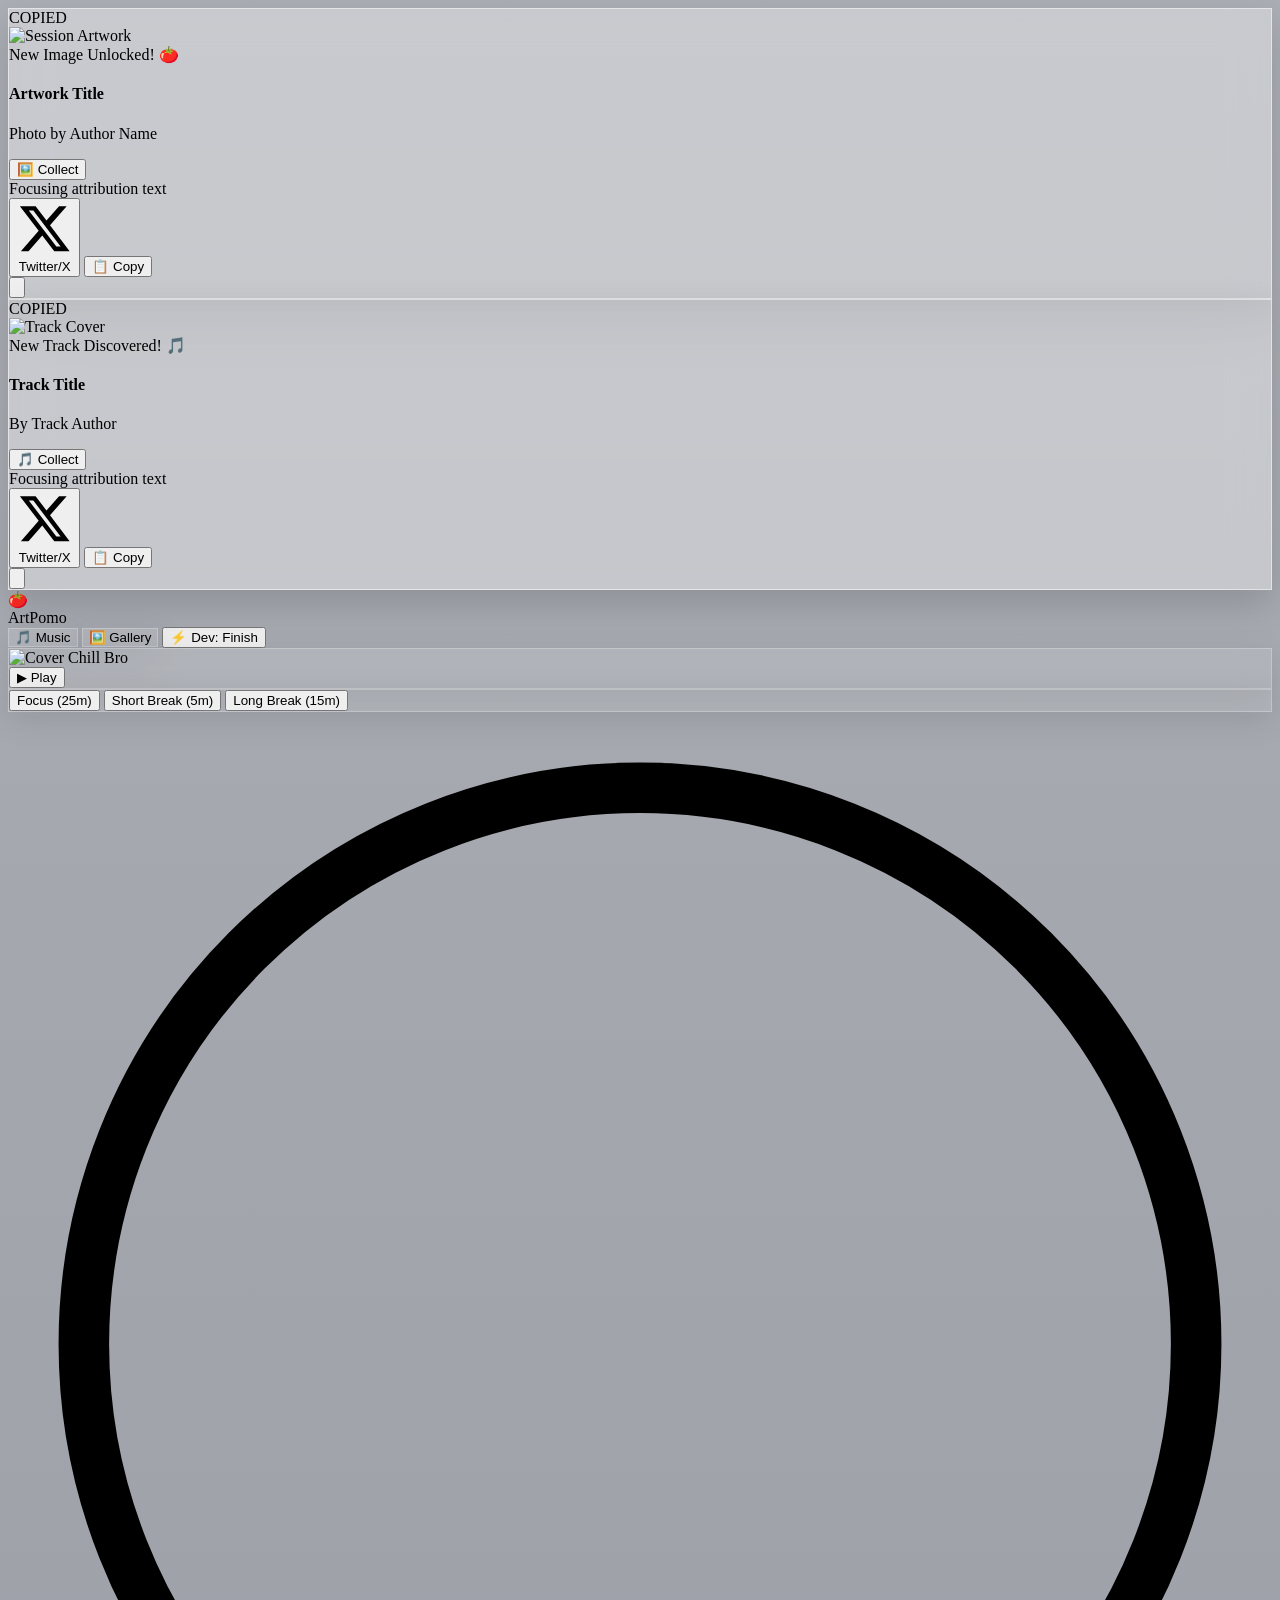
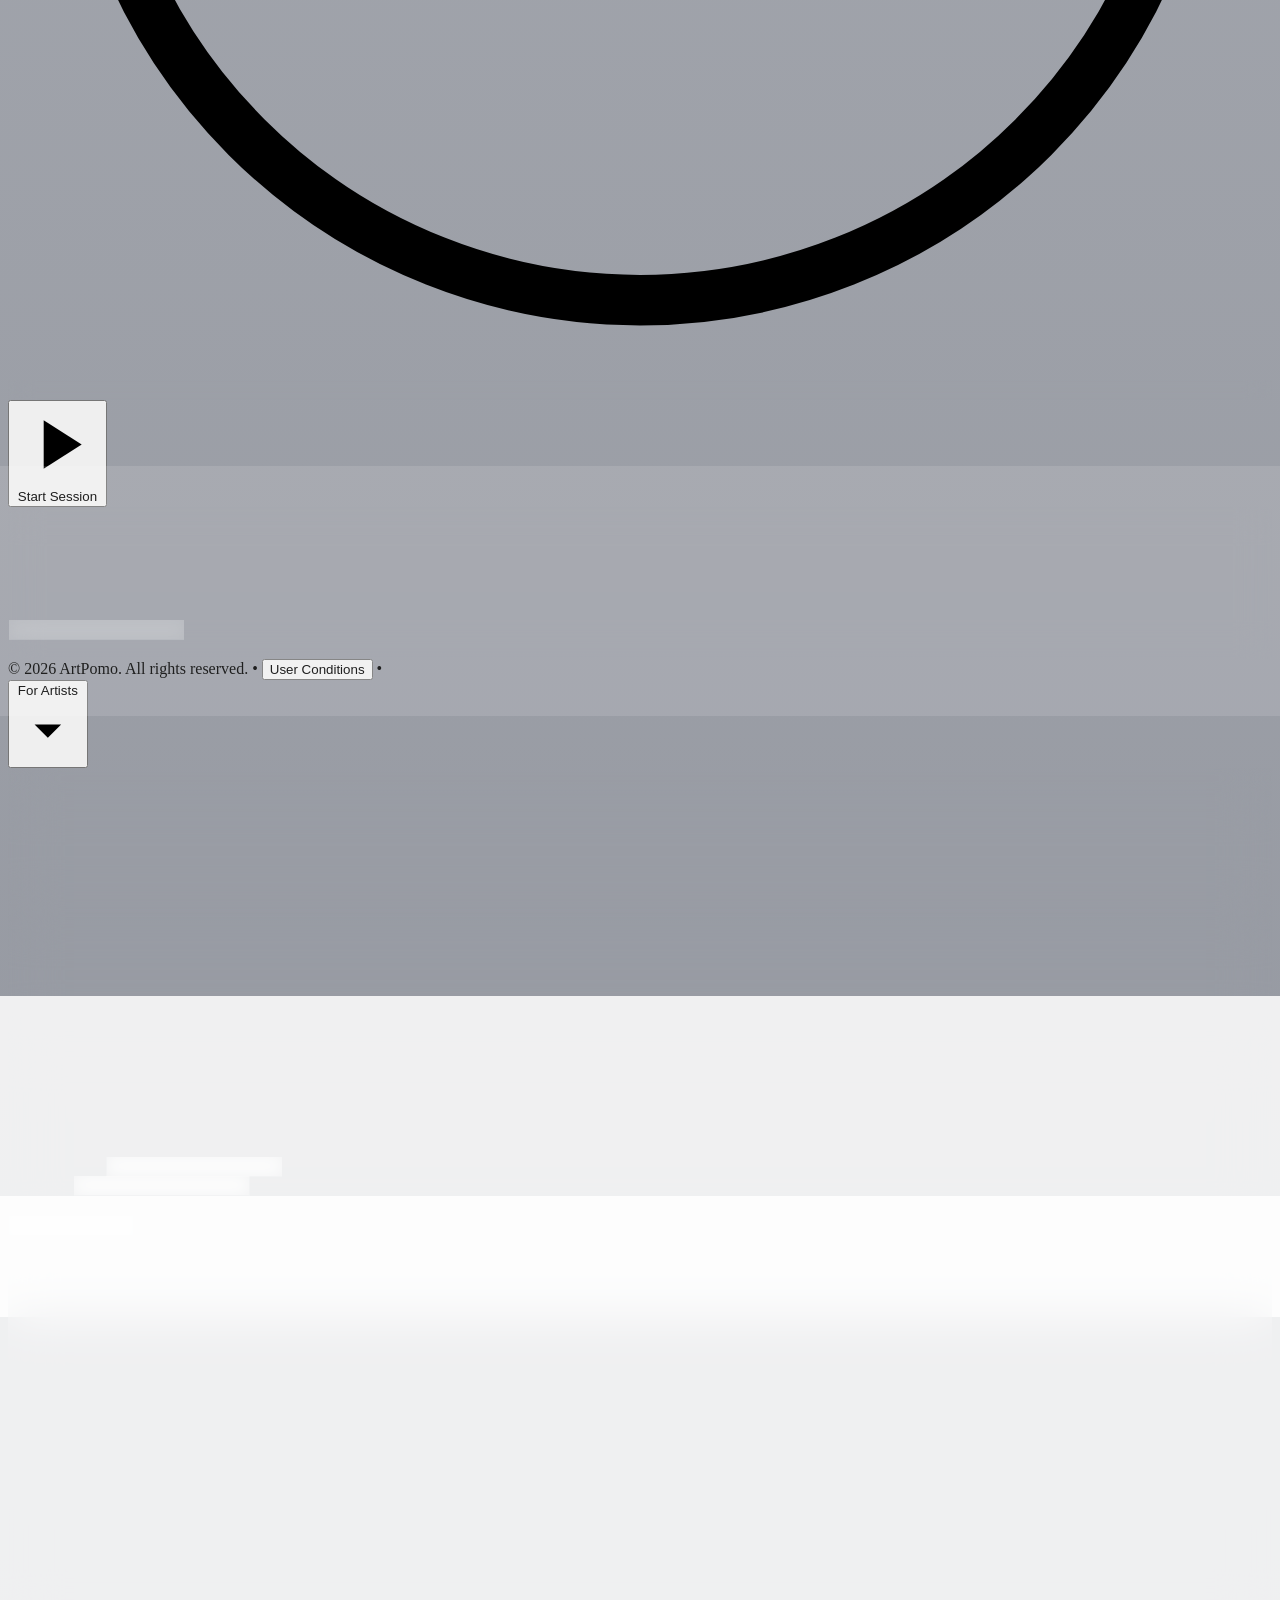
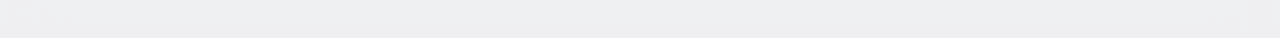
==== index.html @ 600d74e3 "Rename gg3.html to index.html" ====
<!DOCTYPE html>
<html lang="en" class="h-full">
<head>
    <meta charset="UTF-8">
    <meta name="viewport" content="width=device-width, initial-scale=1.0">
    <title>ArtPomo Pomodoro & Gallery</title>
    <!-- Tailwind CSS -->
    <script src="https://cdn.tailwindcss.com"></script>
    <!-- Inter Font -->
    <link href="https://fonts.googleapis.com/css2?family=Inter:wght@300;400;500;600;700&display=swap" rel="stylesheet">
    <script>
        tailwind.config = {
            theme: {
                extend: {
                    fontFamily: {
                        sans: ['Inter', 'sans-serif'],
                    },
                }
            }
        }
    </script>

    <script src="https://w.soundcloud.com/player/api.js"></script>

    <style>
        *, ::after, ::before, button, input, [role="button"], a, select, textarea, label, span {
            cursor: default;
        }
        input[type="text"], input[type="password"], input[type="email"] {
            cursor: text;
        }
        button, a, input[type="checkbox"] {
            cursor: pointer;
        }

        .glass-panel {
            background-color: rgba(255, 255, 255, 0.12);
            backdrop-filter: blur(16px);
            -webkit-backdrop-filter: blur(16px);
            border: 1px solid rgba(255, 255, 255, 0.25);
            box-shadow: 0 8px 32px 0 rgba(0, 0, 0, 0.1);
        }

        .transparent-panel {
            background-color: transparent !important;
            backdrop-filter: none !important;
            -webkit-backdrop-filter: none !important;
            border: none !important;
            box-shadow: none !important;
        }

        .glass-header {
            background-color: transparent !important;
            backdrop-filter: none !important;
            -webkit-backdrop-filter: none !important;
            border-bottom: none !important;
            box-shadow: none !important;
        }

        .glass-input {
            background-color: rgba(255, 255, 255, 0.2);
            backdrop-filter: blur(8px);
            border: 1px solid rgba(255, 255, 255, 0.35);
            color: #0f172a;
        }
        .glass-input::placeholder {
            color: rgba(15, 23, 42, 0.5);
        }
        .glass-modal {
            background-color: rgba(255, 255, 255, 0.85);
            backdrop-filter: blur(24px);
            -webkit-backdrop-filter: blur(24px);
            border: 1px solid rgba(255, 255, 255, 0.6);
            box-shadow: 0 20px 40px rgba(0,0,0,0.15);
        }
        .glass-alert {
            background-color: rgba(255, 255, 255, 0.35);
            backdrop-filter: blur(20px);
            -webkit-backdrop-filter: blur(20px);
            border: 1px solid rgba(255, 255, 255, 0.5);
            box-shadow: 0 15px 35px rgba(0,0,0,0.15);
        }

        /* Clock circle semi-transparent frosted background for readability */
        .clock-frosted-bg {
            background: rgba(255, 255, 255, 0.28);
            backdrop-filter: blur(12px);
            -webkit-backdrop-filter: blur(12px);
            border: 1px solid rgba(255, 255, 255, 0.4);
        }

        ::-webkit-scrollbar {
            width: 8px;
        }
        ::-webkit-scrollbar-track {
            background: rgba(255, 255, 255, 0.1);
            border-radius: 9999px;
        }
        ::-webkit-scrollbar-thumb {
            background: rgba(15, 23, 42, 0.3);
            border-radius: 9999px;
            transition: background 0.2s ease;
        }
        ::-webkit-scrollbar-thumb:hover {
            background: rgba(15, 23, 42, 0.5);
        }
    </style>
</head>
<body id="app-body" class="bg-slate-900 bg-cover bg-center text-slate-900 h-full flex flex-col font-sans antialiased selection:bg-rose-500 selection:text-white transition-all duration-1000 relative">

  <!-- Audio Element for MP3 Music Player System -->
    <audio id="bg-audio" preload="auto" loop></audio>

    <!-- Sliding Top Banner Alert for Image Session Completion -->
    <div id="session-alert" class="fixed top-0 left-0 right-0 z-50 transform -translate-y-full opacity-0 pointer-events-none p-4 transition-all">
        <div class="max-w-xl mx-auto glass-alert rounded-2xl p-4 shadow-2xl relative overflow-hidden flex flex-col">
            <div id="copied-notification" class="absolute top-2 right-4 bg-emerald-600 text-white text-[10px] font-bold px-2 py-0.5 rounded-full shadow-sm hidden">
                COPIED
            </div>

            <!-- Alert Step 1 -->
            <div id="alert-step-1" class="flex items-center justify-between gap-4">
                <div class="flex items-center space-x-3.5 flex-1 min-w-0">
                    <div class="w-16 h-16 sm:w-20 sm:h-20 rounded-xl overflow-hidden shadow-md flex-shrink-0 bg-slate-200">
                        <img id="alert-thumbnail" src="" alt="Session Artwork" class="w-full h-full object-cover">
                    </div>
                    <div class="min-w-0 flex-1">
                        <span class="inline-block px-2 py-0.5 bg-rose-500/20 text-rose-700 text-xs font-bold rounded-full mb-1">New Image Unlocked! 🍅</span>
                        <h4 id="alert-img-title" class="text-slate-900 font-bold text-sm sm:text-base truncate">Artwork Title</h4>
                        <p class="text-slate-700 text-xs truncate mt-0.5">Photo by <span id="alert-img-author-name" class="font-semibold text-rose-700">Author Name</span></p>
                    </div>
                </div>

                <div class="flex-shrink-0">
                    <button id="collect-img-btn" class="bg-rose-500 hover:bg-rose-600 text-white text-xs font-bold px-4 py-2.5 rounded-xl transition shadow-md">
                        🖼️ Collect
                    </button>
                </div>
            </div>

            <!-- Alert Step 2 -->
            <div id="alert-step-2" class="hidden flex flex-col gap-3 py-1">
                <div class="text-slate-900 text-xs sm:text-sm font-medium pr-6" id="focusing-message-text">
                    Focusing attribution text
                </div>
                <div class="flex items-center space-x-2">
                    <button id="share-twitter-btn" title="Share on Twitter/X" class="bg-white/60 hover:bg-white/80 p-2 rounded-xl text-slate-800 transition border border-white/60 flex items-center space-x-1 text-xs font-semibold px-3">
                        <svg class="w-3.5 h-3.5 fill-current" viewBox="0 0 24 24"><path d="M18.244 2.25h3.308l-7.227 8.26 8.502 11.24H16.17l-5.214-6.817L4.99 21.75H1.68l7.73-8.835L1.254 2.25H8.08l4.713 6.231zm-1.161 17.52h1.833L7.084 4.126H5.117z"/></svg>
                        <span>Twitter/X</span>
                    </button>
                    <button id="copy-msg-btn" title="Copy Message" class="bg-rose-500 hover:bg-rose-600 text-white p-2 rounded-xl transition flex items-center space-x-1 text-xs font-semibold px-3 shadow-sm">
                        <span>📋 Copy</span>
                    </button>
                </div>
            </div>

            <button id="dismiss-alert-btn" class="absolute top-2.5 right-2.5 text-slate-600 hover:text-slate-900 p-1 rounded-lg transition">
                <svg class="w-4 h-4 fill-current" viewBox="0 0 24 24"><path d="M19 6.41L17.59 5 12 10.59 6.41 5 5 6.41 10.59 12 5 17.59 6.41 19 12 13.41 17.59 19 19 17.59 13.41 12z"/></svg>
            </button>
        </div>
    </div>

    <!-- Sliding Top Banner Alert for Task Completion (Music Track) -->
    <!-- Requirement 2: Aligned music alert to top-0 to match image session alert position -->
    <div id="music-alert" class="fixed top-0 left-0 right-0 z-50 transform -translate-y-full opacity-0 pointer-events-none p-4 transition-all">
        <div class="max-w-xl mx-auto glass-alert rounded-2xl p-4 shadow-2xl relative overflow-hidden flex flex-col">
            <div id="music-copied-notification" class="absolute top-2 right-4 bg-emerald-600 text-white text-[10px] font-bold px-2 py-0.5 rounded-full shadow-sm hidden">
                COPIED
            </div>

            <!-- Music Alert Step 1 -->
            <div id="music-alert-step-1" class="flex items-center justify-between gap-4">
                <div class="flex items-center space-x-3.5 flex-1 min-w-0">
                    <div class="w-16 h-16 sm:w-20 sm:h-20 rounded-xl overflow-hidden shadow-md flex-shrink-0 bg-slate-200">
                        <img id="music-alert-thumbnail" src="" alt="Track Cover" class="w-full h-full object-cover">
                    </div>
                    <div class="min-w-0 flex-1">
                        <span class="inline-block px-2 py-0.5 bg-blue-500/20 text-blue-700 text-xs font-bold rounded-full mb-1">New Track Discovered! 🎵</span>
                        <h4 id="music-alert-title" class="text-slate-900 font-bold text-sm sm:text-base truncate">Track Title</h4>
                        <p class="text-slate-700 text-xs truncate mt-0.5">By <span id="music-alert-author" class="font-semibold text-blue-700">Track Author</span></p>
                    </div>
                </div>

                <div class="flex-shrink-0">
                    <button id="collect-music-btn" class="bg-blue-600 hover:bg-blue-700 text-white text-xs font-bold px-4 py-2.5 rounded-xl transition shadow-md">
                        🎵 Collect
                    </button>
                </div>
            </div>

            <!-- Music Alert Step 2 (Showing combined string with background image and music track) -->
            <div id="music-alert-step-2" class="hidden flex flex-col gap-3 py-1">
                <div class="text-slate-900 text-xs sm:text-sm font-medium pr-6" id="music-focusing-message-text">
                    Focusing attribution text
                </div>
                <div class="flex items-center space-x-2">
                    <button id="music-share-twitter-btn" title="Share on Twitter/X" class="bg-white/60 hover:bg-white/80 p-2 rounded-xl text-slate-800 transition border border-white/60 flex items-center space-x-1 text-xs font-semibold px-3">
                        <svg class="w-3.5 h-3.5 fill-current" viewBox="0 0 24 24"><path d="M18.244 2.25h3.308l-7.227 8.26 8.502 11.24H16.17l-5.214-6.817L4.99 21.75H1.68l7.73-8.835L1.254 2.25H8.08l4.713 6.231zm-1.161 17.52h1.833L7.084 4.126H5.117z"/></svg>
                        <span>Twitter/X</span>
                    </button>
                    <button id="music-copy-msg-btn" title="Copy Message" class="bg-blue-600 hover:bg-blue-700 text-white p-2 rounded-xl transition flex items-center space-x-1 text-xs font-semibold px-3 shadow-sm">
                        <span>📋 Copy</span>
                    </button>
                </div>
            </div>

            <button id="dismiss-music-alert-btn" class="absolute top-2.5 right-2.5 text-slate-600 hover:text-slate-900 p-1 rounded-lg transition">
                <svg class="w-4 h-4 fill-current" viewBox="0 0 24 24"><path d="M19 6.41L17.59 5 12 10.59 6.41 5 5 6.41 10.59 12 5 17.59 6.41 19 12 13.41 17.59 19 19 17.59 13.41 12z"/></svg>
            </button>
        </div>
    </div>

    <!-- Top Navigation Bar -->
    <header class="w-full glass-header px-6 py-4 flex justify-between items-center z-10">
        <div class="flex items-center space-x-3">
            <div class="bg-rose-500 text-white p-2 rounded-xl shadow-md shadow-rose-500/20 flex items-center justify-center font-bold text-lg w-10 h-10">
                🍅
            </div>
            <span class="font-bold text-xl tracking-tight text-slate-900 drop-shadow-sm">Art<span class="text-rose-600">Pomo</span></span>
        </div>

        <div class="flex items-center space-x-3">
            <button id="open-music-btn" class="glass-panel hover:bg-white/30 text-slate-800 text-xs sm:text-sm font-semibold px-3.5 py-2 rounded-xl transition shadow-sm flex items-center space-x-1.5">
                <span>🎵 Music</span>
            </button>
            <button id="open-gallery-btn" class="glass-panel hover:bg-white/30 text-slate-800 text-xs sm:text-sm font-semibold px-4 py-2 rounded-xl transition shadow-sm flex items-center space-x-1.5">
                <span>🖼️ Gallery</span>
            </button>
            <button id="dev-finish-btn" title="Developer: Instantly finish session" class="bg-amber-500/20 hover:bg-amber-500/30 text-amber-900 text-xs font-semibold px-3 py-2 rounded-xl transition border border-amber-500/30 flex items-center space-x-1">
                <span>⚡ Dev: Finish</span>
            </button>
        </div>
    </header>

    <!-- Main Container -->
    <main class="flex-1 overflow-y-auto p-4 sm:p-8 flex flex-col items-center justify-start">

        <div id="app-dashboard" class="w-full max-w-2xl flex flex-col space-y-6 pb-12 items-center">

            <!-- Music Strip placed above the clock, matching exact height and width dimensions of mode tabs container -->
            <div id="music-strip" class="glass-panel p-1.5 rounded-2xl shadow-inner flex items-center justify-between w-full max-w-md h-[46px]">
                <div class="flex items-center space-x-2.5 overflow-hidden px-2">
                    <img id="player-current-cover" src="" alt="Cover" class="w-6 h-6 rounded-md object-cover flex-shrink-0">
                    <span id="player-current-title" class="text-xs font-bold text-slate-900 truncate">Select a track</span>
                </div>
                <button id="player-play-btn" class="bg-blue-600 hover:bg-blue-700 text-white text-xs font-semibold px-3 py-1.5 rounded-xl transition shadow-sm flex items-center space-x-1 flex-shrink-0">
                    <span id="player-play-icon">▶</span>
                    <span id="player-play-text">Play</span>
                </button>
            </div>

            <!-- Mode Switcher Tabs -->
            <div class="flex glass-panel p-1.5 rounded-2xl shadow-inner w-full max-w-md h-[46px] items-center">
                <button data-mode="work" class="mode-btn flex-1 py-1.5 text-sm font-semibold rounded-xl transition bg-rose-500 text-white shadow-md">Focus (25m)</button>
                <button data-mode="shortBreak" class="mode-btn flex-1 py-1.5 text-sm font-semibold rounded-xl transition text-slate-800 hover:text-slate-950">Short Break (5m)</button>
                <button data-mode="longBreak" class="mode-btn flex-1 py-1.5 text-sm font-semibold rounded-xl transition text-slate-800 hover:text-slate-950">Long Break (15m)</button>
            </div>

            <!-- Timer Card -->
            <div class="transparent-panel rounded-3xl p-6 flex flex-col items-center relative overflow-hidden w-full">
                <div class="relative w-64 h-64 flex items-center justify-center my-2">
                    <!-- SVG Progress Ring -->
                    <svg class="w-full h-full transform -rotate-90 absolute inset-0" viewBox="0 0 100 100">
                        <circle cx="50" cy="50" r="44" class="text-white/30" stroke-width="4" stroke="currentColor" fill="none"></circle>
                        <circle id="timer-progress" cx="50" cy="50" r="44" class="text-rose-600 transition-all duration-1000 ease-linear" stroke-width="6" stroke-dasharray="276.46" stroke-dashoffset="0" stroke-linecap="round" fill="none"></circle>
                    </svg>

                    <!-- Semi-transparent frosted glass background inside the clock circle -->
                    <div style="box-shadow: 0px 0px 10px 3px pink; border: red 1px solid" class="absolute w-52 h-52 rounded-full clock-frosted-bg flex flex-col items-center justify-center text-center p-6 shadow-xl">
                        <span id="timer-display" class="text-5xl font-extrabold tracking-tight text-slate-900 drop-shadow-sm">25:00</span>
                    </div>
                </div>

                <button id="timer-toggle-btn" class="mt-4 bg-rose-500 hover:bg-rose-600 active:scale-95 text-white font-bold px-8 py-3 rounded-2xl shadow-lg shadow-rose-500/30 transition flex items-center space-x-2 text-sm">
                    <svg id="play-icon" class="w-4 h-4 fill-current" viewBox="0 0 24 24"><path d="M8 5v14l11-7z"/></svg>
                    <span id="timer-toggle-text">Start Session</span>
                </button>
            </div>

            <!-- To-Do Section -->
            <div class="glass-panel rounded-3xl p-6 sm:p-8 shadow-2xl w-full">
                <div class="flex justify-between items-center mb-6">
                    <div>
                        <h3 class="text-xl font-bold text-slate-900">Tasks</h3>
                        <p class="text-slate-700 text-sm">Ticking off tasks unlocks new music tracks!</p>
                    </div>
                    <span id="task-counter" class="glass-panel text-slate-800 px-3.5 py-1 rounded-full text-xs font-semibold shadow-sm">0 completed</span>
                </div>

                <form id="task-form" class="flex gap-3 mb-6">
                    <input type="text" id="task-input" placeholder="What are you working on?" class="flex-1 glass-input rounded-xl px-4 py-3 focus:outline-none focus:border-rose-500 transition text-sm shadow-inner">
                    <button type="submit" class="bg-rose-500 hover:bg-rose-600 active:scale-95 text-white font-semibold px-5 py-3 rounded-xl transition text-sm shadow-md shadow-rose-500/20">
                        Add Task
                    </button>
                </form>

                <div id="task-list" class="space-y-3 max-h-80 overflow-y-auto pr-1"></div>
                <div id="empty-tasks" class="text-center py-8 text-slate-600 text-sm hidden font-medium">
                    No tasks yet. Add one above to get started!
                </div>
            </div>

        </div>

    </main>

    <!-- Footer with User Conditions Link and For Artists Options -->
    <footer class="w-full glass-header py-4 text-center z-10 text-xs text-slate-700 flex justify-center items-center space-x-3">
        <span>© 2026 ArtPomo. All rights reserved.</span>
        <span>•</span>
        <button id="open-conditions-btn" class="hover:underline font-semibold text-slate-800">User Conditions</button>
        <span>•</span>
        <!-- For Artists dropdown placed right next to User Conditions -->
        <div class="relative inline-block text-left">
            <button id="artists-dropdown-btn" class="hover:underline font-semibold text-slate-800 inline-flex items-center space-x-0.5">
                <span>For Artists</span>
                <svg class="w-3 h-3 fill-current opacity-70 ml-0.5" viewBox="0 0 24 24"><path d="M7 10l5 5 5-5z"/></svg>
            </button>
            <div id="artists-dropdown-menu" class="absolute bottom-full left-1/2 -translate-x-1/2 mb-2 w-36 glass-modal rounded-xl shadow-xl py-2 hidden z-50 border border-white/60">
                <a href="https://forms.gle/visual_form_example" target="_blank" class="block px-3 py-1.5 text-xs font-semibold text-slate-800 hover:bg-rose-500/10 hover:text-rose-600 transition text-left">🖼️ Visual Form</a>
                <a href="https://forms.gle/music_form_example" target="_blank" class="block px-3 py-1.5 text-xs font-semibold text-slate-800 hover:bg-blue-500/10 hover:text-blue-600 transition text-left">🎵 Music Form</a>
            </div>
        </div>
    </footer>

    <!-- Gallery Modal -->
    <div id="gallery-modal" class="fixed inset-0 bg-slate-900/40 backdrop-blur-sm flex items-center justify-center p-4 z-50 hidden">
        <div class="glass-modal rounded-3xl p-6 sm:p-8 max-w-4xl w-full shadow-2xl relative border border-slate-300 max-h-[85vh] flex flex-col">
            <button id="gallery-close-btn" class="absolute top-5 right-5 text-slate-400 hover:text-slate-700 transition">
                <svg class="w-5 h-5 fill-current" viewBox="0 0 24 24"><path d="M19 6.41L17.59 5 12 10.59 6.41 5 5 6.41 10.59 12 5 17.59 6.41 19 12 13.41 17.59 19 19 17.59 13.41 12z"/></svg>
            </button>

            <div class="mb-6 flex-shrink-0">
                <h2 class="text-2xl font-bold text-slate-900 mb-1">Background Gallery (<span id="gallery-count-span">1</span>/18)</h2>
                <p class="text-slate-600 text-sm">Select Blank Frame to randomize on session completion, or choose any collected background image.</p>
            </div>

            <div id="gallery-grid" class="grid grid-cols-2 sm:grid-cols-3 gap-4 overflow-y-auto pr-2 flex-1 max-h-[60vh]"></div>
        </div>
    </div>

    <!-- Music Modal -->
    <div id="music-modal" class="fixed inset-0 bg-slate-900/40 backdrop-blur-sm flex items-center justify-center p-4 z-50 hidden">
        <div class="glass-modal rounded-3xl p-6 sm:p-8 max-w-4xl w-full shadow-2xl relative border border-slate-300 max-h-[85vh] flex flex-col">
            <button id="music-close-btn" class="absolute top-5 right-5 text-slate-400 hover:text-slate-700 transition">
                <svg class="w-5 h-5 fill-current" viewBox="0 0 24 24"><path d="M19 6.41L17.59 5 12 10.59 6.41 5 5 6.41 10.59 12 5 17.59 6.41 19 12 13.41 17.59 19 19 17.59 13.41 12z"/></svg>
            </button>

            <div class="mb-6 flex-shrink-0">
                <h2 class="text-2xl font-bold text-slate-900 mb-1">Music Collection (<span id="music-count-span">1</span>/16)</h2>
                <p class="text-slate-600 text-sm">Select Random Track to rotate on task completion, or choose a specific track to play permanently.</p>
            </div>

            <div id="music-grid" class="grid grid-cols-2 sm:grid-cols-3 gap-4 overflow-y-auto pr-2 flex-1 max-h-[60vh]"></div>
        </div>
    </div>

    <!-- Registration Modal -->
    <div id="registration-modal" class="fixed inset-0 bg-slate-900/50 backdrop-blur-md flex items-center justify-center p-4 z-50 hidden">
        <div class="glass-modal rounded-3xl p-8 max-w-md w-full shadow-2xl relative border border-slate-300 text-center">
            <div class="text-4xl mb-3">🎉</div>
            <h2 id="reg-modal-title" class="text-2xl font-bold text-slate-900 mb-2">Collection Limit Reached!</h2>
            <p id="reg-modal-desc" class="text-slate-600 text-sm mb-6">You have collected all standard items! Register for a free account now to unlock unlimited storage.</p>

            <form id="reg-form" class="space-y-4 mb-4 text-left">
                <div>
                    <label class="block text-xs font-semibold uppercase tracking-wider text-slate-700 mb-1">Email Address</label>
                    <input type="email" id="reg-email" required class="w-full glass-input rounded-xl px-4 py-2.5 focus:outline-none focus:border-rose-500 text-sm shadow-inner" placeholder="jane@example.com">
                </div>
                <div>
                    <label class="block text-xs font-semibold uppercase tracking-wider text-slate-700 mb-1">Password</label>
                    <input type="password" id="reg-password" required class="w-full glass-input rounded-xl px-4 py-2.5 focus:outline-none focus:border-rose-500 text-sm shadow-inner" placeholder="••••••••">
                </div>
                <button type="submit" class="w-full bg-rose-500 hover:bg-rose-600 text-white font-semibold py-3 rounded-xl transition shadow-lg shadow-rose-500/25">
                    Register Free Account
                </button>
            </form>
            <button id="close-reg-modal-btn" class="w-full glass-panel hover:bg-white/40 text-slate-800 font-semibold py-2.5 rounded-xl transition text-sm">
                Continue as Guest
            </button>
        </div>
    </div>

    <!-- User Conditions Modal -->
    <div id="conditions-modal" class="fixed inset-0 bg-slate-900/40 backdrop-blur-sm flex items-center justify-center p-4 z-50 hidden">
        <div class="glass-modal rounded-3xl p-6 sm:p-8 max-w-2xl w-full shadow-2xl relative border border-slate-300 max-h-[85vh] flex flex-col">
            <button id="conditions-close-btn" class="absolute top-5 right-5 text-slate-400 hover:text-slate-700 transition">
                <svg class="w-5 h-5 fill-current" viewBox="0 0 24 24"><path d="M19 6.41L17.59 5 12 10.59 6.41 5 5 6.41 10.59 12 5 17.59 6.41 19 12 13.41 17.59 19 19 17.59 13.41 12z"/></svg>
            </button>

            <div class="mb-4 flex-shrink-0">
                <h2 class="text-2xl font-bold text-slate-900 mb-1">User Conditions</h2>
                <p class="text-slate-600 text-xs">Last updated: June 2026</p>
            </div>

            <div class="space-y-4 overflow-y-auto pr-2 flex-1 text-sm text-slate-700 leading-relaxed">
                <p>Welcome to ArtPomo. By using our web application, you agree to respect creative attributions and enjoy a peaceful, productive environment.</p>
                <h4 class="font-bold text-slate-900">1. Image & Music Collections</h4>
                <p>All background imagery and audio tracks are curated for your focus sessions. Collection limits (18 images, 16 music tracks) encourage discovering independent creators.</p>
                <h4 class="font-bold text-slate-900">2. Sharing & Attribution</h4>
                <p>When sharing session accomplishments on social media, proper attribution to the visual and musical artists is automatically included to support the creator community.</p>
                <h4 class="font-bold text-slate-900">3. Privacy</h4>
                <p>Your task lists, collection progress, and preferences are stored securely in your browser's local storage.</p>
            </div>
        </div>
    </div>

    <!-- Application Script Logic -->
    <script>
        // 18 Background Images Dataset
        const backgroundImages = [
            { id: "img-1", url: "https://images.unsplash.com/photo-1507525428034-b723cf961d3e?auto=format&fit=crop&w=1920&q=80", title: "Tropical Paradise Coast", author: "Sean Oulashin", authorUrl: "https://unsplash.com/@oulashin" },
            { id: "img-2", url: "https://images.unsplash.com/photo-1519681393784-d120267933ba?auto=format&fit=crop&w=1920&q=80", title: "Starry Night Mountain Milky Way", author: "ieszka J.", authorUrl: "https://unsplash.com/@anniespratt" },
            { id: "img-3", url: "https://images.unsplash.com/photo-1470071459604-3b5ec3a7fe05?auto=format&fit=crop&w=1920&q=80", title: "Misty Pine Forest Valley", author: "Bailey Zindel", authorUrl: "https://unsplash.com/@baileyzindel" },
            { id: "img-4", url: "https://images.unsplash.com/photo-1464822759023-fed622ff2c3b?auto=format&fit=crop&w=1920&q=80", title: "Snowy Alpine Peak Sunset", author: "Kalen Emsley", authorUrl: "https://unsplash.com/@kalenemsley" },
            { id: "img-5", url: "https://images.unsplash.com/photo-1506744038136-46273834b3fb?auto=format&fit=crop&w=1920&q=80", title: "Yosemite Valley River Sunset", author: "Dan Meyers", authorUrl: "https://unsplash.com/@danmeyers" },
            { id: "img-6", url: "https://images.unsplash.com/photo-1426604966848-d7adacbd02bff?auto=format&fit=crop&w=1920&q=80", title: "Grand Canyon Canyon View", author: "Kalen Emsley", authorUrl: "https://unsplash.com/@kalenemsley" },
            { id: "img-7", url: "https://images.unsplash.com/photo-1447752875215-b2761acb3c5d?auto=format&fit=crop&w=1920&q=80", title: "Sunlit Green Forest Canopy", author: "Luca Bravo", authorUrl: "https://unsplash.com/@lucabravo" },
            { id: "img-8", url: "https://images.unsplash.com/photo-1454496522488-7a8e488e8606?auto=format&fit=crop&w=1920&q=80", title: "Snow Mountain Range Vista", author: "Guillaume", authorUrl: "https://unsplash.com/@guillaume" },
            { id: "img-9", url: "https://images.unsplash.com/photo-1511497584788-876761142212?auto=format&fit=crop&w=1920&q=80", title: "Deep Lush Mossy Woodland", author: "Javier Allegue Barros", authorUrl: "https://unsplash.com/@javieralleguebarros" },
            { id: "img-10", url: "https://images.unsplash.com/photo-1534447677768-be436bb09401?auto=format&fit=crop&w=1920&q=80", title: "Serene Lake Reflection", author: "Vince Fleming", authorUrl: "https://unsplash.com/@vincefleming" },
            { id: "img-11", url: "https://images.unsplash.com/photo-1509316975850-ff9c5deb0cd9?auto=format&fit=crop&w=1920&q=80", title: "Desert Sand Dunes Sunrise", author: "Külli Kittus", authorUrl: "https://unsplash.com/@kyullikittus" },
            { id: "img-12", url: "https://images.unsplash.com/photo-1518495973542-4542c06a5843?auto=format&fit=crop&w=1920&q=80", title: "Sun Rays Through Pine Trees", author: "Sasha Freemind", authorUrl: "https://unsplash.com/@sashafreemind" },
            { id: "img-13", url: "https://images.unsplash.com/photo-1433086966358-54859d0ed716?auto=format&fit=crop&w=1920&q=80", title: "Waterfall in Autumn Forest", author: "Davide Cantelli", authorUrl: "https://unsplash.com/@davidecantelli" },
            { id: "img-14", url: "https://images.unsplash.com/photo-1472214103451-9374bd1c798e?auto=format&fit=crop&w=1920&q=80", title: "Rolling Green Meadow Hills", author: "Bailey Zindel", authorUrl: "https://unsplash.com/@baileyzindel" },
            { id: "img-15", url: "https://images.unsplash.com/photo-1469474968028-56623f02e42e?auto=format&fit=crop&w=1920&q=80", title: "Hiker Overlooking Mountain Horizon", author: "Christopher Sardegna", authorUrl: "https://unsplash.com/@csardegna" },
            { id: "img-16", url: "https://images.unsplash.com/photo-1426604966848-d7adacbd02bff?auto=format&fit=crop&w=1920&q=80", title: "Horizon Cloudscape", author: "Kalen Emsley", authorUrl: "https://unsplash.com/@kalenemsley" },
            { id: "img-17", url: "https://images.unsplash.com/photo-1470071459604-3b5ec3a7fe05?auto=format&fit=crop&w=1920&q=80", title: "Misty Sunrise Valley", author: "Bailey Zindel", authorUrl: "https://unsplash.com/@baileyzindel" },
            { id: "img-18", url: "https://images.unsplash.com/photo-1507525428034-b723cf961d3e?auto=format&fit=crop&w=1920&q=80", title: "Golden Ocean Waves", author: "Sean Oulashin", authorUrl: "https://unsplash.com/@oulashin" }
        ];

        // 16 Built-in MP3 Music Tracks Dataset
        // Requirement 3: Use  for all music track URLs while keeping distinct covers and attributions
        const musicTracks = [
            { id: "track-1", title: "Chill Bro", author: "Mixkit", authorUrl: "https://mixkit.co", url: "marsyas.mp3", cover: "https://images.unsplash.com/photo-1511671782779-c97d3d27a1d4?auto=format&fit=crop&w=300&q=80" },
            { id: "track-2", title: "Getting Ready", author: "Mixkit", authorUrl: "https://mixkit.co", url: "marsyas.mp3", cover: "https://images.unsplash.com/photo-1514525253161-7a46d19cd819?auto=format&fit=crop&w=300&q=80" },
            { id: "track-3", title: "Hazy After Hours", author: "Mixkit", authorUrl: "https://mixkit.co", url: "marsyas.mp3", cover: "https://images.unsplash.com/photo-1518609878373-06d740f60d8b?auto=format&fit=crop&w=300&q=80" },
            { id: "track-4", title: "Serene View", author: "Mixkit", authorUrl: "https://mixkit.co", url: "marsyas.mp3", cover: "https://images.unsplash.com/photo-1470225620780-dba8ba36b745?auto=format&fit=crop&w=300&q=80" },
            { id: "track-5", title: "Dreaming", author: "Mixkit", authorUrl: "https://mixkit.co", url: "marsyas.mp3", cover: "https://images.unsplash.com/photo-1511379938547-c1f69419868d?auto=format&fit=crop&w=300&q=80" },
            { id: "track-6", title: "Acoustic Breeze", author: "Mixkit", authorUrl: "https://mixkit.co", url: "marsyas.mp3", cover: "https://images.unsplash.com/photo-1465847899084-d164df4dedc6?auto=format&fit=crop&w=300&q=80" },
            { id: "track-7", title: "Valley Sunset", author: "Mixkit", authorUrl: "https://mixkit.co", url: "marsyas.mp3", cover: "https://images.unsplash.com/photo-1508700115892-45ecd05ae2ad?auto=format&fit=crop&w=300&q=80" },
            { id: "track-8", title: "TC4", author: "Mixkit", authorUrl: "https://mixkit.co", url: "marsyas.mp3", cover: "https://images.unsplash.com/photo-1526478806334-5fd488fcaabc?auto=format&fit=crop&w=300&q=80" },
            { id: "track-9", title: "Sun and His Daughter", author: "Mixkit", authorUrl: "https://mixkit.co", url: "marsyas.mp3", cover: "https://images.unsplash.com/photo-1498038432885-c6f3f1b912ee?auto=format&fit=crop&w=300&q=80" },
            { id: "track-10", title: "Slow Trail", author: "Mixkit", authorUrl: "https://mixkit.co", url: "marsyas.mp3", cover: "https://images.unsplash.com/photo-1501386761578-eac5c94b800a?auto=format&fit=crop&w=300&q=80" },
            { id: "track-11", title: "CORAL", author: "Mixkit", authorUrl: "https://mixkit.co", url: "marsyas.mp3", cover: "https://images.unsplash.com/photo-1509198397868-475647b2a1e5?auto=format&fit=crop&w=300&q=80" },
            { id: "track-12", title: "Comedie", author: "Mixkit", authorUrl: "https://mixkit.co", url: "marsyas.mp3", cover: "https://images.unsplash.com/photo-1514525253161-7a46d19cd819?auto=format&fit=crop&w=300&q=80" },
            { id: "track-13", title: "Tech House Vibes", author: "Mixkit", authorUrl: "https://mixkit.co", url: "marsyas.mp3", cover: "https://images.unsplash.com/photo-1516450360452-9312f5e86fc7?auto=format&fit=crop&w=300&q=80" },
            { id: "track-14", title: "Deep Urban", author: "Mixkit", authorUrl: "https://mixkit.co", url: "marsyas.mp3", cover: "https://images.unsplash.com/photo-1492684223066-81342ee5ff30?auto=format&fit=crop&w=300&q=80" },
            { id: "track-15", title: "Summer Breeze", author: "Mixkit", authorUrl: "https://mixkit.co", url: "marsyas.mp3", cover: "https://images.unsplash.com/photo-1507525428034-b723cf961d3e?auto=format&fit=crop&w=300&q=80" },
            { id: "track-16", title: "Raising Me", author: "Mixkit", authorUrl: "https://mixkit.co", url: "marsyas.mp3", cover: "https://images.unsplash.com/photo-1519681393784-d120267933ba?auto=format&fit=crop&w=300&q=80" }
        ];

        let tasks = JSON.parse(localStorage.getItem('artpomo_tasks')) || [];
        let collectedGallery = JSON.parse(localStorage.getItem('artpomo_collected')) || [];
        let selectedGalleryBg = JSON.parse(localStorage.getItem('artpomo_selected_bg')) !== undefined ? JSON.parse(localStorage.getItem('artpomo_selected_bg')) : 'blank';

        let collectedMusic = JSON.parse(localStorage.getItem('artpomo_collected_music')) || [];
        let selectedMusicTrack = JSON.parse(localStorage.getItem('artpomo_selected_music')) !== undefined ? JSON.parse(localStorage.getItem('artpomo_selected_music')) : 'random';

        let currentImageIndex = 0;
        let currentMusicIndex = 0;
        let alertTimeout = null;
        let musicAlertTimeout = null;

        const DURATIONS = {
            work: 25 * 60,
            shortBreak: 5 * 60,
            longBreak: 15 * 60
        };
        let currentMode = 'work';
        let timeLeft = DURATIONS.work;
        let timerInterval = null;
        let isRunning = false;
        let isAudioPlaying = false;

        const appBody = document.getElementById('app-body');
        const bgAudio = document.getElementById('bg-audio');

        const sessionAlert = document.getElementById('session-alert');
        const alertStep1 = document.getElementById('alert-step-1');
        const alertStep2 = document.getElementById('alert-step-2');
        const alertImgTitle = document.getElementById('alert-img-title');
        const alertImgAuthorName = document.getElementById('alert-img-author-name');
        const alertThumbnail = document.getElementById('alert-thumbnail');
        const focusingMessageText = document.getElementById('focusing-message-text');
        const copiedNotification = document.getElementById('copied-notification');

        const musicAlert = document.getElementById('music-alert');
        const musicAlertStep1 = document.getElementById('music-alert-step-1');
        const musicAlertStep2 = document.getElementById('music-alert-step-2');
        const musicAlertTitle = document.getElementById('music-alert-title');
        const musicAlertAuthor = document.getElementById('music-alert-author');
        const musicAlertThumbnail = document.getElementById('music-alert-thumbnail');
        const musicFocusingMessageText = document.getElementById('music-focusing-message-text');
        const musicCopiedNotification = document.getElementById('music-copied-notification');

        const playerCurrentCover = document.getElementById('player-current-cover');
        const playerCurrentTitle = document.getElementById('player-current-title');
        const playerPlayBtn = document.getElementById('player-play-btn');
        const playerPlayIcon = document.getElementById('player-play-icon');
        const playerPlayText = document.getElementById('player-play-text');

        const galleryModal = document.getElementById('gallery-modal');
        const openGalleryBtn = document.getElementById('open-gallery-btn');
        const galleryCloseBtn = document.getElementById('gallery-close-btn');
        const galleryGrid = document.getElementById('gallery-grid');
        const galleryCountSpan = document.getElementById('gallery-count-span');

        const musicModal = document.getElementById('music-modal');
        const openMusicBtn = document.getElementById('open-music-btn');
        const musicCloseBtn = document.getElementById('music-close-btn');
        const musicGrid = document.getElementById('music-grid');
        const musicCountSpan = document.getElementById('music-count-span');

        const registrationModal = document.getElementById('registration-modal');
        const closeRegModalBtn = document.getElementById('close-reg-modal-btn');
        const regForm = document.getElementById('reg-form');
        const regModalTitle = document.getElementById('reg-modal-title');
        const regModalDesc = document.getElementById('reg-modal-desc');

        const conditionsModal = document.getElementById('conditions-modal');
        const openConditionsBtn = document.getElementById('open-conditions-btn');
        const conditionsCloseBtn = document.getElementById('conditions-close-btn');

        const artistsDropdownBtn = document.getElementById('artists-dropdown-btn');
        const artistsDropdownMenu = document.getElementById('artists-dropdown-menu');

        const timerDisplay = document.getElementById('timer-display');
        const timerProgress = document.getElementById('timer-progress');
        const timerToggleBtn = document.getElementById('timer-toggle-btn');
        const timerToggleText = document.getElementById('timer-toggle-text');
        const playIcon = document.getElementById('play-icon');
        const modeButtons = document.querySelectorAll('.mode-btn');
        const devFinishBtn = document.getElementById('dev-finish-btn');

        const taskForm = document.getElementById('task-form');
        const taskInput = document.getElementById('task-input');
        const taskListContainer = document.getElementById('task-list');
        const emptyTasks = document.getElementById('empty-tasks');
        const taskCounter = document.getElementById('task-counter');

        const CIRCUMFERENCE = 2 * Math.PI * 44;

        function saveState() {
            localStorage.setItem('artpomo_tasks', JSON.stringify(tasks));
            localStorage.setItem('artpomo_collected', JSON.stringify(collectedGallery));
            localStorage.setItem('artpomo_selected_bg', JSON.stringify(selectedGalleryBg));
            localStorage.setItem('artpomo_collected_music', JSON.stringify(collectedMusic));
            localStorage.setItem('artpomo_selected_music', JSON.stringify(selectedMusicTrack));
        }

        function applyImageByIndex(index) {
            currentImageIndex = index;
            const imgData = backgroundImages[currentImageIndex];
            appBody.style.backgroundImage = `linear-gradient(rgba(15, 23, 42, 0.35), rgba(15, 23, 42, 0.45)), url('${imgData.url}')`;
        }

        function setInitialOrRandomBackground() {
            if (selectedGalleryBg === 'blank') {
                const randIdx = Math.floor(Math.random() * backgroundImages.length);
                applyImageByIndex(randIdx);
            } else {
                const foundIdx = backgroundImages.findIndex(img => img.id === selectedGalleryBg);
                if (foundIdx !== -1) {
                    applyImageByIndex(foundIdx);
                } else {
                    applyImageByIndex(0);
                }
            }
        }

        function applyMusicTrackByIndex(index) {
            currentMusicIndex = index;
            const track = musicTracks[currentMusicIndex];
            bgAudio.src = track.url;
            playerCurrentCover.src = track.cover;
            playerCurrentTitle.textContent = track.title;
            if (isAudioPlaying) {
                bgAudio.play().catch(e => console.log("Audio play error:", e));
            }
        }

        function setInitialOrRandomMusic() {
            if (selectedMusicTrack === 'random') {
                const randIdx = Math.floor(Math.random() * musicTracks.length);
                applyMusicTrackByIndex(randIdx);
            } else {
                const foundIdx = musicTracks.findIndex(t => t.id === selectedMusicTrack);
                if (foundIdx !== -1) {
                    applyMusicTrackByIndex(foundIdx);
                } else {
                    applyMusicTrackByIndex(0);
                }
            }
        }

        function toggleAudioPlayback() {
            if (isAudioPlaying) {
                bgAudio.pause();
                isAudioPlaying = false;
                playerPlayIcon.textContent = "▶";
                playerPlayText.textContent = "Play";
            } else {
                bgAudio.play().then(() => {
                    isAudioPlaying = true;
                    playerPlayIcon.textContent = "⏸";
                    playerPlayText.textContent = "Pause";
                }).catch(err => {
                    console.log("Audio playback blocked:", err);
                });
            }
        }

        playerPlayBtn.addEventListener('click', toggleAudioPlayback);

        // Session completion triggers Image alert
        function triggerSessionCompletion(modeType) {
            if (modeType !== 'work') return;

            if (selectedGalleryBg === 'blank') {
                let newIndex;
                do {
                    newIndex = Math.floor(Math.random() * backgroundImages.length);
                } while (newIndex === currentImageIndex && backgroundImages.length > 1);
                applyImageByIndex(newIndex);

                const currentImg = backgroundImages[currentImageIndex];
                if (!collectedGallery.includes(currentImg.id)) {
                    alertImgTitle.textContent = currentImg.title;
                    alertImgAuthorName.textContent = currentImg.author;
                    alertThumbnail.src = currentImg.url;

                    alertStep1.classList.remove('hidden');
                    alertStep2.classList.add('hidden');
                    copiedNotification.classList.add('hidden');

                    sessionAlert.classList.remove('-translate-y-full', 'opacity-0', 'pointer-events-none');
                    sessionAlert.classList.add('translate-y-0', 'opacity-100', 'pointer-events-auto');

                    if (alertTimeout) clearTimeout(alertTimeout);
                    alertTimeout = setTimeout(() => dismissAlert(), 10000);
                }
            } else {
                const foundIdx = backgroundImages.findIndex(img => img.id === selectedGalleryBg);
                if (foundIdx !== -1) applyImageByIndex(foundIdx);
            }
        }

        // Task completion triggers Music alert (Only if track is NOT already in collected list)
        // Requirement 1: Do NOT change the music track when a task is ticked off / marked as finished
        function triggerTaskCompletion() {
            const currentTrack = musicTracks[currentMusicIndex];

            // Check if track is already collected
            if (collectedMusic.includes(currentTrack.id)) {
                return; // Do not show music alert if already collected
            }

            musicAlertTitle.textContent = currentTrack.title;
            musicAlertAuthor.textContent = currentTrack.author;
            musicAlertThumbnail.src = currentTrack.cover;

            musicAlertStep1.classList.remove('hidden');
            musicAlertStep2.classList.add('hidden');
            musicCopiedNotification.classList.add('hidden');

            musicAlert.classList.remove('-translate-y-full', 'opacity-0', 'pointer-events-none');
            musicAlert.classList.add('translate-y-0', 'opacity-100', 'pointer-events-auto');

            if (musicAlertTimeout) clearTimeout(musicAlertTimeout);
            musicAlertTimeout = setTimeout(() => dismissMusicAlert(), 10000);
        }

        function dismissAlert() {
            sessionAlert.classList.remove('translate-y-0', 'opacity-100', 'pointer-events-auto');
            sessionAlert.classList.add('-translate-y-full', 'opacity-0', 'pointer-events-none');
            if (alertTimeout) clearTimeout(alertTimeout);
        }

        function dismissMusicAlert() {
            musicAlert.classList.remove('translate-y-0', 'opacity-100', 'pointer-events-auto');
            musicAlert.classList.add('-translate-y-full', 'opacity-0', 'pointer-events-none');
            if (musicAlertTimeout) clearTimeout(musicAlertTimeout);
        }

        document.getElementById('dismiss-alert-btn').addEventListener('click', dismissAlert);
        document.getElementById('dismiss-music-alert-btn').addEventListener('click', dismissMusicAlert);

        function handleCollectClick() {
            if (alertTimeout) clearTimeout(alertTimeout);
            const currentImg = backgroundImages[currentImageIndex];

            if (!collectedGallery.includes(currentImg.id)) {
                if (collectedGallery.length >= 18) {
                    dismissAlert();
                    showRegistrationModal('image');
                    return;
                }
                collectedGallery.push(currentImg.id);
                saveState();
            }

            alertStep1.classList.add('hidden');
            sessionAlert.classList.remove('translate-y-0', 'opacity-100');
            sessionAlert.classList.add('-translate-y-full', 'opacity-0');

            setTimeout(() => {
                const currentTrack = musicTracks[currentMusicIndex];
                let message = "";
                if (isAudioPlaying && currentTrack) {
                    message = `focusing with ${currentImg.author} <a href="${currentImg.authorUrl}" target="_blank" class="underline text-rose-700 font-semibold">${currentImg.authorUrl}</a> and ${currentTrack.author} <a href="${currentTrack.authorUrl}" target="_blank" class="underline text-blue-700 font-semibold">${currentTrack.authorUrl}</a>`;
                } else {
                    message = `focusing with ${currentImg.author} <a href="${currentImg.authorUrl}" target="_blank" class="underline text-rose-700 font-semibold">${currentImg.authorUrl}</a>`;
                }

                focusingMessageText.innerHTML = message;
                alertStep2.classList.remove('hidden');

                sessionAlert.classList.remove('-translate-y-full', 'opacity-0', 'pointer-events-none');
                sessionAlert.classList.add('translate-y-0', 'opacity-100', 'pointer-events-auto');

                if (alertTimeout) clearTimeout(alertTimeout);
                alertTimeout = setTimeout(() => dismissAlert(), 10000);
            }, 300);
        }

        document.getElementById('collect-img-btn').addEventListener('click', handleCollectClick);

        function handleCollectMusicClick() {
            if (musicAlertTimeout) clearTimeout(musicAlertTimeout);
            const currentTrack = musicTracks[currentMusicIndex];
            const currentImg = backgroundImages[currentImageIndex];

            if (!collectedMusic.includes(currentTrack.id)) {
                if (collectedMusic.length >= 16) {
                    dismissMusicAlert();
                    showRegistrationModal('music');
                    return;
                }
                collectedMusic.push(currentTrack.id);
                saveState();
            }

            musicAlertStep1.classList.add('hidden');
            musicAlert.classList.remove('translate-y-0', 'opacity-100');
            musicAlert.classList.add('-translate-y-full', 'opacity-0');

            setTimeout(() => {
                const combinedMessage = `focusing with ${currentImg.author} <a href="${currentImg.authorUrl}" target="_blank" class="underline text-rose-700 font-semibold">${currentImg.authorUrl}</a> and ${currentTrack.author} <a href="${currentTrack.authorUrl}" target="_blank" class="underline text-blue-700 font-semibold">${currentTrack.authorUrl}</a>`;
                musicFocusingMessageText.innerHTML = combinedMessage;
                musicAlertStep2.classList.remove('hidden');

                musicAlert.classList.remove('-translate-y-full', 'opacity-0', 'pointer-events-none');
                musicAlert.classList.add('translate-y-0', 'opacity-100', 'pointer-events-auto');

                if (musicAlertTimeout) clearTimeout(musicAlertTimeout);
                musicAlertTimeout = setTimeout(() => dismissMusicAlert(), 10000);
            }, 300);
        }

        document.getElementById('collect-music-btn').addEventListener('click', handleCollectMusicClick);

        function showRegistrationModal(type) {
            if (type === 'music') {
                regModalTitle.textContent = "Music Collection Complete! 🎵";
                regModalDesc.textContent = "You have collected all 16 music tracks! Register for a free account to unlock unlimited storage.";
            } else {
                regModalTitle.textContent = "Gallery Limit Reached! 🖼️";
                regModalDesc.textContent = "You have collected all 18 standard background images! Register for a free account to unlock an unlimited collection.";
            }
            registrationModal.classList.remove('hidden');
        }

        function showCopiedBadge() {
            copiedNotification.classList.remove('hidden');
            setTimeout(() => copiedNotification.classList.add('hidden'), 2500);
        }

        function showMusicCopiedBadge() {
            musicCopiedNotification.classList.remove('hidden');
            setTimeout(() => musicCopiedNotification.classList.add('hidden'), 2500);
        }

        function copyFocusMessage() {
            const currentImg = backgroundImages[currentImageIndex];
            const currentTrack = musicTracks[currentMusicIndex];
            let textToCopy = "";
            if (isAudioPlaying && currentTrack) {
                textToCopy = `focusing with ${currentImg.author} ${currentImg.authorUrl} and ${currentTrack.author} ${currentTrack.authorUrl}`;
            } else {
                textToCopy = `focusing with ${currentImg.author} ${currentImg.authorUrl}`;
            }

            const textArea = document.createElement("textarea");
            textArea.value = textToCopy;
            document.body.appendChild(textArea);
            textArea.select();
            try {
                document.execCommand('copy');
                showCopiedBadge();
            } catch (err) {
                console.error('Failed to copy', err);
            }
            document.body.removeChild(textArea);
        }

        function copyMusicFocusMessage() {
            const currentImg = backgroundImages[currentImageIndex];
            const currentTrack = musicTracks[currentMusicIndex];
            const textToCopy = `focusing with ${currentImg.author} ${currentImg.authorUrl} and ${currentTrack.author} ${currentTrack.authorUrl}`;

            const textArea = document.createElement("textarea");
            textArea.value = textToCopy;
            document.body.appendChild(textArea);
            textArea.select();
            try {
                document.execCommand('copy');
                showMusicCopiedBadge();
            } catch (err) {
                console.error('Failed to copy', err);
            }
            document.body.removeChild(textArea);
        }

        document.getElementById('copy-msg-btn').addEventListener('click', copyFocusMessage);
        document.getElementById('music-copy-msg-btn').addEventListener('click', copyMusicFocusMessage);

        function shareOnSocial(platform) {
            copyFocusMessage();
            const currentImg = backgroundImages[currentImageIndex];
            const text = `Focusing with ${currentImg.author}!`;
            const url = currentImg.authorUrl;
            if (platform === 'twitter') {
                const shareUrl = `https://twitter.com/intent/tweet?text=${encodeURIComponent(text)}&url=${encodeURIComponent(url)}`;
                window.open(shareUrl, '_blank', 'width=600,height=400');
            }
        }

        function shareMusicOnSocial(platform) {
            copyMusicFocusMessage();
            const currentTrack = musicTracks[currentMusicIndex];
            const text = `Focusing with ${currentTrack.author} music!`;
            const url = currentTrack.authorUrl;
            if (platform === 'twitter') {
                const shareUrl = `https://twitter.com/intent/tweet?text=${encodeURIComponent(text)}&url=${encodeURIComponent(url)}`;
                window.open(shareUrl, '_blank', 'width=600,height=400');
            }
        }

        document.getElementById('share-twitter-btn').addEventListener('click', () => shareOnSocial('twitter'));
        document.getElementById('music-share-twitter-btn').addEventListener('click', () => shareMusicOnSocial('twitter'));

        // Dropdown toggle for For Artists
        artistsDropdownBtn.addEventListener('click', (e) => {
            e.stopPropagation();
            artistsDropdownMenu.classList.toggle('hidden');
        });

        window.addEventListener('click', () => {
            if (!artistsDropdownMenu.classList.contains('hidden')) {
                artistsDropdownMenu.classList.add('hidden');
            }
        });

        openGalleryBtn.addEventListener('click', () => {
            renderGallery();
            galleryModal.classList.remove('hidden');
        });

        galleryCloseBtn.addEventListener('click', () => galleryModal.classList.add('hidden'));

        openMusicBtn.addEventListener('click', () => {
            renderMusicModal();
            musicModal.classList.remove('hidden');
        });

        musicCloseBtn.addEventListener('click', () => musicModal.classList.add('hidden'));

        closeRegModalBtn.addEventListener('click', () => registrationModal.classList.add('hidden'));

        openConditionsBtn.addEventListener('click', () => conditionsModal.classList.remove('hidden'));
        conditionsCloseBtn.addEventListener('click', () => conditionsModal.classList.add('hidden'));

        regForm.addEventListener('submit', (e) => {
            e.preventDefault();
            registrationModal.classList.add('hidden');
            alert("Registration successful! Unlimited storage unlocked.");
        });

        function renderGallery() {
            galleryGrid.innerHTML = '';
            galleryCountSpan.textContent = collectedGallery.length + 1;

            const isBlankSelected = selectedGalleryBg === 'blank';
            const blankCard = document.createElement('div');
            blankCard.className = `rounded-2xl p-4 border-2 transition flex flex-col items-center justify-center text-center aspect-video ${isBlankSelected ? 'border-rose-500 bg-rose-500/10 shadow-md ring-2 ring-rose-500/50' : 'border-slate-300/80 bg-white/60 hover:bg-white/80'}`;
            blankCard.innerHTML = `
                <div class="text-3xl mb-1">🔲</div>
                <h4 class="font-bold text-slate-900 text-sm">Blank Frame</h4>
                <p class="text-xs text-slate-500 mt-0.5">Randomizes on completion</p>
                ${isBlankSelected ? '<span class="mt-2 text-xs bg-rose-500 text-white px-2 py-0.5 rounded-full font-semibold">Active</span>' : ''}
            `;
            blankCard.addEventListener('click', () => {
                selectedGalleryBg = 'blank';
                saveState();
                renderGallery();
            });
            galleryGrid.appendChild(blankCard);

            backgroundImages.forEach(img => {
                if (!collectedGallery.includes(img.id)) return;
                const isSelected = selectedGalleryBg === img.id;

                const card = document.createElement('div');
                card.className = `rounded-2xl p-3 border-2 transition flex flex-col justify-between relative overflow-hidden aspect-video bg-cover bg-center ${isSelected ? 'border-rose-500 shadow-lg ring-2 ring-rose-500/50' : 'border-slate-300 hover:border-slate-400 shadow-sm'}`;
                card.style.backgroundImage = `linear-gradient(rgba(0,0,0,0.3), rgba(0,0,0,0.6)), url('${img.url}')`;

                card.innerHTML = `
                    <div class="flex justify-end items-start z-10">
                        ${isSelected ? '<span class="text-xs bg-rose-500 text-white px-2 py-0.5 rounded-full font-semibold">Active</span>' : ''}
                    </div>
                    <div class="z-10">
                        <h4 class="text-white font-bold text-xs truncate">${img.title}</h4>
                        <p class="text-slate-200 text-[10px]">by ${img.author}</p>
                    </div>
                `;

                card.addEventListener('click', () => {
                    selectedGalleryBg = img.id;
                    saveState();
                    renderGallery();
                    const idx = backgroundImages.findIndex(b => b.id === img.id);
                    applyImageByIndex(idx);
                });
                galleryGrid.appendChild(card);
            });
        }

        function renderMusicModal() {
            musicGrid.innerHTML = '';
            musicCountSpan.textContent = collectedMusic.length + 1;

            const isRandomSelected = selectedMusicTrack === 'random';
            const randomCard = document.createElement('div');
            randomCard.className = `rounded-2xl p-4 border-2 transition flex flex-col items-center justify-center text-center aspect-video ${isRandomSelected ? 'border-blue-600 bg-blue-600/10 shadow-md ring-2 ring-blue-600/50' : 'border-slate-300/80 bg-white/60 hover:bg-white/80'}`;
            randomCard.innerHTML = `
                <div class="text-3xl mb-1">🎲</div>
                <h4 class="font-bold text-slate-900 text-sm">Random Track</h4>
                <p class="text-xs text-slate-500 mt-0.5">Randomizes on new session</p>
                ${isRandomSelected ? '<span class="mt-2 text-xs bg-blue-600 text-white px-2 py-0.5 rounded-full font-semibold">Active</span>' : ''}
            `;
            randomCard.addEventListener('click', () => {
                selectedMusicTrack = 'random';
                saveState();
                renderMusicModal();
            });
            musicGrid.appendChild(randomCard);

            musicTracks.forEach(track => {
                if (!collectedMusic.includes(track.id)) return;
                const isSelected = selectedMusicTrack === track.id;

                const card = document.createElement('div');
                card.className = `rounded-2xl p-3 border-2 transition flex flex-col justify-between relative overflow-hidden aspect-video bg-cover bg-center ${isSelected ? 'border-blue-600 shadow-lg ring-2 ring-blue-600/50' : 'border-slate-300 hover:border-slate-400 shadow-sm'}`;
                card.style.backgroundImage = `linear-gradient(rgba(0,0,0,0.3), rgba(0,0,0,0.6)), url('${track.cover}')`;

                card.innerHTML = `
                    <div class="flex justify-end items-start z-10">
                        ${isSelected ? '<span class="text-xs bg-blue-600 text-white px-2 py-0.5 rounded-full font-semibold">Active</span>' : ''}
                    </div>
                    <div class="z-10">
                        <h4 class="text-white font-bold text-xs truncate">${track.title}</h4>
                        <p class="text-slate-200 text-[10px]">by ${track.author}</p>
                    </div>
                `;

                card.addEventListener('click', () => {
                    selectedMusicTrack = track.id;
                    saveState();
                    renderMusicModal();
                    const idx = musicTracks.findIndex(t => t.id === track.id);
                    applyMusicTrackByIndex(idx);
                });
                musicGrid.appendChild(card);
            });
        }

        function setMode(mode) {
            pauseTimer();
            currentMode = mode;
            timeLeft = DURATIONS[mode];

            modeButtons.forEach(btn => {
                if (btn.dataset.mode === mode) {
                    btn.className = "mode-btn flex-1 py-1.5 text-sm font-semibold rounded-xl transition bg-rose-500 text-white shadow-md";
                } else {
                    btn.className = "mode-btn flex-1 py-1.5 text-sm font-semibold rounded-xl transition text-slate-800 hover:text-slate-950";
                }
            });

            updateDisplay();
        }

        modeButtons.forEach(btn => {
            btn.addEventListener('click', () => setMode(btn.dataset.mode));
        });

        function updateDisplay() {
            const minutes = Math.floor(timeLeft / 60);
            const seconds = timeLeft % 60;
            timerDisplay.textContent = `${String(minutes).padStart(2, '0')}:${String(seconds).padStart(2, '0')}`;

            const totalDuration = DURATIONS[currentMode];
            const progress = timeLeft / totalDuration;
            const strokeDashoffset = CIRCUMFERENCE * (1 - progress);
            timerProgress.style.strokeDashoffset = strokeDashoffset;

            document.title = `${timerDisplay.textContent} - ArtPomo`;
        }

        function toggleTimer() {
            if (isRunning) {
                pauseTimer();
            } else {
                startTimer();
            }
        }

        function startTimer() {
            if (isRunning) return;

            // Requirement 1: Change current music track on start of a new session if random track option is chosen
            if (selectedMusicTrack === 'random' && currentMode === 'work') {
                let newMusicIdx;
                do {
                    newMusicIdx = Math.floor(Math.random() * musicTracks.length);
                } while (newMusicIdx === currentMusicIndex && musicTracks.length > 1);
                applyMusicTrackByIndex(newMusicIdx);
            }

            isRunning = true;
            timerToggleText.textContent = "Pause Session";
            playIcon.innerHTML = '<path d="M6 19h4V5H6v14zm8-14v14h4V5h-4z"/>';

            timerInterval = setInterval(() => {
                if (timeLeft > 0) {
                    timeLeft--;
                    updateDisplay();
                } else {
                    clearInterval(timerInterval);
                    isRunning = false;
                    timerToggleText.textContent = "Start Session";
                    playIcon.innerHTML = '<path d="M8 5v14l11-7z"/>';

                    const finishedMode = currentMode;
                    triggerSessionCompletion(finishedMode);

                    if (finishedMode === 'work') {
                        setMode('shortBreak');
                    } else {
                        setMode('work');
                    }
                }
            }, 1000);
        }

        function pauseTimer() {
            if (!isRunning) return;
            isRunning = false;
            clearInterval(timerInterval);
            timerToggleText.textContent = "Resume Session";
            playIcon.innerHTML = '<path d="M8 5v14l11-7z"/>';
        }

        timerToggleBtn.addEventListener('click', toggleTimer);

        devFinishBtn.addEventListener('click', () => {
            pauseTimer();
            const finishedMode = currentMode;
            triggerSessionCompletion(finishedMode);
            timeLeft = 0;
            updateDisplay();
            if (finishedMode === 'work') {
                setMode('shortBreak');
            } else {
                setMode('work');
            }
        });

        taskForm.addEventListener('submit', (e) => {
            e.preventDefault();
            const text = taskInput.value.trim();
            if (!text) return;

            tasks.push({ id: Date.now().toString(), text, completed: false });
            saveState();
            taskInput.value = '';
            renderTasks();
        });

        function toggleTask(id) {
            let wasCompleted = false;
            tasks = tasks.map(t => {
                if (t.id === id) {
                    const nextCompleted = !t.completed;
                    if (nextCompleted) wasCompleted = true;
                    return { ...t, completed: nextCompleted };
                }
                return t;
            });
            saveState();
            renderTasks();

            if (wasCompleted) {
                triggerTaskCompletion();
            }
        }

        function deleteTask(id) {
            tasks = tasks.filter(t => t.id !== id);
            saveState();
            renderTasks();
        }

        function renderTasks() {
            taskListContainer.innerHTML = '';

            if (tasks.length === 0) {
                emptyTasks.classList.remove('hidden');
            } else {
                emptyTasks.classList.add('hidden');
                tasks.forEach(task => {
                    const taskItem = document.createElement('div');
                    taskItem.className = `flex items-center justify-between p-3.5 rounded-xl border transition-all ${task.completed ? 'bg-white/10 border-white/20 text-slate-500 line-through' : 'bg-white/25 border-white/35 text-slate-900 shadow-sm'}`;

                    taskItem.innerHTML = `
                        <div class="flex items-center space-x-3 overflow-hidden">
                            <input type="checkbox" ${task.completed ? 'checked' : ''} data-id="${task.id}" class="task-checkbox w-4 h-4 accent-rose-500 rounded">
                            <span class="truncate text-sm font-medium">${escapeHtml(task.text)}</span>
                        </div>
                        <button data-id="${task.id}" class="delete-task-btn text-slate-600 hover:text-rose-600 p-1 transition">
                            <svg class="w-4 h-4 fill-current" viewBox="0 0 24 24"><path d="M6 19c0 1.1.9 2 2 2h8c1.1 0 2-.9 2-2V7H6v12zM19 4h-3.5l-1-1h-5l-1 1H5v2h14V4z"/></svg>
                        </button>
                    `;
                    taskListContainer.appendChild(taskItem);
                });

                document.querySelectorAll('.task-checkbox').forEach(box => {
                    box.addEventListener('change', (e) => toggleTask(e.target.dataset.id));
                });
                document.querySelectorAll('.delete-task-btn').forEach(btn => {
                    btn.addEventListener('click', (e) => deleteTask(e.currentTarget.dataset.id));
                });
            }

            const completedCount = tasks.filter(t => t.completed).length;
            taskCounter.textContent = `${completedCount}/${tasks.length} completed`;
        }

        function escapeHtml(str) {
            return str.replace(/&/g, "&amp;").replace(/</g, "&lt;").replace(/>/g, "&gt;").replace(/"/g, "&quot;").replace(/'/g, "&#039;");
        }

        window.addEventListener('DOMContentLoaded', () => {
            timerProgress.style.strokeDasharray = CIRCUMFERENCE;
            setInitialOrRandomBackground();
            setInitialOrRandomMusic();
            renderTasks();
            updateDisplay();
        });
    </script>
</body>
</html>
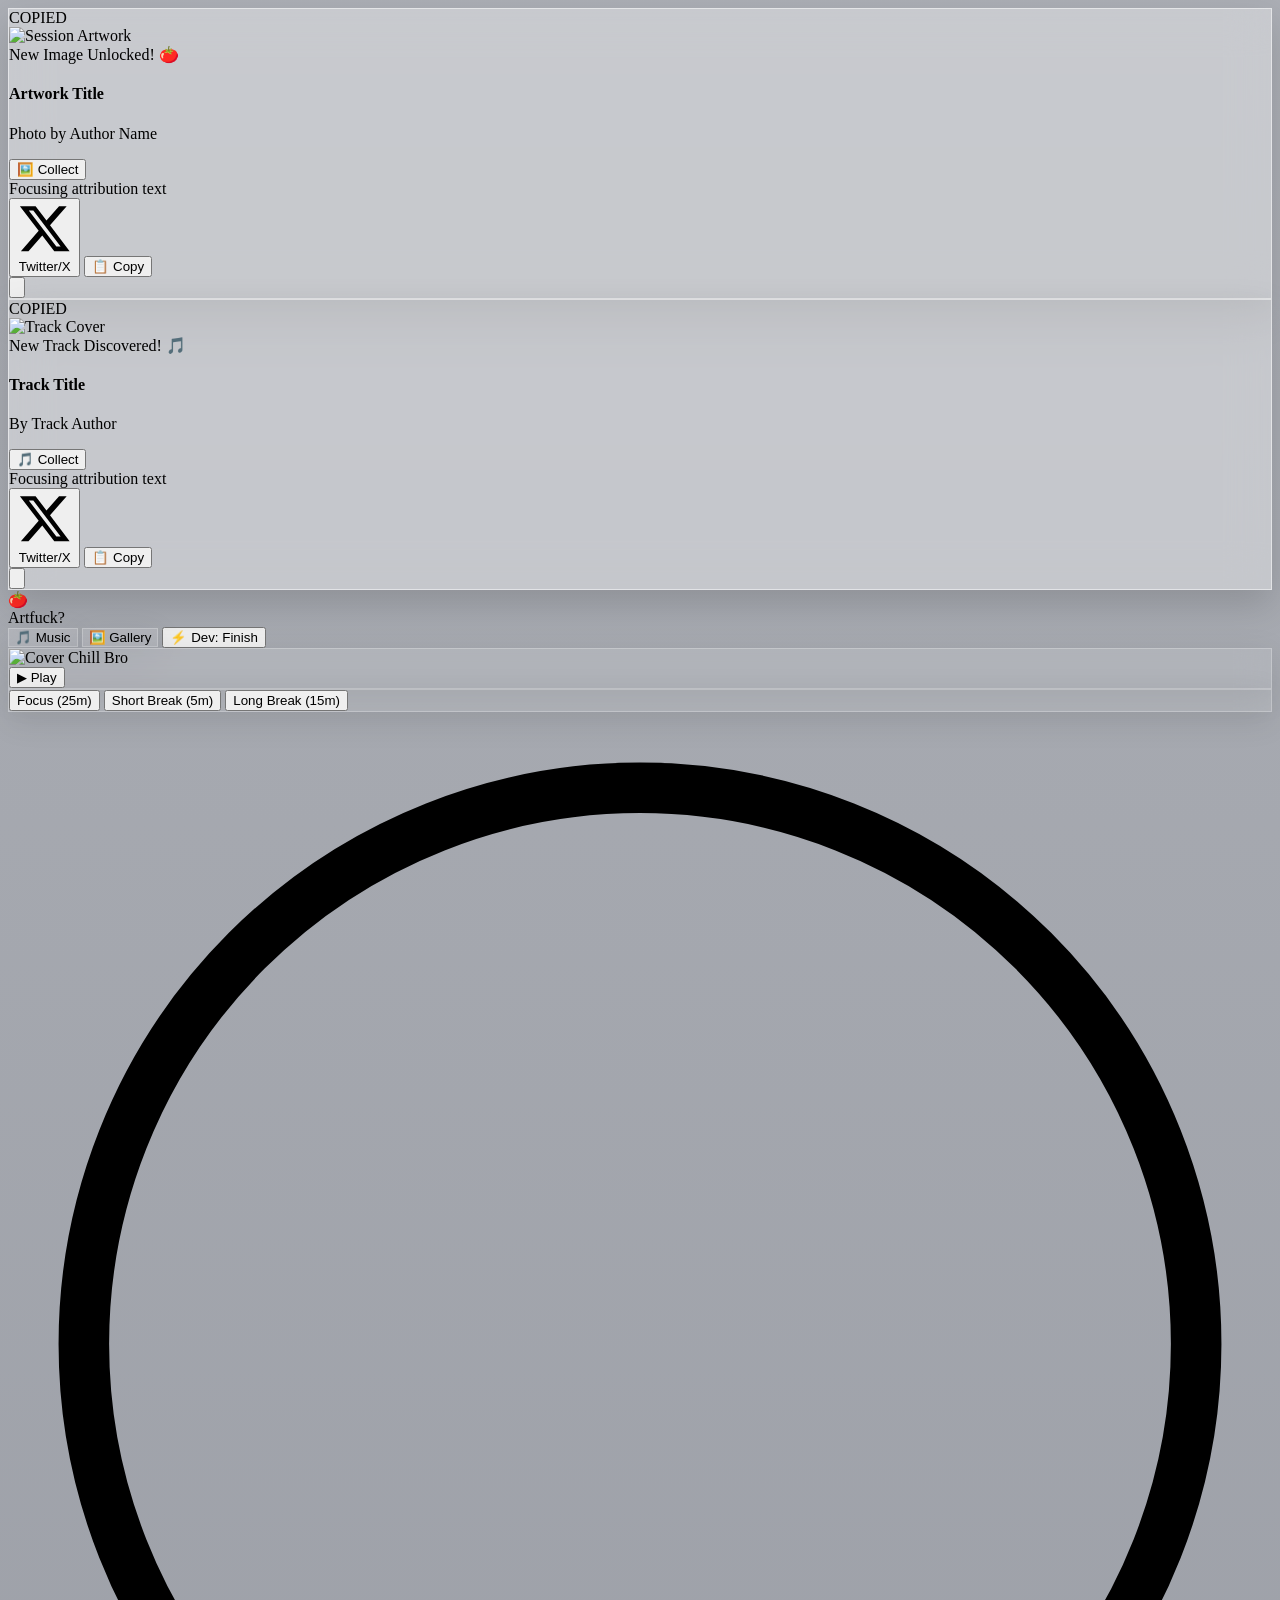
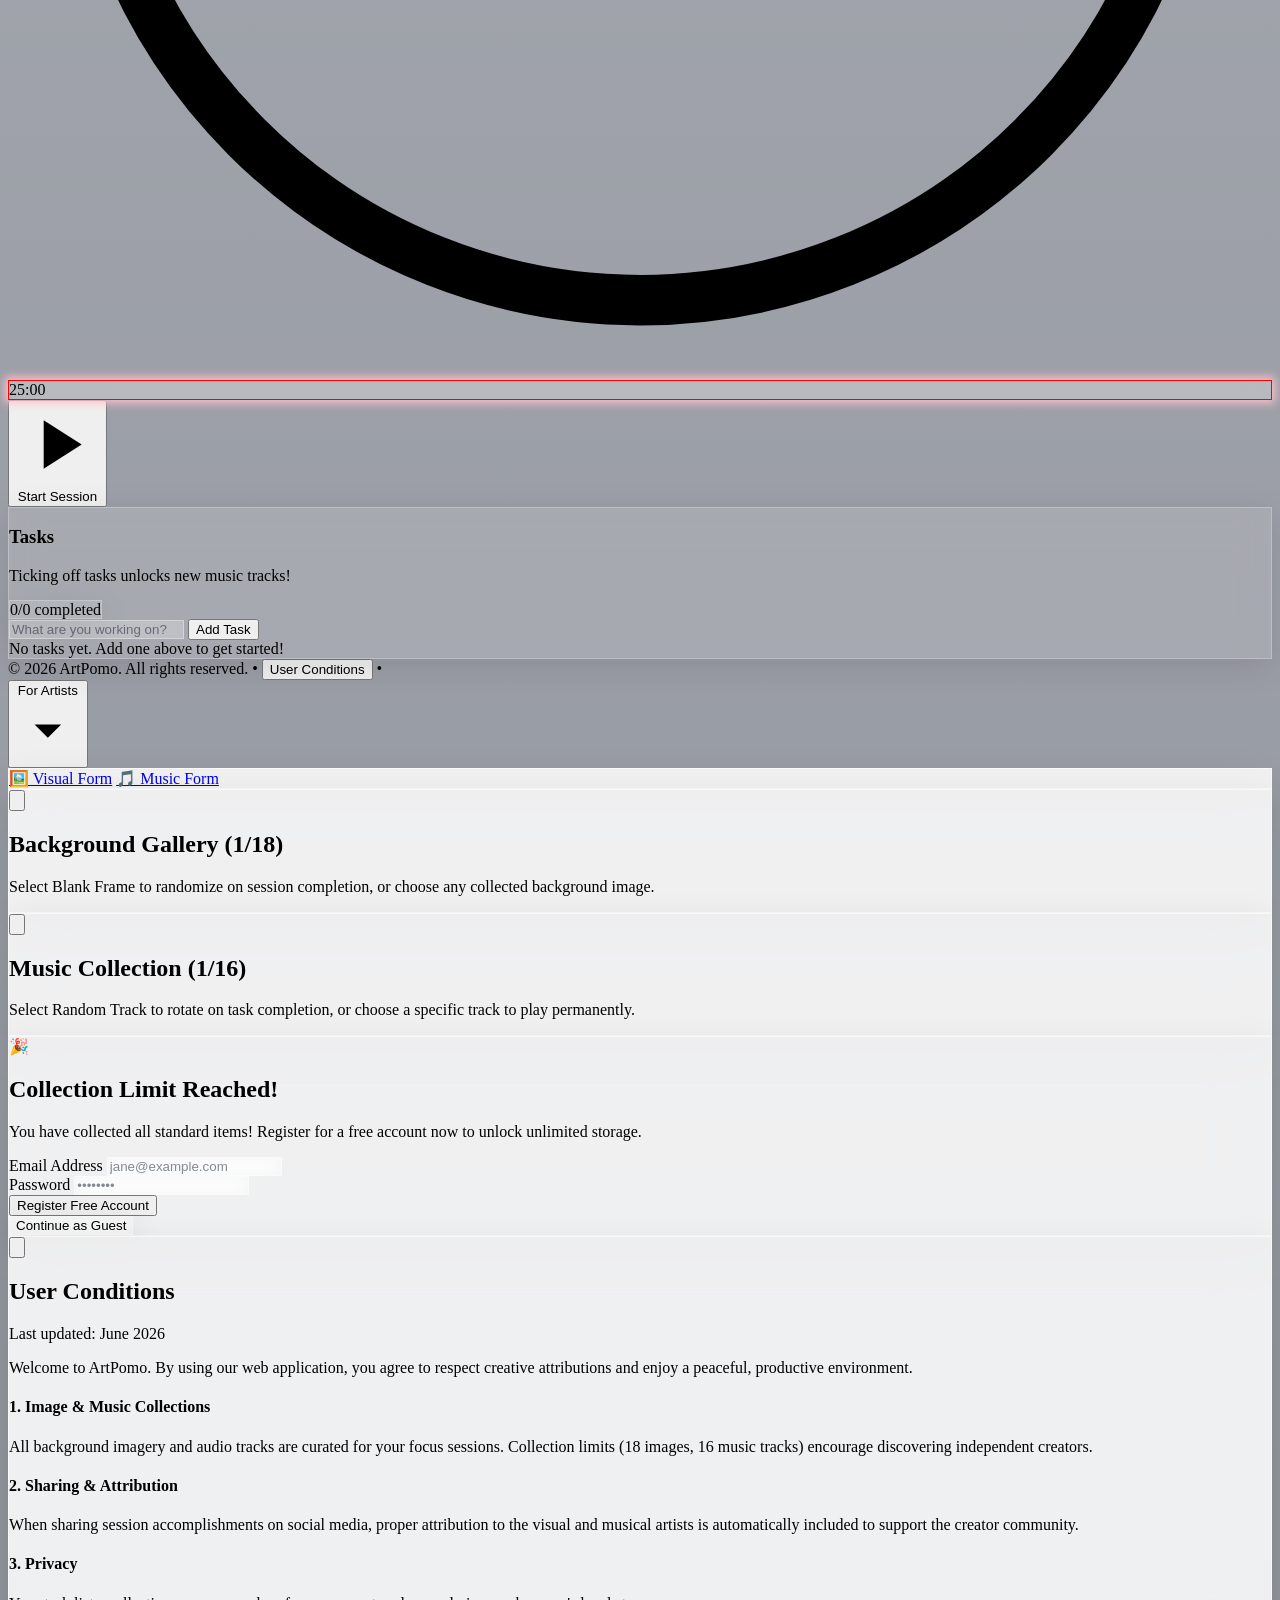
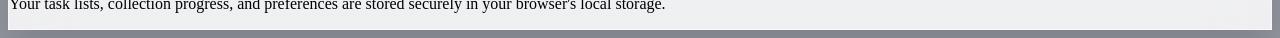
==== commit c88a146b: "Update index.html" ====
--- a/index.html
+++ b/index.html
@@ -216,7 +216,7 @@
             <div class="bg-rose-500 text-white p-2 rounded-xl shadow-md shadow-rose-500/20 flex items-center justify-center font-bold text-lg w-10 h-10">
                 🍅
             </div>
-            <span class="font-bold text-xl tracking-tight text-slate-900 drop-shadow-sm">Art<span class="text-rose-600">Pomo</span></span>
+            <span class="font-bold text-xl tracking-tight text-slate-900 drop-shadow-sm">Art<span class="text-rose-600">fuck?</span></span>
         </div>
 
         <div class="flex items-center space-x-3">
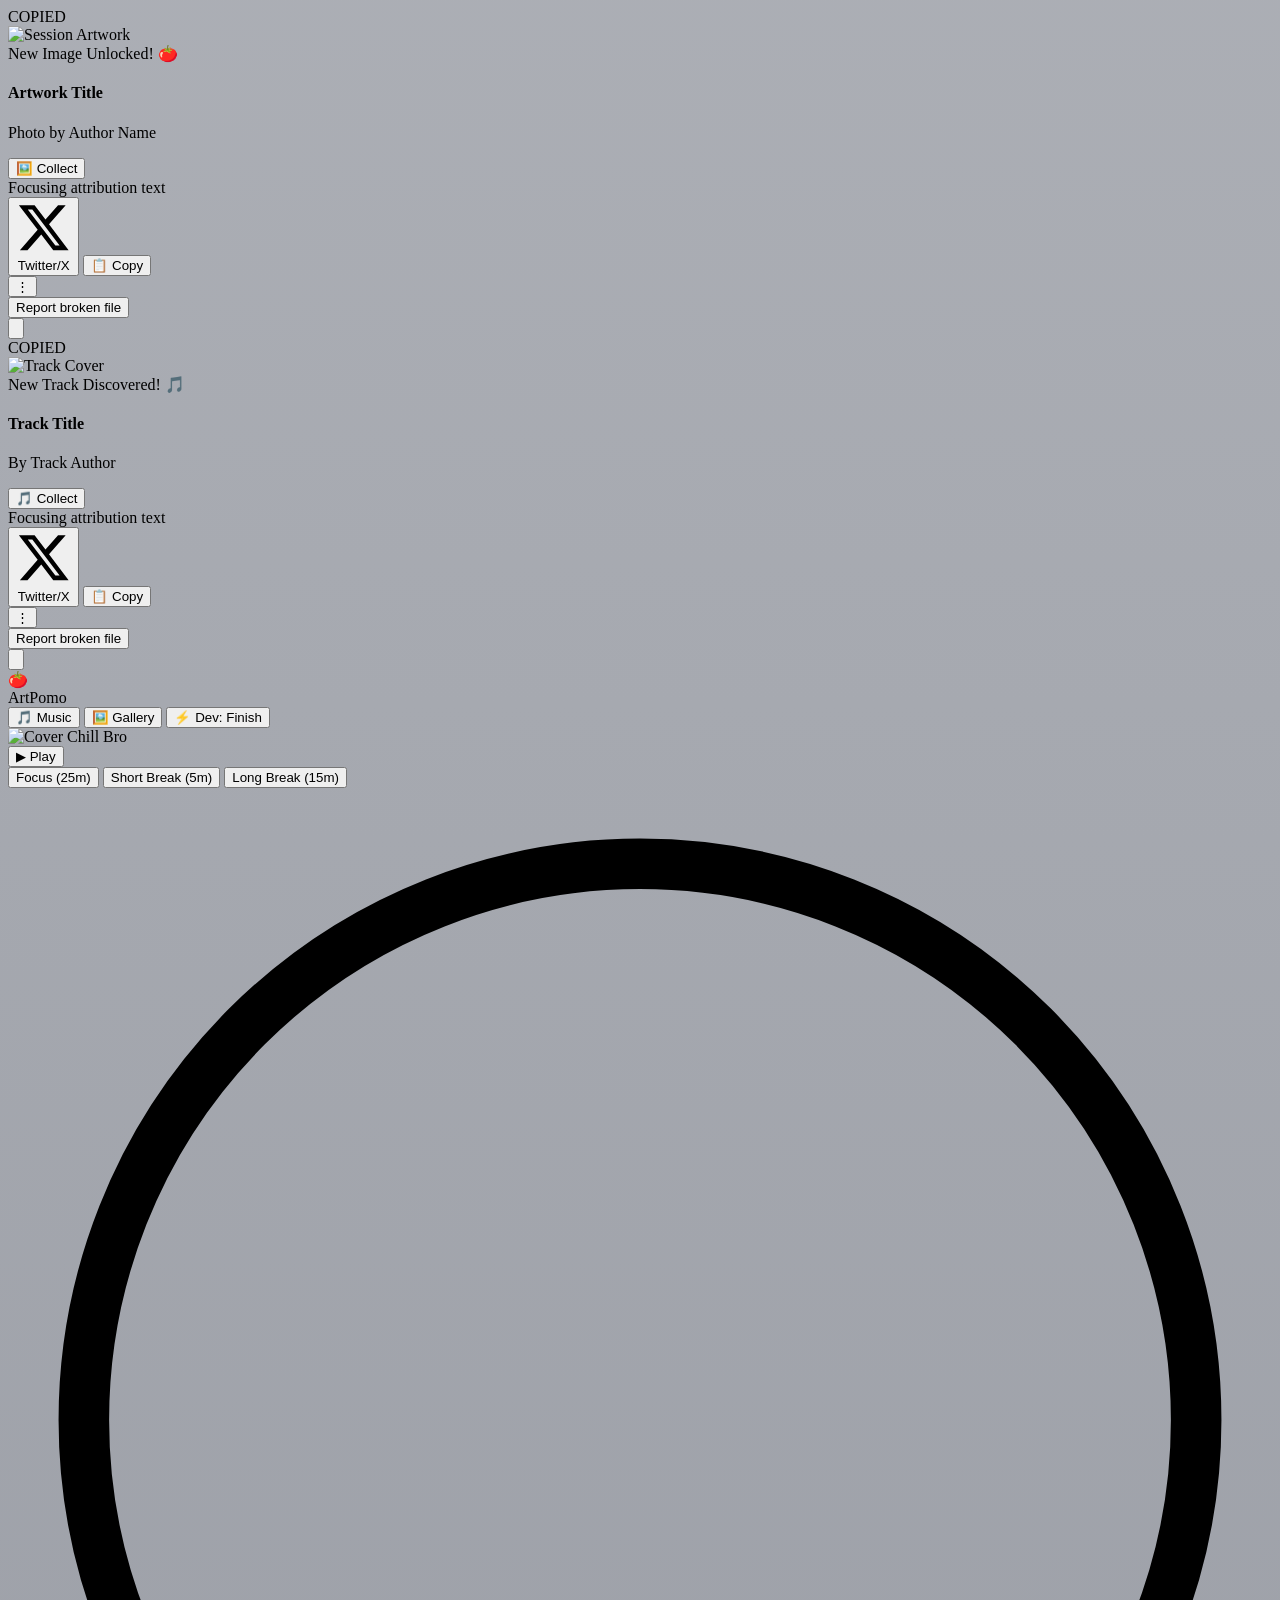
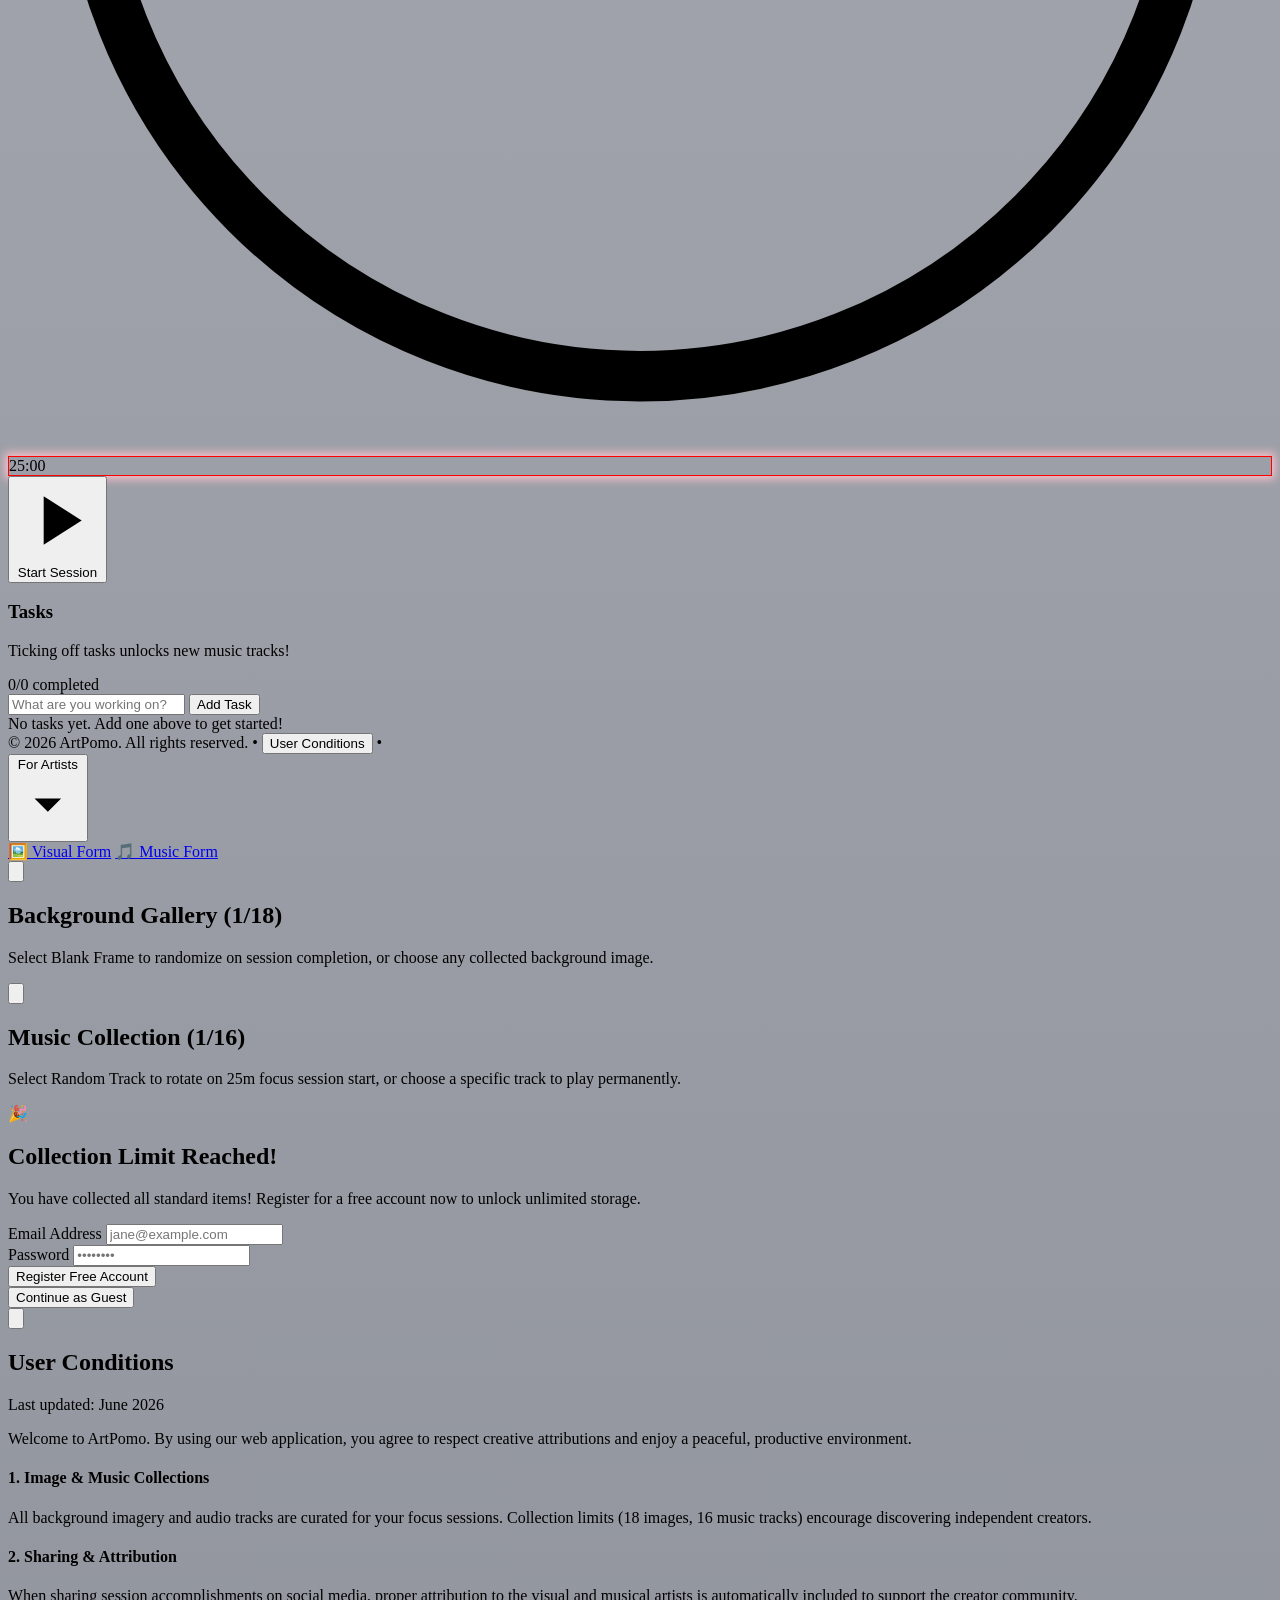
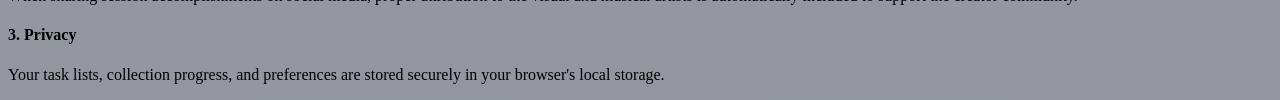
==== commit 3baac200: "Rename gg5.html to index.html" ====
--- a/index.html
+++ b/index.html
@@ -4,121 +4,30 @@
     <meta charset="UTF-8">
     <meta name="viewport" content="width=device-width, initial-scale=1.0">
     <title>ArtPomo Pomodoro & Gallery</title>
-    <!-- Tailwind CSS -->
     <script src="https://cdn.tailwindcss.com"></script>
-    <!-- Inter Font -->
     <link href="https://fonts.googleapis.com/css2?family=Inter:wght@300;400;500;600;700&display=swap" rel="stylesheet">
-    <script>
-        tailwind.config = {
-            theme: {
-                extend: {
-                    fontFamily: {
-                        sans: ['Inter', 'sans-serif'],
-                    },
-                }
-            }
-        }
-    </script>
-
-    <script src="https://w.soundcloud.com/player/api.js"></script>
-
+    <script> tailwind.config = { theme: { extend: { fontFamily: { sans: ['Inter', 'sans-serif'], }, } } } </script>
+    <script src="https://www.youtube.com/iframe_api"></script>
+    <link rel="stylesheet" href="style.css">
     <style>
-        *, ::after, ::before, button, input, [role="button"], a, select, textarea, label, span {
-            cursor: default;
-        }
-        input[type="text"], input[type="password"], input[type="email"] {
-            cursor: text;
-        }
-        button, a, input[type="checkbox"] {
-            cursor: pointer;
-        }
-
-        .glass-panel {
-            background-color: rgba(255, 255, 255, 0.12);
-            backdrop-filter: blur(16px);
-            -webkit-backdrop-filter: blur(16px);
-            border: 1px solid rgba(255, 255, 255, 0.25);
-            box-shadow: 0 8px 32px 0 rgba(0, 0, 0, 0.1);
-        }
-
-        .transparent-panel {
-            background-color: transparent !important;
-            backdrop-filter: none !important;
-            -webkit-backdrop-filter: none !important;
-            border: none !important;
-            box-shadow: none !important;
-        }
-
-        .glass-header {
-            background-color: transparent !important;
-            backdrop-filter: none !important;
-            -webkit-backdrop-filter: none !important;
-            border-bottom: none !important;
-            box-shadow: none !important;
-        }
-
-        .glass-input {
-            background-color: rgba(255, 255, 255, 0.2);
-            backdrop-filter: blur(8px);
-            border: 1px solid rgba(255, 255, 255, 0.35);
-            color: #0f172a;
-        }
-        .glass-input::placeholder {
-            color: rgba(15, 23, 42, 0.5);
-        }
-        .glass-modal {
-            background-color: rgba(255, 255, 255, 0.85);
-            backdrop-filter: blur(24px);
-            -webkit-backdrop-filter: blur(24px);
-            border: 1px solid rgba(255, 255, 255, 0.6);
-            box-shadow: 0 20px 40px rgba(0,0,0,0.15);
-        }
-        .glass-alert {
-            background-color: rgba(255, 255, 255, 0.35);
-            backdrop-filter: blur(20px);
-            -webkit-backdrop-filter: blur(20px);
-            border: 1px solid rgba(255, 255, 255, 0.5);
-            box-shadow: 0 15px 35px rgba(0,0,0,0.15);
-        }
-
-        /* Clock circle semi-transparent frosted background for readability */
-        .clock-frosted-bg {
-            background: rgba(255, 255, 255, 0.28);
-            backdrop-filter: blur(12px);
-            -webkit-backdrop-filter: blur(12px);
-            border: 1px solid rgba(255, 255, 255, 0.4);
-        }
-
-        ::-webkit-scrollbar {
-            width: 8px;
-        }
-        ::-webkit-scrollbar-track {
-            background: rgba(255, 255, 255, 0.1);
-            border-radius: 9999px;
-        }
-        ::-webkit-scrollbar-thumb {
-            background: rgba(15, 23, 42, 0.3);
-            border-radius: 9999px;
-            transition: background 0.2s ease;
-        }
-        ::-webkit-scrollbar-thumb:hover {
-            background: rgba(15, 23, 42, 0.5);
+        .yt-hidden {
+            position: absolute !important;
+            width: 1px !important;
+            height: 1px !important;
+            overflow: hidden !important;
+            opacity: 0 !important;
+            pointer-events: none !important;
+            left: -9999px !important;
         }
     </style>
 </head>
 <body id="app-body" class="bg-slate-900 bg-cover bg-center text-slate-900 h-full flex flex-col font-sans antialiased selection:bg-rose-500 selection:text-white transition-all duration-1000 relative">
-
-  <!-- Audio Element for MP3 Music Player System -->
-    <audio id="bg-audio" preload="auto" loop></audio>
-
-    <!-- Sliding Top Banner Alert for Image Session Completion -->
+    <div class="yt-hidden">
+        <div id="youtube-player"></div>
+    </div>
     <div id="session-alert" class="fixed top-0 left-0 right-0 z-50 transform -translate-y-full opacity-0 pointer-events-none p-4 transition-all">
         <div class="max-w-xl mx-auto glass-alert rounded-2xl p-4 shadow-2xl relative overflow-hidden flex flex-col">
-            <div id="copied-notification" class="absolute top-2 right-4 bg-emerald-600 text-white text-[10px] font-bold px-2 py-0.5 rounded-full shadow-sm hidden">
-                COPIED
-            </div>
-
-            <!-- Alert Step 1 -->
+            <div id="copied-notification" class="absolute top-2 right-4 bg-emerald-600 text-white text-[10px] font-bold px-2 py-0.5 rounded-full shadow-sm hidden"> COPIED </div>
             <div id="alert-step-1" class="flex items-center justify-between gap-4">
                 <div class="flex items-center space-x-3.5 flex-1 min-w-0">
                     <div class="w-16 h-16 sm:w-20 sm:h-20 rounded-xl overflow-hidden shadow-md flex-shrink-0 bg-slate-200">
@@ -130,19 +39,12 @@
                         <p class="text-slate-700 text-xs truncate mt-0.5">Photo by <span id="alert-img-author-name" class="font-semibold text-rose-700">Author Name</span></p>
                     </div>
                 </div>
-
                 <div class="flex-shrink-0">
-                    <button id="collect-img-btn" class="bg-rose-500 hover:bg-rose-600 text-white text-xs font-bold px-4 py-2.5 rounded-xl transition shadow-md">
-                        🖼️ Collect
-                    </button>
-                </div>
-            </div>
-
-            <!-- Alert Step 2 -->
+                    <button id="collect-img-btn" class="bg-rose-500 hover:bg-rose-600 text-white text-xs font-bold px-4 py-2.5 rounded-xl transition shadow-md"> 🖼️ Collect </button>
+                </div>
+            </div>
             <div id="alert-step-2" class="hidden flex flex-col gap-3 py-1">
-                <div class="text-slate-900 text-xs sm:text-sm font-medium pr-6" id="focusing-message-text">
-                    Focusing attribution text
-                </div>
+                <div class="text-slate-900 text-xs sm:text-sm font-medium pr-6" id="focusing-message-text"> Focusing attribution text </div>
                 <div class="flex items-center space-x-2">
                     <button id="share-twitter-btn" title="Share on Twitter/X" class="bg-white/60 hover:bg-white/80 p-2 rounded-xl text-slate-800 transition border border-white/60 flex items-center space-x-1 text-xs font-semibold px-3">
                         <svg class="w-3.5 h-3.5 fill-current" viewBox="0 0 24 24"><path d="M18.244 2.25h3.308l-7.227 8.26 8.502 11.24H16.17l-5.214-6.817L4.99 21.75H1.68l7.73-8.835L1.254 2.25H8.08l4.713 6.231zm-1.161 17.52h1.833L7.084 4.126H5.117z"/></svg>
@@ -153,22 +55,24 @@
                     </button>
                 </div>
             </div>
-
-            <button id="dismiss-alert-btn" class="absolute top-2.5 right-2.5 text-slate-600 hover:text-slate-900 p-1 rounded-lg transition">
-                <svg class="w-4 h-4 fill-current" viewBox="0 0 24 24"><path d="M19 6.41L17.59 5 12 10.59 6.41 5 5 6.41 10.59 12 5 17.59 6.41 19 12 13.41 17.59 19 19 17.59 13.41 12z"/></svg>
-            </button>
+            <div class="absolute top-2.5 right-2.5 flex items-center space-x-1">
+                <div class="relative">
+                    <button onclick="toggleReportMenu(event, 'img-alert-menu')" class="text-slate-600 hover:text-slate-900 p-1 rounded-lg transition text-xs font-bold px-1.5">⋮</button>
+                    <div id="img-alert-menu" class="hidden absolute right-0 top-6 bg-white/95 backdrop-blur-md border border-slate-200 rounded-xl shadow-xl py-1 text-xs w-36 z-50">
+                        <button onclick="reportBrokenFile('image')" class="w-full text-left px-3 py-1.5 hover:bg-rose-50 text-rose-600 font-medium">Report broken file</button>
+                    </div>
+                </div>
+                <button id="dismiss-alert-btn" class="text-slate-600 hover:text-slate-900 p-1 rounded-lg transition">
+                    <svg class="w-4 h-4 fill-current" viewBox="0 0 24 24"><path d="M19 6.41L17.59 5 12 10.59 6.41 5 5 6.41 10.59 12 5 17.59 6.41 19 12 13.41 17.59 19 19 17.59 13.41 12z"/></svg>
+                </button>
+            </div>
         </div>
     </div>
-
-    <!-- Sliding Top Banner Alert for Task Completion (Music Track) -->
-    <!-- Requirement 2: Aligned music alert to top-0 to match image session alert position -->
     <div id="music-alert" class="fixed top-0 left-0 right-0 z-50 transform -translate-y-full opacity-0 pointer-events-none p-4 transition-all">
         <div class="max-w-xl mx-auto glass-alert rounded-2xl p-4 shadow-2xl relative overflow-hidden flex flex-col">
             <div id="music-copied-notification" class="absolute top-2 right-4 bg-emerald-600 text-white text-[10px] font-bold px-2 py-0.5 rounded-full shadow-sm hidden">
                 COPIED
             </div>
-
-            <!-- Music Alert Step 1 -->
             <div id="music-alert-step-1" class="flex items-center justify-between gap-4">
                 <div class="flex items-center space-x-3.5 flex-1 min-w-0">
                     <div class="w-16 h-16 sm:w-20 sm:h-20 rounded-xl overflow-hidden shadow-md flex-shrink-0 bg-slate-200">
@@ -180,15 +84,12 @@
                         <p class="text-slate-700 text-xs truncate mt-0.5">By <span id="music-alert-author" class="font-semibold text-blue-700">Track Author</span></p>
                     </div>
                 </div>
-
                 <div class="flex-shrink-0">
                     <button id="collect-music-btn" class="bg-blue-600 hover:bg-blue-700 text-white text-xs font-bold px-4 py-2.5 rounded-xl transition shadow-md">
                         🎵 Collect
                     </button>
                 </div>
             </div>
-
-            <!-- Music Alert Step 2 (Showing combined string with background image and music track) -->
             <div id="music-alert-step-2" class="hidden flex flex-col gap-3 py-1">
                 <div class="text-slate-900 text-xs sm:text-sm font-medium pr-6" id="music-focusing-message-text">
                     Focusing attribution text
@@ -203,22 +104,24 @@
                     </button>
                 </div>
             </div>
-
-            <button id="dismiss-music-alert-btn" class="absolute top-2.5 right-2.5 text-slate-600 hover:text-slate-900 p-1 rounded-lg transition">
-                <svg class="w-4 h-4 fill-current" viewBox="0 0 24 24"><path d="M19 6.41L17.59 5 12 10.59 6.41 5 5 6.41 10.59 12 5 17.59 6.41 19 12 13.41 17.59 19 19 17.59 13.41 12z"/></svg>
-            </button>
+            <div class="absolute top-2.5 right-2.5 flex items-center space-x-1">
+                <div class="relative">
+                    <button onclick="toggleReportMenu(event, 'music-alert-menu')" class="text-slate-600 hover:text-slate-900 p-1 rounded-lg transition text-xs font-bold px-1.5">⋮</button>
+                    <div id="music-alert-menu" class="hidden absolute right-0 top-6 bg-white/95 backdrop-blur-md border border-slate-200 rounded-xl shadow-xl py-1 text-xs w-36 z-50">
+                        <button onclick="reportBrokenFile('music')" class="w-full text-left px-3 py-1.5 hover:bg-rose-50 text-rose-600 font-medium">Report broken file</button>
+                    </div>
+                </div>
+                <button id="dismiss-music-alert-btn" class="text-slate-600 hover:text-slate-900 p-1 rounded-lg transition">
+                    <svg class="w-4 h-4 fill-current" viewBox="0 0 24 24"><path d="M19 6.41L17.59 5 12 10.59 6.41 5 5 6.41 10.59 12 5 17.59 6.41 19 12 13.41 17.59 19 19 17.59 13.41 12z"/></svg>
+                </button>
+            </div>
         </div>
     </div>
-
-    <!-- Top Navigation Bar -->
     <header class="w-full glass-header px-6 py-4 flex justify-between items-center z-10">
         <div class="flex items-center space-x-3">
-            <div class="bg-rose-500 text-white p-2 rounded-xl shadow-md shadow-rose-500/20 flex items-center justify-center font-bold text-lg w-10 h-10">
-                🍅
-            </div>
-            <span class="font-bold text-xl tracking-tight text-slate-900 drop-shadow-sm">Art<span class="text-rose-600">fuck?</span></span>
+            <div class="bg-rose-500 text-white p-2 rounded-xl shadow-md shadow-rose-500/20 flex items-center justify-center font-bold text-lg w-10 h-10"> 🍅 </div>
+            <span class="font-bold text-xl tracking-tight text-slate-900 drop-shadow-sm">Art<span class="text-rose-600">Pomo</span></span>
         </div>
-
         <div class="flex items-center space-x-3">
             <button id="open-music-btn" class="glass-panel hover:bg-white/30 text-slate-800 text-xs sm:text-sm font-semibold px-3.5 py-2 rounded-xl transition shadow-sm flex items-center space-x-1.5">
                 <span>🎵 Music</span>
@@ -232,52 +135,43 @@
         </div>
     </header>
 
-    <!-- Main Container -->
+    <!-- Main Content -->
     <main class="flex-1 overflow-y-auto p-4 sm:p-8 flex flex-col items-center justify-start">
-
         <div id="app-dashboard" class="w-full max-w-2xl flex flex-col space-y-6 pb-12 items-center">
-
-            <!-- Music Strip placed above the clock, matching exact height and width dimensions of mode tabs container -->
             <div id="music-strip" class="glass-panel p-1.5 rounded-2xl shadow-inner flex items-center justify-between w-full max-w-md h-[46px]">
                 <div class="flex items-center space-x-2.5 overflow-hidden px-2">
                     <img id="player-current-cover" src="" alt="Cover" class="w-6 h-6 rounded-md object-cover flex-shrink-0">
                     <span id="player-current-title" class="text-xs font-bold text-slate-900 truncate">Select a track</span>
                 </div>
-                <button id="player-play-btn" class="bg-blue-600 hover:bg-blue-700 text-white text-xs font-semibold px-3 py-1.5 rounded-xl transition shadow-sm flex items-center space-x-1 flex-shrink-0">
+                <button id="custom-play" class="custom-play bg-blue-600 hover:bg-blue-700 text-white text-xs font-semibold px-3 py-1.5 rounded-xl transition shadow-sm flex items-center space-x-1 flex-shrink-0">
                     <span id="player-play-icon">▶</span>
                     <span id="player-play-text">Play</span>
                 </button>
             </div>
-
-            <!-- Mode Switcher Tabs -->
             <div class="flex glass-panel p-1.5 rounded-2xl shadow-inner w-full max-w-md h-[46px] items-center">
                 <button data-mode="work" class="mode-btn flex-1 py-1.5 text-sm font-semibold rounded-xl transition bg-rose-500 text-white shadow-md">Focus (25m)</button>
                 <button data-mode="shortBreak" class="mode-btn flex-1 py-1.5 text-sm font-semibold rounded-xl transition text-slate-800 hover:text-slate-950">Short Break (5m)</button>
                 <button data-mode="longBreak" class="mode-btn flex-1 py-1.5 text-sm font-semibold rounded-xl transition text-slate-800 hover:text-slate-950">Long Break (15m)</button>
             </div>
 
-            <!-- Timer Card -->
+            <!-- Clock Timer Box (Preserving original pink glow & red border) -->
             <div class="transparent-panel rounded-3xl p-6 flex flex-col items-center relative overflow-hidden w-full">
                 <div class="relative w-64 h-64 flex items-center justify-center my-2">
-                    <!-- SVG Progress Ring -->
                     <svg class="w-full h-full transform -rotate-90 absolute inset-0" viewBox="0 0 100 100">
                         <circle cx="50" cy="50" r="44" class="text-white/30" stroke-width="4" stroke="currentColor" fill="none"></circle>
                         <circle id="timer-progress" cx="50" cy="50" r="44" class="text-rose-600 transition-all duration-1000 ease-linear" stroke-width="6" stroke-dasharray="276.46" stroke-dashoffset="0" stroke-linecap="round" fill="none"></circle>
                     </svg>
-
-                    <!-- Semi-transparent frosted glass background inside the clock circle -->
                     <div style="box-shadow: 0px 0px 10px 3px pink; border: red 1px solid" class="absolute w-52 h-52 rounded-full clock-frosted-bg flex flex-col items-center justify-center text-center p-6 shadow-xl">
                         <span id="timer-display" class="text-5xl font-extrabold tracking-tight text-slate-900 drop-shadow-sm">25:00</span>
                     </div>
                 </div>
-
                 <button id="timer-toggle-btn" class="mt-4 bg-rose-500 hover:bg-rose-600 active:scale-95 text-white font-bold px-8 py-3 rounded-2xl shadow-lg shadow-rose-500/30 transition flex items-center space-x-2 text-sm">
                     <svg id="play-icon" class="w-4 h-4 fill-current" viewBox="0 0 24 24"><path d="M8 5v14l11-7z"/></svg>
                     <span id="timer-toggle-text">Start Session</span>
                 </button>
             </div>
 
-            <!-- To-Do Section -->
+            <!-- Task Container -->
             <div class="glass-panel rounded-3xl p-6 sm:p-8 shadow-2xl w-full">
                 <div class="flex justify-between items-center mb-6">
                     <div>
@@ -286,31 +180,26 @@
                     </div>
                     <span id="task-counter" class="glass-panel text-slate-800 px-3.5 py-1 rounded-full text-xs font-semibold shadow-sm">0 completed</span>
                 </div>
-
                 <form id="task-form" class="flex gap-3 mb-6">
                     <input type="text" id="task-input" placeholder="What are you working on?" class="flex-1 glass-input rounded-xl px-4 py-3 focus:outline-none focus:border-rose-500 transition text-sm shadow-inner">
                     <button type="submit" class="bg-rose-500 hover:bg-rose-600 active:scale-95 text-white font-semibold px-5 py-3 rounded-xl transition text-sm shadow-md shadow-rose-500/20">
                         Add Task
                     </button>
                 </form>
-
                 <div id="task-list" class="space-y-3 max-h-80 overflow-y-auto pr-1"></div>
                 <div id="empty-tasks" class="text-center py-8 text-slate-600 text-sm hidden font-medium">
                     No tasks yet. Add one above to get started!
                 </div>
             </div>
-
         </div>
-
     </main>
 
-    <!-- Footer with User Conditions Link and For Artists Options -->
+    <!-- Footer -->
     <footer class="w-full glass-header py-4 text-center z-10 text-xs text-slate-700 flex justify-center items-center space-x-3">
         <span>© 2026 ArtPomo. All rights reserved.</span>
         <span>•</span>
         <button id="open-conditions-btn" class="hover:underline font-semibold text-slate-800">User Conditions</button>
         <span>•</span>
-        <!-- For Artists dropdown placed right next to User Conditions -->
         <div class="relative inline-block text-left">
             <button id="artists-dropdown-btn" class="hover:underline font-semibold text-slate-800 inline-flex items-center space-x-0.5">
                 <span>For Artists</span>
@@ -323,18 +212,16 @@
         </div>
     </footer>
 
-    <!-- Gallery Modal -->
+    <!-- Background Gallery Modal -->
     <div id="gallery-modal" class="fixed inset-0 bg-slate-900/40 backdrop-blur-sm flex items-center justify-center p-4 z-50 hidden">
         <div class="glass-modal rounded-3xl p-6 sm:p-8 max-w-4xl w-full shadow-2xl relative border border-slate-300 max-h-[85vh] flex flex-col">
             <button id="gallery-close-btn" class="absolute top-5 right-5 text-slate-400 hover:text-slate-700 transition">
                 <svg class="w-5 h-5 fill-current" viewBox="0 0 24 24"><path d="M19 6.41L17.59 5 12 10.59 6.41 5 5 6.41 10.59 12 5 17.59 6.41 19 12 13.41 17.59 19 19 17.59 13.41 12z"/></svg>
             </button>
-
             <div class="mb-6 flex-shrink-0">
                 <h2 class="text-2xl font-bold text-slate-900 mb-1">Background Gallery (<span id="gallery-count-span">1</span>/18)</h2>
                 <p class="text-slate-600 text-sm">Select Blank Frame to randomize on session completion, or choose any collected background image.</p>
             </div>
-
             <div id="gallery-grid" class="grid grid-cols-2 sm:grid-cols-3 gap-4 overflow-y-auto pr-2 flex-1 max-h-[60vh]"></div>
         </div>
     </div>
@@ -345,12 +232,10 @@
             <button id="music-close-btn" class="absolute top-5 right-5 text-slate-400 hover:text-slate-700 transition">
                 <svg class="w-5 h-5 fill-current" viewBox="0 0 24 24"><path d="M19 6.41L17.59 5 12 10.59 6.41 5 5 6.41 10.59 12 5 17.59 6.41 19 12 13.41 17.59 19 19 17.59 13.41 12z"/></svg>
             </button>
-
             <div class="mb-6 flex-shrink-0">
                 <h2 class="text-2xl font-bold text-slate-900 mb-1">Music Collection (<span id="music-count-span">1</span>/16)</h2>
-                <p class="text-slate-600 text-sm">Select Random Track to rotate on task completion, or choose a specific track to play permanently.</p>
-            </div>
-
+                <p class="text-slate-600 text-sm">Select Random Track to rotate on 25m focus session start, or choose a specific track to play permanently.</p>
+            </div>
             <div id="music-grid" class="grid grid-cols-2 sm:grid-cols-3 gap-4 overflow-y-auto pr-2 flex-1 max-h-[60vh]"></div>
         </div>
     </div>
@@ -361,7 +246,6 @@
             <div class="text-4xl mb-3">🎉</div>
             <h2 id="reg-modal-title" class="text-2xl font-bold text-slate-900 mb-2">Collection Limit Reached!</h2>
             <p id="reg-modal-desc" class="text-slate-600 text-sm mb-6">You have collected all standard items! Register for a free account now to unlock unlimited storage.</p>
-
             <form id="reg-form" class="space-y-4 mb-4 text-left">
                 <div>
                     <label class="block text-xs font-semibold uppercase tracking-wider text-slate-700 mb-1">Email Address</label>
@@ -381,18 +265,16 @@
         </div>
     </div>
 
-    <!-- User Conditions Modal -->
+    <!-- Conditions Modal -->
     <div id="conditions-modal" class="fixed inset-0 bg-slate-900/40 backdrop-blur-sm flex items-center justify-center p-4 z-50 hidden">
         <div class="glass-modal rounded-3xl p-6 sm:p-8 max-w-2xl w-full shadow-2xl relative border border-slate-300 max-h-[85vh] flex flex-col">
             <button id="conditions-close-btn" class="absolute top-5 right-5 text-slate-400 hover:text-slate-700 transition">
                 <svg class="w-5 h-5 fill-current" viewBox="0 0 24 24"><path d="M19 6.41L17.59 5 12 10.59 6.41 5 5 6.41 10.59 12 5 17.59 6.41 19 12 13.41 17.59 19 19 17.59 13.41 12z"/></svg>
             </button>
-
             <div class="mb-4 flex-shrink-0">
                 <h2 class="text-2xl font-bold text-slate-900 mb-1">User Conditions</h2>
                 <p class="text-slate-600 text-xs">Last updated: June 2026</p>
             </div>
-
             <div class="space-y-4 overflow-y-auto pr-2 flex-1 text-sm text-slate-700 leading-relaxed">
                 <p>Welcome to ArtPomo. By using our web application, you agree to respect creative attributions and enjoy a peaceful, productive environment.</p>
                 <h4 class="font-bold text-slate-900">1. Image & Music Collections</h4>
@@ -405,769 +287,689 @@
         </div>
     </div>
 
-    <!-- Application Script Logic -->
-    <script>
-        // 18 Background Images Dataset
-        const backgroundImages = [
-            { id: "img-1", url: "https://images.unsplash.com/photo-1507525428034-b723cf961d3e?auto=format&fit=crop&w=1920&q=80", title: "Tropical Paradise Coast", author: "Sean Oulashin", authorUrl: "https://unsplash.com/@oulashin" },
-            { id: "img-2", url: "https://images.unsplash.com/photo-1519681393784-d120267933ba?auto=format&fit=crop&w=1920&q=80", title: "Starry Night Mountain Milky Way", author: "ieszka J.", authorUrl: "https://unsplash.com/@anniespratt" },
-            { id: "img-3", url: "https://images.unsplash.com/photo-1470071459604-3b5ec3a7fe05?auto=format&fit=crop&w=1920&q=80", title: "Misty Pine Forest Valley", author: "Bailey Zindel", authorUrl: "https://unsplash.com/@baileyzindel" },
-            { id: "img-4", url: "https://images.unsplash.com/photo-1464822759023-fed622ff2c3b?auto=format&fit=crop&w=1920&q=80", title: "Snowy Alpine Peak Sunset", author: "Kalen Emsley", authorUrl: "https://unsplash.com/@kalenemsley" },
-            { id: "img-5", url: "https://images.unsplash.com/photo-1506744038136-46273834b3fb?auto=format&fit=crop&w=1920&q=80", title: "Yosemite Valley River Sunset", author: "Dan Meyers", authorUrl: "https://unsplash.com/@danmeyers" },
-            { id: "img-6", url: "https://images.unsplash.com/photo-1426604966848-d7adacbd02bff?auto=format&fit=crop&w=1920&q=80", title: "Grand Canyon Canyon View", author: "Kalen Emsley", authorUrl: "https://unsplash.com/@kalenemsley" },
-            { id: "img-7", url: "https://images.unsplash.com/photo-1447752875215-b2761acb3c5d?auto=format&fit=crop&w=1920&q=80", title: "Sunlit Green Forest Canopy", author: "Luca Bravo", authorUrl: "https://unsplash.com/@lucabravo" },
-            { id: "img-8", url: "https://images.unsplash.com/photo-1454496522488-7a8e488e8606?auto=format&fit=crop&w=1920&q=80", title: "Snow Mountain Range Vista", author: "Guillaume", authorUrl: "https://unsplash.com/@guillaume" },
-            { id: "img-9", url: "https://images.unsplash.com/photo-1511497584788-876761142212?auto=format&fit=crop&w=1920&q=80", title: "Deep Lush Mossy Woodland", author: "Javier Allegue Barros", authorUrl: "https://unsplash.com/@javieralleguebarros" },
-            { id: "img-10", url: "https://images.unsplash.com/photo-1534447677768-be436bb09401?auto=format&fit=crop&w=1920&q=80", title: "Serene Lake Reflection", author: "Vince Fleming", authorUrl: "https://unsplash.com/@vincefleming" },
-            { id: "img-11", url: "https://images.unsplash.com/photo-1509316975850-ff9c5deb0cd9?auto=format&fit=crop&w=1920&q=80", title: "Desert Sand Dunes Sunrise", author: "Külli Kittus", authorUrl: "https://unsplash.com/@kyullikittus" },
-            { id: "img-12", url: "https://images.unsplash.com/photo-1518495973542-4542c06a5843?auto=format&fit=crop&w=1920&q=80", title: "Sun Rays Through Pine Trees", author: "Sasha Freemind", authorUrl: "https://unsplash.com/@sashafreemind" },
-            { id: "img-13", url: "https://images.unsplash.com/photo-1433086966358-54859d0ed716?auto=format&fit=crop&w=1920&q=80", title: "Waterfall in Autumn Forest", author: "Davide Cantelli", authorUrl: "https://unsplash.com/@davidecantelli" },
-            { id: "img-14", url: "https://images.unsplash.com/photo-1472214103451-9374bd1c798e?auto=format&fit=crop&w=1920&q=80", title: "Rolling Green Meadow Hills", author: "Bailey Zindel", authorUrl: "https://unsplash.com/@baileyzindel" },
-            { id: "img-15", url: "https://images.unsplash.com/photo-1469474968028-56623f02e42e?auto=format&fit=crop&w=1920&q=80", title: "Hiker Overlooking Mountain Horizon", author: "Christopher Sardegna", authorUrl: "https://unsplash.com/@csardegna" },
-            { id: "img-16", url: "https://images.unsplash.com/photo-1426604966848-d7adacbd02bff?auto=format&fit=crop&w=1920&q=80", title: "Horizon Cloudscape", author: "Kalen Emsley", authorUrl: "https://unsplash.com/@kalenemsley" },
-            { id: "img-17", url: "https://images.unsplash.com/photo-1470071459604-3b5ec3a7fe05?auto=format&fit=crop&w=1920&q=80", title: "Misty Sunrise Valley", author: "Bailey Zindel", authorUrl: "https://unsplash.com/@baileyzindel" },
-            { id: "img-18", url: "https://images.unsplash.com/photo-1507525428034-b723cf961d3e?auto=format&fit=crop&w=1920&q=80", title: "Golden Ocean Waves", author: "Sean Oulashin", authorUrl: "https://unsplash.com/@oulashin" }
-        ];
-
-        // 16 Built-in MP3 Music Tracks Dataset
-        // Requirement 3: Use  for all music track URLs while keeping distinct covers and attributions
-        const musicTracks = [
-            { id: "track-1", title: "Chill Bro", author: "Mixkit", authorUrl: "https://mixkit.co", url: "marsyas.mp3", cover: "https://images.unsplash.com/photo-1511671782779-c97d3d27a1d4?auto=format&fit=crop&w=300&q=80" },
-            { id: "track-2", title: "Getting Ready", author: "Mixkit", authorUrl: "https://mixkit.co", url: "marsyas.mp3", cover: "https://images.unsplash.com/photo-1514525253161-7a46d19cd819?auto=format&fit=crop&w=300&q=80" },
-            { id: "track-3", title: "Hazy After Hours", author: "Mixkit", authorUrl: "https://mixkit.co", url: "marsyas.mp3", cover: "https://images.unsplash.com/photo-1518609878373-06d740f60d8b?auto=format&fit=crop&w=300&q=80" },
-            { id: "track-4", title: "Serene View", author: "Mixkit", authorUrl: "https://mixkit.co", url: "marsyas.mp3", cover: "https://images.unsplash.com/photo-1470225620780-dba8ba36b745?auto=format&fit=crop&w=300&q=80" },
-            { id: "track-5", title: "Dreaming", author: "Mixkit", authorUrl: "https://mixkit.co", url: "marsyas.mp3", cover: "https://images.unsplash.com/photo-1511379938547-c1f69419868d?auto=format&fit=crop&w=300&q=80" },
-            { id: "track-6", title: "Acoustic Breeze", author: "Mixkit", authorUrl: "https://mixkit.co", url: "marsyas.mp3", cover: "https://images.unsplash.com/photo-1465847899084-d164df4dedc6?auto=format&fit=crop&w=300&q=80" },
-            { id: "track-7", title: "Valley Sunset", author: "Mixkit", authorUrl: "https://mixkit.co", url: "marsyas.mp3", cover: "https://images.unsplash.com/photo-1508700115892-45ecd05ae2ad?auto=format&fit=crop&w=300&q=80" },
-            { id: "track-8", title: "TC4", author: "Mixkit", authorUrl: "https://mixkit.co", url: "marsyas.mp3", cover: "https://images.unsplash.com/photo-1526478806334-5fd488fcaabc?auto=format&fit=crop&w=300&q=80" },
-            { id: "track-9", title: "Sun and His Daughter", author: "Mixkit", authorUrl: "https://mixkit.co", url: "marsyas.mp3", cover: "https://images.unsplash.com/photo-1498038432885-c6f3f1b912ee?auto=format&fit=crop&w=300&q=80" },
-            { id: "track-10", title: "Slow Trail", author: "Mixkit", authorUrl: "https://mixkit.co", url: "marsyas.mp3", cover: "https://images.unsplash.com/photo-1501386761578-eac5c94b800a?auto=format&fit=crop&w=300&q=80" },
-            { id: "track-11", title: "CORAL", author: "Mixkit", authorUrl: "https://mixkit.co", url: "marsyas.mp3", cover: "https://images.unsplash.com/photo-1509198397868-475647b2a1e5?auto=format&fit=crop&w=300&q=80" },
-            { id: "track-12", title: "Comedie", author: "Mixkit", authorUrl: "https://mixkit.co", url: "marsyas.mp3", cover: "https://images.unsplash.com/photo-1514525253161-7a46d19cd819?auto=format&fit=crop&w=300&q=80" },
-            { id: "track-13", title: "Tech House Vibes", author: "Mixkit", authorUrl: "https://mixkit.co", url: "marsyas.mp3", cover: "https://images.unsplash.com/photo-1516450360452-9312f5e86fc7?auto=format&fit=crop&w=300&q=80" },
-            { id: "track-14", title: "Deep Urban", author: "Mixkit", authorUrl: "https://mixkit.co", url: "marsyas.mp3", cover: "https://images.unsplash.com/photo-1492684223066-81342ee5ff30?auto=format&fit=crop&w=300&q=80" },
-            { id: "track-15", title: "Summer Breeze", author: "Mixkit", authorUrl: "https://mixkit.co", url: "marsyas.mp3", cover: "https://images.unsplash.com/photo-1507525428034-b723cf961d3e?auto=format&fit=crop&w=300&q=80" },
-            { id: "track-16", title: "Raising Me", author: "Mixkit", authorUrl: "https://mixkit.co", url: "marsyas.mp3", cover: "https://images.unsplash.com/photo-1519681393784-d120267933ba?auto=format&fit=crop&w=300&q=80" }
-        ];
-
-        let tasks = JSON.parse(localStorage.getItem('artpomo_tasks')) || [];
-        let collectedGallery = JSON.parse(localStorage.getItem('artpomo_collected')) || [];
-        let selectedGalleryBg = JSON.parse(localStorage.getItem('artpomo_selected_bg')) !== undefined ? JSON.parse(localStorage.getItem('artpomo_selected_bg')) : 'blank';
-
-        let collectedMusic = JSON.parse(localStorage.getItem('artpomo_collected_music')) || [];
-        let selectedMusicTrack = JSON.parse(localStorage.getItem('artpomo_selected_music')) !== undefined ? JSON.parse(localStorage.getItem('artpomo_selected_music')) : 'random';
-
-        let currentImageIndex = 0;
-        let currentMusicIndex = 0;
-        let alertTimeout = null;
-        let musicAlertTimeout = null;
-
-        const DURATIONS = {
-            work: 25 * 60,
-            shortBreak: 5 * 60,
-            longBreak: 15 * 60
-        };
-        let currentMode = 'work';
-        let timeLeft = DURATIONS.work;
-        let timerInterval = null;
-        let isRunning = false;
-        let isAudioPlaying = false;
-
-        const appBody = document.getElementById('app-body');
-        const bgAudio = document.getElementById('bg-audio');
-
-        const sessionAlert = document.getElementById('session-alert');
-        const alertStep1 = document.getElementById('alert-step-1');
-        const alertStep2 = document.getElementById('alert-step-2');
-        const alertImgTitle = document.getElementById('alert-img-title');
-        const alertImgAuthorName = document.getElementById('alert-img-author-name');
-        const alertThumbnail = document.getElementById('alert-thumbnail');
-        const focusingMessageText = document.getElementById('focusing-message-text');
-        const copiedNotification = document.getElementById('copied-notification');
-
-        const musicAlert = document.getElementById('music-alert');
-        const musicAlertStep1 = document.getElementById('music-alert-step-1');
-        const musicAlertStep2 = document.getElementById('music-alert-step-2');
-        const musicAlertTitle = document.getElementById('music-alert-title');
-        const musicAlertAuthor = document.getElementById('music-alert-author');
-        const musicAlertThumbnail = document.getElementById('music-alert-thumbnail');
-        const musicFocusingMessageText = document.getElementById('music-focusing-message-text');
-        const musicCopiedNotification = document.getElementById('music-copied-notification');
-
-        const playerCurrentCover = document.getElementById('player-current-cover');
-        const playerCurrentTitle = document.getElementById('player-current-title');
-        const playerPlayBtn = document.getElementById('player-play-btn');
-        const playerPlayIcon = document.getElementById('player-play-icon');
-        const playerPlayText = document.getElementById('player-play-text');
-
-        const galleryModal = document.getElementById('gallery-modal');
-        const openGalleryBtn = document.getElementById('open-gallery-btn');
-        const galleryCloseBtn = document.getElementById('gallery-close-btn');
-        const galleryGrid = document.getElementById('gallery-grid');
-        const galleryCountSpan = document.getElementById('gallery-count-span');
-
-        const musicModal = document.getElementById('music-modal');
-        const openMusicBtn = document.getElementById('open-music-btn');
-        const musicCloseBtn = document.getElementById('music-close-btn');
-        const musicGrid = document.getElementById('music-grid');
-        const musicCountSpan = document.getElementById('music-count-span');
-
-        const registrationModal = document.getElementById('registration-modal');
-        const closeRegModalBtn = document.getElementById('close-reg-modal-btn');
-        const regForm = document.getElementById('reg-form');
-        const regModalTitle = document.getElementById('reg-modal-title');
-        const regModalDesc = document.getElementById('reg-modal-desc');
-
-        const conditionsModal = document.getElementById('conditions-modal');
-        const openConditionsBtn = document.getElementById('open-conditions-btn');
-        const conditionsCloseBtn = document.getElementById('conditions-close-btn');
-
-        const artistsDropdownBtn = document.getElementById('artists-dropdown-btn');
-        const artistsDropdownMenu = document.getElementById('artists-dropdown-menu');
-
-        const timerDisplay = document.getElementById('timer-display');
-        const timerProgress = document.getElementById('timer-progress');
-        const timerToggleBtn = document.getElementById('timer-toggle-btn');
-        const timerToggleText = document.getElementById('timer-toggle-text');
-        const playIcon = document.getElementById('play-icon');
-        const modeButtons = document.querySelectorAll('.mode-btn');
-        const devFinishBtn = document.getElementById('dev-finish-btn');
-
-        const taskForm = document.getElementById('task-form');
-        const taskInput = document.getElementById('task-input');
-        const taskListContainer = document.getElementById('task-list');
-        const emptyTasks = document.getElementById('empty-tasks');
-        const taskCounter = document.getElementById('task-counter');
-
-        const CIRCUMFERENCE = 2 * Math.PI * 44;
-
-        function saveState() {
-            localStorage.setItem('artpomo_tasks', JSON.stringify(tasks));
-            localStorage.setItem('artpomo_collected', JSON.stringify(collectedGallery));
-            localStorage.setItem('artpomo_selected_bg', JSON.stringify(selectedGalleryBg));
-            localStorage.setItem('artpomo_collected_music', JSON.stringify(collectedMusic));
-            localStorage.setItem('artpomo_selected_music', JSON.stringify(selectedMusicTrack));
+<script>
+
+const backgroundImages = [
+  { id: "img-1", url: "https://images.unsplash.com/photo-1507525428034-b723cf961d3e?auto=format&fit=crop&w=1920&q=80", title: "Tropical Paradise Coast", author: "Sean Oulashin", authorUrl: "https://unsplash.com/@oulashin" },
+  { id: "img-2", url: "https://images.unsplash.com/photo-1519681393784-d120267933ba?auto=format&fit=crop&w=1920&q=80", title: "Starry Night Mountain Milky Way", author: "ieszka J.", authorUrl: "https://unsplash.com/@anniespratt" },
+  { id: "img-3", url: "https://images.unsplash.com/photo-1470071459604-3b5ec3a7fe05?auto=format&fit=crop&w=1920&q=80", title: "Misty Pine Forest Valley", author: "Bailey Zindel", authorUrl: "https://unsplash.com/@baileyzindel" },
+  { id: "img-4", url: "https://images.unsplash.com/photo-1464822759023-fed622ff2c3b?auto=format&fit=crop&w=1920&q=80", title: "Snowy Alpine Peak Sunset", author: "Kalen Emsley", authorUrl: "https://unsplash.com/@kalenemsley" },
+  { id: "img-5", url: "https://images.unsplash.com/photo-1506744038136-46273834b3fb?auto=format&fit=crop&w=1920&q=80", title: "Yosemite Valley River Sunset", author: "Dan Meyers", authorUrl: "https://unsplash.com/@danmeyers" },
+  { id: "img-6", url: "https://images.unsplash.com/photo-1426604966848-d7adacbd02bff?auto=format&fit=crop&w=1920&q=80", title: "Grand Canyon Canyon View", author: "Kalen Emsley", authorUrl: "https://unsplash.com/@kalenemsley" },
+  { id: "img-7", url: "https://images.unsplash.com/photo-1447752875215-b2761acb3c5d?auto=format&fit=crop&w=1920&q=80", title: "Sunlit Green Forest Canopy", author: "Luca Bravo", authorUrl: "https://unsplash.com/@lucabravo" },
+  { id: "img-8", url: "https://images.unsplash.com/photo-1454496522488-7a8e488e8606?auto=format&fit=crop&w=1920&q=80", title: "Snow Mountain Range Vista", author: "Guillaume", authorUrl: "https://unsplash.com/@guillaume" },
+  { id: "img-9", url: "https://images.unsplash.com/photo-1511497584788-876761142212?auto=format&fit=crop&w=1920&q=80", title: "Deep Lush Mossy Woodland", author: "Javier Allegue Barros", authorUrl: "https://unsplash.com/@javieralleguebarros" },
+  { id: "img-10", url: "https://images.unsplash.com/photo-1534447677768-be436bb09401?auto=format&fit=crop&w=1920&q=80", title: "Serene Lake Reflection", author: "Vince Fleming", authorUrl: "https://unsplash.com/@vincefleming" },
+  { id: "img-11", url: "https://images.unsplash.com/photo-1509316975850-ff9c5deb0cd9?auto=format&fit=crop&w=1920&q=80", title: "Desert Sand Dunes Sunrise", author: "Külli Kittus", authorUrl: "https://unsplash.com/@kyullikittus" },
+  { id: "img-12", url: "https://images.unsplash.com/photo-1518495973542-4542c06a5843?auto=format&fit=crop&w=1920&q=80", title: "Sun Rays Through Pine Trees", author: "Sasha Freemind", authorUrl: "https://unsplash.com/@sashafreemind" },
+  { id: "img-13", url: "https://images.unsplash.com/photo-1433086966358-54859d0ed716?auto=format&fit=crop&w=1920&q=80", title: "Waterfall in Autumn Forest", author: "Davide Cantelli", authorUrl: "https://unsplash.com/@davidecantelli" },
+  { id: "img-14", url: "https://images.unsplash.com/photo-1472214103451-9374bd1c798e?auto=format&fit=crop&w=1920&q=80", title: "Rolling Green Meadow Hills", author: "Bailey Zindel", authorUrl: "https://unsplash.com/@baileyzindel" },
+  { id: "img-15", url: "https://images.unsplash.com/photo-1469474968028-56623f02e42e?auto=format&fit=crop&w=1920&q=80", title: "Hiker Overlooking Mountain Horizon", author: "Christopher Sardegna", authorUrl: "https://unsplash.com/@csardegna" },
+  { id: "img-16", url: "https://images.unsplash.com/photo-1426604966848-d7adacbd02bff?auto=format&fit=crop&w=1920&q=80", title: "Horizon Cloudscape", author: "Kalen Emsley", authorUrl: "https://unsplash.com/@kalenemsley" },
+  { id: "img-17", url: "https://images.unsplash.com/photo-1470071459604-3b5ec3a7fe05?auto=format&fit=crop&w=1920&q=80", title: "Misty Sunrise Valley", author: "Bailey Zindel", authorUrl: "https://unsplash.com/@baileyzindel" },
+  { id: "img-18", url: "https://images.unsplash.com/photo-1507525428034-b723cf961d3e?auto=format&fit=crop&w=1920&q=80", title: "Golden Ocean Waves", author: "Sean Oulashin", authorUrl: "https://unsplash.com/@oulashin" }
+];
+
+const musicTracks = [
+  { id: "track-1", title: "Chill Bro", author: "Mixkit", authorUrl: "https://mixkit.co", youtubeId: "M7lc1UVf-VE", cover: "https://images.unsplash.com/photo-1511671782779-c97d3d27a1d4?auto=format&fit=crop&w=300&q=80" },
+  { id: "track-2", title: "Getting Ready", author: "Mixkit", authorUrl: "https://mixkit.co", youtubeId: "jfKfPfyJRdk", cover: "https://images.unsplash.com/photo-1514525253161-7a46d19cd819?auto=format&fit=crop&w=300&q=80" },
+  { id: "track-3", title: "Hazy After Hours", author: "Mixkit", authorUrl: "https://mixkit.co", youtubeId: "5qap5aO4i9A", cover: "https://images.unsplash.com/photo-1518609878373-06d740f60d8b?auto=format&fit=crop&w=300&q=80" },
+  { id: "track-4", title: "Serene View", author: "Mixkit", authorUrl: "https://mixkit.co", youtubeId: "DWcJFNfAW9c", cover: "https://images.unsplash.com/photo-1470225620780-dba8ba36b745?auto=format&fit=crop&w=300&q=80" },
+  { id: "track-5", title: "Dreaming", author: "Mixkit", authorUrl: "https://mixkit.co", youtubeId: "lTRiuFIWV54", cover: "https://images.unsplash.com/photo-1511379938547-c1f69419868d?auto=format&fit=crop&w=300&q=80" },
+  { id: "track-6", title: "Acoustic Breeze", author: "Mixkit", authorUrl: "https://mixkit.co", youtubeId: "2OEL4P1rB04", cover: "https://images.unsplash.com/photo-1465847899084-d164df4dedc6?auto=format&fit=crop&w=300&q=80" },
+  { id: "track-7", title: "Valley Sunset", author: "Mixkit", authorUrl: "https://mixkit.co", youtubeId: "TURbeWK-Fl8", cover: "https://images.unsplash.com/photo-1508700115892-45ecd05ae2ad?auto=format&fit=crop&w=300&q=80" },
+  { id: "track-8", title: "TC4", author: "Mixkit", authorUrl: "https://mixkit.co", youtubeId: "fEvM-OUbaKs", cover: "https://images.unsplash.com/photo-1526478806334-5fd488fcaabc?auto=format&fit=crop&w=300&q=80" },
+  { id: "track-9", title: "Sun and His Daughter", author: "Mixkit", authorUrl: "https://mixkit.co", youtubeId: "n61ULEU7CO0", cover: "https://images.unsplash.com/photo-1498038432885-c6f3f1b912ee?auto=format&fit=crop&w=300&q=80" },
+  { id: "track-10", title: "Slow Trail", author: "Mixkit", authorUrl: "https://mixkit.co", youtubeId: "WNeLUngb-Xg", cover: "https://images.unsplash.com/photo-1501386761578-eac5c94b800a?auto=format&fit=crop&w=300&q=80" },
+  { id: "track-11", title: "CORAL", author: "Mixkit", authorUrl: "https://mixkit.co", youtubeId: "1fueZCTYkpA", cover: "https://images.unsplash.com/photo-1509198397868-475647b2a1e5?auto=format&fit=crop&w=300&q=80" },
+  { id: "track-12", title: "Comedie", author: "Mixkit", authorUrl: "https://mixkit.co", youtubeId: "K4TOrB7at0Y", cover: "https://images.unsplash.com/photo-1514525253161-7a46d19cd819?auto=format&fit=crop&w=300&q=80" },
+  { id: "track-13", title: "Tech House Vibes", author: "Mixkit", authorUrl: "https://mixkit.co", youtubeId: "7NOSDKb0HlU", cover: "https://images.unsplash.com/photo-1516450360452-9312f5e86fc7?auto=format&fit=crop&w=300&q=80" },
+  { id: "track-14", title: "Deep Urban", author: "Mixkit", authorUrl: "https://mixkit.co", youtubeId: "L_LUpnjgPso", cover: "https://images.unsplash.com/photo-1492684223066-81342ee5ff30?auto=format&fit=crop&w=300&q=80" },
+  { id: "track-15", title: "Summer Breeze", author: "Mixkit", authorUrl: "https://mixkit.co", youtubeId: "3tmd-ClpJxA", cover: "https://images.unsplash.com/photo-1507525428034-b723cf961d3e?auto=format&fit=crop&w=300&q=80" },
+  { id: "track-16", title: "Raising Me", author: "Mixkit", authorUrl: "https://mixkit.co", youtubeId: "hHW1oYw64Zk", cover: "https://images.unsplash.com/photo-1519681393784-d120267933ba?auto=format&fit=crop&w=300&q=80" }
+];
+let tasks = JSON.parse(localStorage.getItem('artpomo_tasks')) || [];
+let collectedGallery = JSON.parse(localStorage.getItem('artpomo_collected')) || [];
+let selectedGalleryBg = JSON.parse(localStorage.getItem('artpomo_selected_bg')) !== undefined ? JSON.parse(localStorage.getItem('artpomo_selected_bg')) : 'blank';
+let collectedMusic = JSON.parse(localStorage.getItem('artpomo_collected_music')) || [];
+let selectedMusicTrack = JSON.parse(localStorage.getItem('artpomo_selected_music')) !== undefined ? JSON.parse(localStorage.getItem('artpomo_selected_music')) : 'random';
+let currentImageIndex = 0;
+let currentMusicIndex = 0;
+let alertTimeout = null;
+let musicAlertTimeout = null;
+const DURATIONS = {
+  work: 25 * 60,
+  shortBreak: 5 * 60,
+  longBreak: 15 * 60
+};
+let currentMode = 'work';
+let timeLeft = DURATIONS.work;
+let timerInterval = null;
+let isRunning = false;
+let targetEndTime = null;
+
+let player = null;
+let ytReady = false;
+
+const appBody = document.getElementById('app-body');
+const sessionAlert = document.getElementById('session-alert');
+const alertStep1 = document.getElementById('alert-step-1');
+const alertStep2 = document.getElementById('alert-step-2');
+const alertImgTitle = document.getElementById('alert-img-title');
+const alertImgAuthorName = document.getElementById('alert-img-author-name');
+const alertThumbnail = document.getElementById('alert-thumbnail');
+const focusingMessageText = document.getElementById('focusing-message-text');
+const copiedNotification = document.getElementById('copied-notification');
+const musicAlert = document.getElementById('music-alert');
+const musicAlertStep1 = document.getElementById('music-alert-step-1');
+const musicAlertStep2 = document.getElementById('music-alert-step-2');
+const musicAlertTitle = document.getElementById('music-alert-title');
+const musicAlertAuthor = document.getElementById('music-alert-author');
+const musicAlertThumbnail = document.getElementById('music-alert-thumbnail');
+const musicFocusingMessageText = document.getElementById('music-focusing-message-text');
+const musicCopiedNotification = document.getElementById('music-copied-notification');
+const playerCurrentCover = document.getElementById('player-current-cover');
+const playerCurrentTitle = document.getElementById('player-current-title');
+const customPlayBtn = document.getElementById('custom-play');
+const playerPlayIcon = document.getElementById('player-play-icon');
+const playerPlayText = document.getElementById('player-play-text');
+const galleryModal = document.getElementById('gallery-modal');
+const openGalleryBtn = document.getElementById('open-gallery-btn');
+const galleryCloseBtn = document.getElementById('gallery-close-btn');
+const galleryGrid = document.getElementById('gallery-grid');
+const galleryCountSpan = document.getElementById('gallery-count-span');
+const musicModal = document.getElementById('music-modal');
+const openMusicBtn = document.getElementById('open-music-btn');
+const musicCloseBtn = document.getElementById('music-close-btn');
+const musicGrid = document.getElementById('music-grid');
+const musicCountSpan = document.getElementById('music-count-span');
+const registrationModal = document.getElementById('registration-modal');
+const closeRegModalBtn = document.getElementById('close-reg-modal-btn');
+const regForm = document.getElementById('reg-form');
+const regModalTitle = document.getElementById('reg-modal-title');
+const regModalDesc = document.getElementById('reg-modal-desc');
+const conditionsModal = document.getElementById('conditions-modal');
+const openConditionsBtn = document.getElementById('open-conditions-btn');
+const conditionsCloseBtn = document.getElementById('conditions-close-btn');
+const artistsDropdownBtn = document.getElementById('artists-dropdown-btn');
+const artistsDropdownMenu = document.getElementById('artists-dropdown-menu');
+const timerDisplay = document.getElementById('timer-display');
+const timerProgress = document.getElementById('timer-progress');
+const timerToggleBtn = document.getElementById('timer-toggle-btn');
+const timerToggleText = document.getElementById('timer-toggle-text');
+const playIcon = document.getElementById('play-icon');
+const modeButtons = document.querySelectorAll('.mode-btn');
+const devFinishBtn = document.getElementById('dev-finish-btn');
+const taskForm = document.getElementById('task-form');
+const taskInput = document.getElementById('task-input');
+const taskListContainer = document.getElementById('task-list');
+const emptyTasks = document.getElementById('empty-tasks');
+const taskCounter = document.getElementById('task-counter');
+const CIRCUMFERENCE = 2 * Math.PI * 44;
+
+function saveState() {
+  localStorage.setItem('artpomo_tasks', JSON.stringify(tasks));
+  localStorage.setItem('artpomo_collected', JSON.stringify(collectedGallery));
+  localStorage.setItem('artpomo_selected_bg', JSON.stringify(selectedGalleryBg));
+  localStorage.setItem('artpomo_collected_music', JSON.stringify(collectedMusic));
+  localStorage.setItem('artpomo_selected_music', JSON.stringify(selectedMusicTrack));
+}
+function applyImageByIndex(index) {
+  currentImageIndex = index;
+  const imgData = backgroundImages[currentImageIndex];
+  appBody.style.backgroundImage = `linear-gradient(rgba(15, 23, 42, 0.35), rgba(15, 23, 42, 0.45)), url('${imgData.url}')`;
+}
+function setInitialOrRandomBackground() {
+  if (selectedGalleryBg === 'blank') {
+      const randIdx = Math.floor(Math.random() * backgroundImages.length);
+      applyImageByIndex(randIdx);
+  } else {
+      const foundIdx = backgroundImages.findIndex(img => img.id === selectedGalleryBg);
+      if (foundIdx !== -1) {
+          applyImageByIndex(foundIdx);
+      } else {
+          applyImageByIndex(0);
+      }
+  }
+}
+function applyMusicTrackByIndex(index) {
+  currentMusicIndex = index;
+  const track = musicTracks[currentMusicIndex];
+  playerCurrentCover.src = track.cover;
+  playerCurrentTitle.textContent = track.title;
+  if (ytReady && player && typeof player.loadVideoById === 'function') {
+      player.loadVideoById(track.youtubeId);
+  }
+}
+function setInitialOrRandomMusic() {
+  if (selectedMusicTrack === 'random') {
+      const randIdx = Math.floor(Math.random() * musicTracks.length);
+      applyMusicTrackByIndex(randIdx);
+  } else {
+      const foundIdx = musicTracks.findIndex(t => t.id === selectedMusicTrack);
+      if (foundIdx !== -1) {
+          applyMusicTrackByIndex(foundIdx);
+      } else {
+          applyMusicTrackByIndex(0);
+      }
+  }
+}
+
+function onYouTubeIframeAPIReady() {
+  const track = musicTracks[currentMusicIndex] || musicTracks[0];
+  player = new YT.Player("youtube-player", {
+    height: "1",
+    width: "1",
+    videoId: track.youtubeId,
+    playerVars: { controls: 0, playsinline: 1, autoplay: 0 },
+    events: {
+      onReady: function () { ytReady = true; },
+      onStateChange: function (event) {
+        if (event.data === YT.PlayerState.PLAYING) {
+          playerPlayIcon.textContent = "❚❚";
+          playerPlayText.textContent = "Pause";
+        } else {
+          playerPlayIcon.textContent = "▶";
+          playerPlayText.textContent = "Play";
         }
-
-        function applyImageByIndex(index) {
-            currentImageIndex = index;
-            const imgData = backgroundImages[currentImageIndex];
-            appBody.style.backgroundImage = `linear-gradient(rgba(15, 23, 42, 0.35), rgba(15, 23, 42, 0.45)), url('${imgData.url}')`;
-        }
-
-        function setInitialOrRandomBackground() {
-            if (selectedGalleryBg === 'blank') {
-                const randIdx = Math.floor(Math.random() * backgroundImages.length);
-                applyImageByIndex(randIdx);
-            } else {
-                const foundIdx = backgroundImages.findIndex(img => img.id === selectedGalleryBg);
-                if (foundIdx !== -1) {
-                    applyImageByIndex(foundIdx);
-                } else {
-                    applyImageByIndex(0);
-                }
-            }
-        }
-
-        function applyMusicTrackByIndex(index) {
-            currentMusicIndex = index;
-            const track = musicTracks[currentMusicIndex];
-            bgAudio.src = track.url;
-            playerCurrentCover.src = track.cover;
-            playerCurrentTitle.textContent = track.title;
-            if (isAudioPlaying) {
-                bgAudio.play().catch(e => console.log("Audio play error:", e));
-            }
-        }
-
-        function setInitialOrRandomMusic() {
-            if (selectedMusicTrack === 'random') {
-                const randIdx = Math.floor(Math.random() * musicTracks.length);
-                applyMusicTrackByIndex(randIdx);
-            } else {
-                const foundIdx = musicTracks.findIndex(t => t.id === selectedMusicTrack);
-                if (foundIdx !== -1) {
-                    applyMusicTrackByIndex(foundIdx);
-                } else {
-                    applyMusicTrackByIndex(0);
-                }
-            }
-        }
-
-        function toggleAudioPlayback() {
-            if (isAudioPlaying) {
-                bgAudio.pause();
-                isAudioPlaying = false;
-                playerPlayIcon.textContent = "▶";
-                playerPlayText.textContent = "Play";
-            } else {
-                bgAudio.play().then(() => {
-                    isAudioPlaying = true;
-                    playerPlayIcon.textContent = "⏸";
-                    playerPlayText.textContent = "Pause";
-                }).catch(err => {
-                    console.log("Audio playback blocked:", err);
-                });
-            }
-        }
-
-        playerPlayBtn.addEventListener('click', toggleAudioPlayback);
-
-        // Session completion triggers Image alert
-        function triggerSessionCompletion(modeType) {
-            if (modeType !== 'work') return;
-
-            if (selectedGalleryBg === 'blank') {
-                let newIndex;
-                do {
-                    newIndex = Math.floor(Math.random() * backgroundImages.length);
-                } while (newIndex === currentImageIndex && backgroundImages.length > 1);
-                applyImageByIndex(newIndex);
-
-                const currentImg = backgroundImages[currentImageIndex];
-                if (!collectedGallery.includes(currentImg.id)) {
-                    alertImgTitle.textContent = currentImg.title;
-                    alertImgAuthorName.textContent = currentImg.author;
-                    alertThumbnail.src = currentImg.url;
-
-                    alertStep1.classList.remove('hidden');
-                    alertStep2.classList.add('hidden');
-                    copiedNotification.classList.add('hidden');
-
-                    sessionAlert.classList.remove('-translate-y-full', 'opacity-0', 'pointer-events-none');
-                    sessionAlert.classList.add('translate-y-0', 'opacity-100', 'pointer-events-auto');
-
-                    if (alertTimeout) clearTimeout(alertTimeout);
-                    alertTimeout = setTimeout(() => dismissAlert(), 10000);
-                }
-            } else {
-                const foundIdx = backgroundImages.findIndex(img => img.id === selectedGalleryBg);
-                if (foundIdx !== -1) applyImageByIndex(foundIdx);
-            }
-        }
-
-        // Task completion triggers Music alert (Only if track is NOT already in collected list)
-        // Requirement 1: Do NOT change the music track when a task is ticked off / marked as finished
-        function triggerTaskCompletion() {
-            const currentTrack = musicTracks[currentMusicIndex];
-
-            // Check if track is already collected
-            if (collectedMusic.includes(currentTrack.id)) {
-                return; // Do not show music alert if already collected
-            }
-
-            musicAlertTitle.textContent = currentTrack.title;
-            musicAlertAuthor.textContent = currentTrack.author;
-            musicAlertThumbnail.src = currentTrack.cover;
-
-            musicAlertStep1.classList.remove('hidden');
-            musicAlertStep2.classList.add('hidden');
-            musicCopiedNotification.classList.add('hidden');
-
-            musicAlert.classList.remove('-translate-y-full', 'opacity-0', 'pointer-events-none');
-            musicAlert.classList.add('translate-y-0', 'opacity-100', 'pointer-events-auto');
-
-            if (musicAlertTimeout) clearTimeout(musicAlertTimeout);
-            musicAlertTimeout = setTimeout(() => dismissMusicAlert(), 10000);
-        }
-
-        function dismissAlert() {
-            sessionAlert.classList.remove('translate-y-0', 'opacity-100', 'pointer-events-auto');
-            sessionAlert.classList.add('-translate-y-full', 'opacity-0', 'pointer-events-none');
-            if (alertTimeout) clearTimeout(alertTimeout);
-        }
-
-        function dismissMusicAlert() {
-            musicAlert.classList.remove('translate-y-0', 'opacity-100', 'pointer-events-auto');
-            musicAlert.classList.add('-translate-y-full', 'opacity-0', 'pointer-events-none');
-            if (musicAlertTimeout) clearTimeout(musicAlertTimeout);
-        }
-
-        document.getElementById('dismiss-alert-btn').addEventListener('click', dismissAlert);
-        document.getElementById('dismiss-music-alert-btn').addEventListener('click', dismissMusicAlert);
-
-        function handleCollectClick() {
-            if (alertTimeout) clearTimeout(alertTimeout);
-            const currentImg = backgroundImages[currentImageIndex];
-
-            if (!collectedGallery.includes(currentImg.id)) {
-                if (collectedGallery.length >= 18) {
-                    dismissAlert();
-                    showRegistrationModal('image');
-                    return;
-                }
-                collectedGallery.push(currentImg.id);
-                saveState();
-            }
-
-            alertStep1.classList.add('hidden');
-            sessionAlert.classList.remove('translate-y-0', 'opacity-100');
-            sessionAlert.classList.add('-translate-y-full', 'opacity-0');
-
-            setTimeout(() => {
-                const currentTrack = musicTracks[currentMusicIndex];
-                let message = "";
-                if (isAudioPlaying && currentTrack) {
-                    message = `focusing with ${currentImg.author} <a href="${currentImg.authorUrl}" target="_blank" class="underline text-rose-700 font-semibold">${currentImg.authorUrl}</a> and ${currentTrack.author} <a href="${currentTrack.authorUrl}" target="_blank" class="underline text-blue-700 font-semibold">${currentTrack.authorUrl}</a>`;
-                } else {
-                    message = `focusing with ${currentImg.author} <a href="${currentImg.authorUrl}" target="_blank" class="underline text-rose-700 font-semibold">${currentImg.authorUrl}</a>`;
-                }
-
-                focusingMessageText.innerHTML = message;
-                alertStep2.classList.remove('hidden');
-
-                sessionAlert.classList.remove('-translate-y-full', 'opacity-0', 'pointer-events-none');
-                sessionAlert.classList.add('translate-y-0', 'opacity-100', 'pointer-events-auto');
-
-                if (alertTimeout) clearTimeout(alertTimeout);
-                alertTimeout = setTimeout(() => dismissAlert(), 10000);
-            }, 300);
-        }
-
-        document.getElementById('collect-img-btn').addEventListener('click', handleCollectClick);
-
-        function handleCollectMusicClick() {
-            if (musicAlertTimeout) clearTimeout(musicAlertTimeout);
-            const currentTrack = musicTracks[currentMusicIndex];
-            const currentImg = backgroundImages[currentImageIndex];
-
-            if (!collectedMusic.includes(currentTrack.id)) {
-                if (collectedMusic.length >= 16) {
-                    dismissMusicAlert();
-                    showRegistrationModal('music');
-                    return;
-                }
-                collectedMusic.push(currentTrack.id);
-                saveState();
-            }
-
-            musicAlertStep1.classList.add('hidden');
-            musicAlert.classList.remove('translate-y-0', 'opacity-100');
-            musicAlert.classList.add('-translate-y-full', 'opacity-0');
-
-            setTimeout(() => {
-                const combinedMessage = `focusing with ${currentImg.author} <a href="${currentImg.authorUrl}" target="_blank" class="underline text-rose-700 font-semibold">${currentImg.authorUrl}</a> and ${currentTrack.author} <a href="${currentTrack.authorUrl}" target="_blank" class="underline text-blue-700 font-semibold">${currentTrack.authorUrl}</a>`;
-                musicFocusingMessageText.innerHTML = combinedMessage;
-                musicAlertStep2.classList.remove('hidden');
-
-                musicAlert.classList.remove('-translate-y-full', 'opacity-0', 'pointer-events-none');
-                musicAlert.classList.add('translate-y-0', 'opacity-100', 'pointer-events-auto');
-
-                if (musicAlertTimeout) clearTimeout(musicAlertTimeout);
-                musicAlertTimeout = setTimeout(() => dismissMusicAlert(), 10000);
-            }, 300);
-        }
-
-        document.getElementById('collect-music-btn').addEventListener('click', handleCollectMusicClick);
-
-        function showRegistrationModal(type) {
-            if (type === 'music') {
-                regModalTitle.textContent = "Music Collection Complete! 🎵";
-                regModalDesc.textContent = "You have collected all 16 music tracks! Register for a free account to unlock unlimited storage.";
-            } else {
-                regModalTitle.textContent = "Gallery Limit Reached! 🖼️";
-                regModalDesc.textContent = "You have collected all 18 standard background images! Register for a free account to unlock an unlimited collection.";
-            }
-            registrationModal.classList.remove('hidden');
-        }
-
-        function showCopiedBadge() {
-            copiedNotification.classList.remove('hidden');
-            setTimeout(() => copiedNotification.classList.add('hidden'), 2500);
-        }
-
-        function showMusicCopiedBadge() {
-            musicCopiedNotification.classList.remove('hidden');
-            setTimeout(() => musicCopiedNotification.classList.add('hidden'), 2500);
-        }
-
-        function copyFocusMessage() {
-            const currentImg = backgroundImages[currentImageIndex];
-            const currentTrack = musicTracks[currentMusicIndex];
-            let textToCopy = "";
-            if (isAudioPlaying && currentTrack) {
-                textToCopy = `focusing with ${currentImg.author} ${currentImg.authorUrl} and ${currentTrack.author} ${currentTrack.authorUrl}`;
-            } else {
-                textToCopy = `focusing with ${currentImg.author} ${currentImg.authorUrl}`;
-            }
-
-            const textArea = document.createElement("textarea");
-            textArea.value = textToCopy;
-            document.body.appendChild(textArea);
-            textArea.select();
-            try {
-                document.execCommand('copy');
-                showCopiedBadge();
-            } catch (err) {
-                console.error('Failed to copy', err);
-            }
-            document.body.removeChild(textArea);
-        }
-
-        function copyMusicFocusMessage() {
-            const currentImg = backgroundImages[currentImageIndex];
-            const currentTrack = musicTracks[currentMusicIndex];
-            const textToCopy = `focusing with ${currentImg.author} ${currentImg.authorUrl} and ${currentTrack.author} ${currentTrack.authorUrl}`;
-
-            const textArea = document.createElement("textarea");
-            textArea.value = textToCopy;
-            document.body.appendChild(textArea);
-            textArea.select();
-            try {
-                document.execCommand('copy');
-                showMusicCopiedBadge();
-            } catch (err) {
-                console.error('Failed to copy', err);
-            }
-            document.body.removeChild(textArea);
-        }
-
-        document.getElementById('copy-msg-btn').addEventListener('click', copyFocusMessage);
-        document.getElementById('music-copy-msg-btn').addEventListener('click', copyMusicFocusMessage);
-
-        function shareOnSocial(platform) {
-            copyFocusMessage();
-            const currentImg = backgroundImages[currentImageIndex];
-            const text = `Focusing with ${currentImg.author}!`;
-            const url = currentImg.authorUrl;
-            if (platform === 'twitter') {
-                const shareUrl = `https://twitter.com/intent/tweet?text=${encodeURIComponent(text)}&url=${encodeURIComponent(url)}`;
-                window.open(shareUrl, '_blank', 'width=600,height=400');
-            }
-        }
-
-        function shareMusicOnSocial(platform) {
-            copyMusicFocusMessage();
-            const currentTrack = musicTracks[currentMusicIndex];
-            const text = `Focusing with ${currentTrack.author} music!`;
-            const url = currentTrack.authorUrl;
-            if (platform === 'twitter') {
-                const shareUrl = `https://twitter.com/intent/tweet?text=${encodeURIComponent(text)}&url=${encodeURIComponent(url)}`;
-                window.open(shareUrl, '_blank', 'width=600,height=400');
-            }
-        }
-
-        document.getElementById('share-twitter-btn').addEventListener('click', () => shareOnSocial('twitter'));
-        document.getElementById('music-share-twitter-btn').addEventListener('click', () => shareMusicOnSocial('twitter'));
-
-        // Dropdown toggle for For Artists
-        artistsDropdownBtn.addEventListener('click', (e) => {
-            e.stopPropagation();
-            artistsDropdownMenu.classList.toggle('hidden');
-        });
-
-        window.addEventListener('click', () => {
-            if (!artistsDropdownMenu.classList.contains('hidden')) {
-                artistsDropdownMenu.classList.add('hidden');
-            }
-        });
-
-        openGalleryBtn.addEventListener('click', () => {
-            renderGallery();
-            galleryModal.classList.remove('hidden');
-        });
-
-        galleryCloseBtn.addEventListener('click', () => galleryModal.classList.add('hidden'));
-
-        openMusicBtn.addEventListener('click', () => {
-            renderMusicModal();
-            musicModal.classList.remove('hidden');
-        });
-
-        musicCloseBtn.addEventListener('click', () => musicModal.classList.add('hidden'));
-
-        closeRegModalBtn.addEventListener('click', () => registrationModal.classList.add('hidden'));
-
-        openConditionsBtn.addEventListener('click', () => conditionsModal.classList.remove('hidden'));
-        conditionsCloseBtn.addEventListener('click', () => conditionsModal.classList.add('hidden'));
-
-        regForm.addEventListener('submit', (e) => {
-            e.preventDefault();
-            registrationModal.classList.add('hidden');
-            alert("Registration successful! Unlimited storage unlocked.");
-        });
-
-        function renderGallery() {
-            galleryGrid.innerHTML = '';
-            galleryCountSpan.textContent = collectedGallery.length + 1;
-
-            const isBlankSelected = selectedGalleryBg === 'blank';
-            const blankCard = document.createElement('div');
-            blankCard.className = `rounded-2xl p-4 border-2 transition flex flex-col items-center justify-center text-center aspect-video ${isBlankSelected ? 'border-rose-500 bg-rose-500/10 shadow-md ring-2 ring-rose-500/50' : 'border-slate-300/80 bg-white/60 hover:bg-white/80'}`;
-            blankCard.innerHTML = `
-                <div class="text-3xl mb-1">🔲</div>
-                <h4 class="font-bold text-slate-900 text-sm">Blank Frame</h4>
-                <p class="text-xs text-slate-500 mt-0.5">Randomizes on completion</p>
-                ${isBlankSelected ? '<span class="mt-2 text-xs bg-rose-500 text-white px-2 py-0.5 rounded-full font-semibold">Active</span>' : ''}
-            `;
-            blankCard.addEventListener('click', () => {
-                selectedGalleryBg = 'blank';
-                saveState();
-                renderGallery();
-            });
-            galleryGrid.appendChild(blankCard);
-
-            backgroundImages.forEach(img => {
-                if (!collectedGallery.includes(img.id)) return;
-                const isSelected = selectedGalleryBg === img.id;
-
-                const card = document.createElement('div');
-                card.className = `rounded-2xl p-3 border-2 transition flex flex-col justify-between relative overflow-hidden aspect-video bg-cover bg-center ${isSelected ? 'border-rose-500 shadow-lg ring-2 ring-rose-500/50' : 'border-slate-300 hover:border-slate-400 shadow-sm'}`;
-                card.style.backgroundImage = `linear-gradient(rgba(0,0,0,0.3), rgba(0,0,0,0.6)), url('${img.url}')`;
-
-                card.innerHTML = `
-                    <div class="flex justify-end items-start z-10">
-                        ${isSelected ? '<span class="text-xs bg-rose-500 text-white px-2 py-0.5 rounded-full font-semibold">Active</span>' : ''}
-                    </div>
-                    <div class="z-10">
-                        <h4 class="text-white font-bold text-xs truncate">${img.title}</h4>
-                        <p class="text-slate-200 text-[10px]">by ${img.author}</p>
-                    </div>
-                `;
-
-                card.addEventListener('click', () => {
-                    selectedGalleryBg = img.id;
-                    saveState();
-                    renderGallery();
-                    const idx = backgroundImages.findIndex(b => b.id === img.id);
-                    applyImageByIndex(idx);
-                });
-                galleryGrid.appendChild(card);
-            });
-        }
-
-        function renderMusicModal() {
-            musicGrid.innerHTML = '';
-            musicCountSpan.textContent = collectedMusic.length + 1;
-
-            const isRandomSelected = selectedMusicTrack === 'random';
-            const randomCard = document.createElement('div');
-            randomCard.className = `rounded-2xl p-4 border-2 transition flex flex-col items-center justify-center text-center aspect-video ${isRandomSelected ? 'border-blue-600 bg-blue-600/10 shadow-md ring-2 ring-blue-600/50' : 'border-slate-300/80 bg-white/60 hover:bg-white/80'}`;
-            randomCard.innerHTML = `
-                <div class="text-3xl mb-1">🎲</div>
-                <h4 class="font-bold text-slate-900 text-sm">Random Track</h4>
-                <p class="text-xs text-slate-500 mt-0.5">Randomizes on new session</p>
-                ${isRandomSelected ? '<span class="mt-2 text-xs bg-blue-600 text-white px-2 py-0.5 rounded-full font-semibold">Active</span>' : ''}
-            `;
-            randomCard.addEventListener('click', () => {
-                selectedMusicTrack = 'random';
-                saveState();
-                renderMusicModal();
-            });
-            musicGrid.appendChild(randomCard);
-
-            musicTracks.forEach(track => {
-                if (!collectedMusic.includes(track.id)) return;
-                const isSelected = selectedMusicTrack === track.id;
-
-                const card = document.createElement('div');
-                card.className = `rounded-2xl p-3 border-2 transition flex flex-col justify-between relative overflow-hidden aspect-video bg-cover bg-center ${isSelected ? 'border-blue-600 shadow-lg ring-2 ring-blue-600/50' : 'border-slate-300 hover:border-slate-400 shadow-sm'}`;
-                card.style.backgroundImage = `linear-gradient(rgba(0,0,0,0.3), rgba(0,0,0,0.6)), url('${track.cover}')`;
-
-                card.innerHTML = `
-                    <div class="flex justify-end items-start z-10">
-                        ${isSelected ? '<span class="text-xs bg-blue-600 text-white px-2 py-0.5 rounded-full font-semibold">Active</span>' : ''}
-                    </div>
-                    <div class="z-10">
-                        <h4 class="text-white font-bold text-xs truncate">${track.title}</h4>
-                        <p class="text-slate-200 text-[10px]">by ${track.author}</p>
-                    </div>
-                `;
-
-                card.addEventListener('click', () => {
-                    selectedMusicTrack = track.id;
-                    saveState();
-                    renderMusicModal();
-                    const idx = musicTracks.findIndex(t => t.id === track.id);
-                    applyMusicTrackByIndex(idx);
-                });
-                musicGrid.appendChild(card);
-            });
-        }
-
-        function setMode(mode) {
-            pauseTimer();
-            currentMode = mode;
-            timeLeft = DURATIONS[mode];
-
-            modeButtons.forEach(btn => {
-                if (btn.dataset.mode === mode) {
-                    btn.className = "mode-btn flex-1 py-1.5 text-sm font-semibold rounded-xl transition bg-rose-500 text-white shadow-md";
-                } else {
-                    btn.className = "mode-btn flex-1 py-1.5 text-sm font-semibold rounded-xl transition text-slate-800 hover:text-slate-950";
-                }
-            });
-
-            updateDisplay();
-        }
-
-        modeButtons.forEach(btn => {
-            btn.addEventListener('click', () => setMode(btn.dataset.mode));
-        });
-
-        function updateDisplay() {
-            const minutes = Math.floor(timeLeft / 60);
-            const seconds = timeLeft % 60;
-            timerDisplay.textContent = `${String(minutes).padStart(2, '0')}:${String(seconds).padStart(2, '0')}`;
-
-            const totalDuration = DURATIONS[currentMode];
-            const progress = timeLeft / totalDuration;
-            const strokeDashoffset = CIRCUMFERENCE * (1 - progress);
-            timerProgress.style.strokeDashoffset = strokeDashoffset;
-
-            document.title = `${timerDisplay.textContent} - ArtPomo`;
-        }
-
-        function toggleTimer() {
-            if (isRunning) {
-                pauseTimer();
-            } else {
-                startTimer();
-            }
-        }
-
-        function startTimer() {
-            if (isRunning) return;
-
-            // Requirement 1: Change current music track on start of a new session if random track option is chosen
-            if (selectedMusicTrack === 'random' && currentMode === 'work') {
-                let newMusicIdx;
-                do {
-                    newMusicIdx = Math.floor(Math.random() * musicTracks.length);
-                } while (newMusicIdx === currentMusicIndex && musicTracks.length > 1);
-                applyMusicTrackByIndex(newMusicIdx);
-            }
-
-            isRunning = true;
-            timerToggleText.textContent = "Pause Session";
-            playIcon.innerHTML = '<path d="M6 19h4V5H6v14zm8-14v14h4V5h-4z"/>';
-
-            timerInterval = setInterval(() => {
-                if (timeLeft > 0) {
-                    timeLeft--;
-                    updateDisplay();
-                } else {
-                    clearInterval(timerInterval);
-                    isRunning = false;
-                    timerToggleText.textContent = "Start Session";
-                    playIcon.innerHTML = '<path d="M8 5v14l11-7z"/>';
-
-                    const finishedMode = currentMode;
-                    triggerSessionCompletion(finishedMode);
-
-                    if (finishedMode === 'work') {
-                        setMode('shortBreak');
-                    } else {
-                        setMode('work');
-                    }
-                }
-            }, 1000);
-        }
-
-        function pauseTimer() {
-            if (!isRunning) return;
-            isRunning = false;
-            clearInterval(timerInterval);
-            timerToggleText.textContent = "Resume Session";
-            playIcon.innerHTML = '<path d="M8 5v14l11-7z"/>';
-        }
-
-        timerToggleBtn.addEventListener('click', toggleTimer);
-
-        devFinishBtn.addEventListener('click', () => {
-            pauseTimer();
-            const finishedMode = currentMode;
-            triggerSessionCompletion(finishedMode);
-            timeLeft = 0;
-            updateDisplay();
-            if (finishedMode === 'work') {
-                setMode('shortBreak');
-            } else {
-                setMode('work');
-            }
-        });
-
-        taskForm.addEventListener('submit', (e) => {
-            e.preventDefault();
-            const text = taskInput.value.trim();
-            if (!text) return;
-
-            tasks.push({ id: Date.now().toString(), text, completed: false });
-            saveState();
-            taskInput.value = '';
-            renderTasks();
-        });
-
-        function toggleTask(id) {
-            let wasCompleted = false;
-            tasks = tasks.map(t => {
-                if (t.id === id) {
-                    const nextCompleted = !t.completed;
-                    if (nextCompleted) wasCompleted = true;
-                    return { ...t, completed: nextCompleted };
-                }
-                return t;
-            });
-            saveState();
-            renderTasks();
-
-            if (wasCompleted) {
-                triggerTaskCompletion();
-            }
-        }
-
-        function deleteTask(id) {
-            tasks = tasks.filter(t => t.id !== id);
-            saveState();
-            renderTasks();
-        }
-
-        function renderTasks() {
-            taskListContainer.innerHTML = '';
-
-            if (tasks.length === 0) {
-                emptyTasks.classList.remove('hidden');
-            } else {
-                emptyTasks.classList.add('hidden');
-                tasks.forEach(task => {
-                    const taskItem = document.createElement('div');
-                    taskItem.className = `flex items-center justify-between p-3.5 rounded-xl border transition-all ${task.completed ? 'bg-white/10 border-white/20 text-slate-500 line-through' : 'bg-white/25 border-white/35 text-slate-900 shadow-sm'}`;
-
-                    taskItem.innerHTML = `
-                        <div class="flex items-center space-x-3 overflow-hidden">
-                            <input type="checkbox" ${task.completed ? 'checked' : ''} data-id="${task.id}" class="task-checkbox w-4 h-4 accent-rose-500 rounded">
-                            <span class="truncate text-sm font-medium">${escapeHtml(task.text)}</span>
-                        </div>
-                        <button data-id="${task.id}" class="delete-task-btn text-slate-600 hover:text-rose-600 p-1 transition">
-                            <svg class="w-4 h-4 fill-current" viewBox="0 0 24 24"><path d="M6 19c0 1.1.9 2 2 2h8c1.1 0 2-.9 2-2V7H6v12zM19 4h-3.5l-1-1h-5l-1 1H5v2h14V4z"/></svg>
-                        </button>
-                    `;
-                    taskListContainer.appendChild(taskItem);
-                });
-
-                document.querySelectorAll('.task-checkbox').forEach(box => {
-                    box.addEventListener('change', (e) => toggleTask(e.target.dataset.id));
-                });
-                document.querySelectorAll('.delete-task-btn').forEach(btn => {
-                    btn.addEventListener('click', (e) => deleteTask(e.currentTarget.dataset.id));
-                });
-            }
-
-            const completedCount = tasks.filter(t => t.completed).length;
-            taskCounter.textContent = `${completedCount}/${tasks.length} completed`;
-        }
-
-        function escapeHtml(str) {
-            return str.replace(/&/g, "&amp;").replace(/</g, "&lt;").replace(/>/g, "&gt;").replace(/"/g, "&quot;").replace(/'/g, "&#039;");
-        }
-
-        window.addEventListener('DOMContentLoaded', () => {
-            timerProgress.style.strokeDasharray = CIRCUMFERENCE;
-            setInitialOrRandomBackground();
-            setInitialOrRandomMusic();
-            renderTasks();
-            updateDisplay();
-        });
-    </script>
+      }
+    }
+  });
+}
+
+customPlayBtn.addEventListener("click", function () {
+  if (!player || !ytReady) return;
+  if (player.getPlayerState() === YT.PlayerState.PLAYING) {
+    player.pauseVideo();
+  } else {
+    player.playVideo();
+  }
+});
+
+function toggleReportMenu(event, menuId) {
+    event.stopPropagation();
+    const menu = document.getElementById(menuId);
+    document.querySelectorAll('[id$="-menu"]').forEach(m => {
+        if (m.id !== menuId && m.id !== 'artists-dropdown-menu') m.classList.add('hidden');
+    });
+    if (menu) menu.classList.toggle('hidden');
+}
+
+function reportBrokenFile(itemType) {
+    alert(`Thank you! The ${itemType} file issue has been reported.`);
+    document.querySelectorAll('[id$="-menu"]').forEach(m => m.classList.add('hidden'));
+}
+
+window.addEventListener('click', () => {
+    document.querySelectorAll('[id$="-menu"]').forEach(m => m.classList.add('hidden'));
+});
+
+// Session completion triggers Image alert
+function triggerSessionCompletion(modeType) {
+  if (modeType !== 'work') return;
+  if (selectedGalleryBg === 'blank') {
+      let newIndex;
+      do {
+          newIndex = Math.floor(Math.random() * backgroundImages.length);
+      } while (newIndex === currentImageIndex && backgroundImages.length > 1);
+      applyImageByIndex(newIndex);
+      const currentImg = backgroundImages[currentImageIndex];
+      if (!collectedGallery.includes(currentImg.id)) {
+          alertImgTitle.textContent = currentImg.title;
+          alertImgAuthorName.textContent = currentImg.author;
+          alertThumbnail.src = currentImg.url;
+          alertStep1.classList.remove('hidden');
+          alertStep2.classList.add('hidden');
+          copiedNotification.classList.add('hidden');
+          sessionAlert.classList.remove('-translate-y-full', 'opacity-0', 'pointer-events-none');
+          sessionAlert.classList.add('translate-y-0', 'opacity-100', 'pointer-events-auto');
+          if (alertTimeout) clearTimeout(alertTimeout);
+          alertTimeout = setTimeout(() => dismissAlert(), 10000);
+      }
+  } else {
+      const foundIdx = backgroundImages.findIndex(img => img.id === selectedGalleryBg);
+      if (foundIdx !== -1) applyImageByIndex(foundIdx);
+  }
+}
+function triggerTaskCompletion() {
+  const currentTrack = musicTracks[currentMusicIndex];
+  if (collectedMusic.includes(currentTrack.id)) {
+      return;
+  }
+  musicAlertTitle.textContent = currentTrack.title;
+  musicAlertAuthor.textContent = currentTrack.author;
+  musicAlertThumbnail.src = currentTrack.cover;
+  musicAlertStep1.classList.remove('hidden');
+  musicAlertStep2.classList.add('hidden');
+  musicCopiedNotification.classList.add('hidden');
+  musicAlert.classList.remove('-translate-y-full', 'opacity-0', 'pointer-events-none');
+  musicAlert.classList.add('translate-y-0', 'opacity-100', 'pointer-events-auto');
+  if (musicAlertTimeout) clearTimeout(musicAlertTimeout);
+  musicAlertTimeout = setTimeout(() => dismissMusicAlert(), 10000);
+}
+function dismissAlert() {
+  sessionAlert.classList.remove('translate-y-0', 'opacity-100', 'pointer-events-auto');
+  sessionAlert.classList.add('-translate-y-full', 'opacity-0', 'pointer-events-none');
+  if (alertTimeout) clearTimeout(alertTimeout);
+}
+function dismissMusicAlert() {
+  musicAlert.classList.remove('translate-y-0', 'opacity-100', 'pointer-events-auto');
+  musicAlert.classList.add('-translate-y-full', 'opacity-0', 'pointer-events-none');
+  if (musicAlertTimeout) clearTimeout(musicAlertTimeout);
+}
+document.getElementById('dismiss-alert-btn').addEventListener('click', dismissAlert);
+document.getElementById('dismiss-music-alert-btn').addEventListener('click', dismissMusicAlert);
+function handleCollectClick() {
+  if (alertTimeout) clearTimeout(alertTimeout);
+  const currentImg = backgroundImages[currentImageIndex];
+  if (!collectedGallery.includes(currentImg.id)) {
+      if (collectedGallery.length >= 18) {
+          dismissAlert();
+          showRegistrationModal('image');
+          return;
+      }
+      collectedGallery.push(currentImg.id);
+      saveState();
+  }
+  alertStep1.classList.add('hidden');
+  sessionAlert.classList.remove('translate-y-0', 'opacity-100');
+  sessionAlert.classList.add('-translate-y-full', 'opacity-0');
+  setTimeout(() => {
+      const currentTrack = musicTracks[currentMusicIndex];
+      let message = `focusing with ${currentImg.author} <a href="${currentImg.authorUrl}" target="_blank" class="underline text-rose-700 font-semibold">${currentImg.authorUrl}</a> and ${currentTrack.author} <a href="${currentTrack.authorUrl}" target="_blank" class="underline text-blue-700 font-semibold">${currentTrack.authorUrl}</a>`;
+      focusingMessageText.innerHTML = message;
+      alertStep2.classList.remove('hidden');
+      sessionAlert.classList.remove('-translate-y-full', 'opacity-0', 'pointer-events-none');
+      sessionAlert.classList.add('translate-y-0', 'opacity-100', 'pointer-events-auto');
+      if (alertTimeout) clearTimeout(alertTimeout);
+      alertTimeout = setTimeout(() => dismissAlert(), 10000);
+  }, 300);
+}
+document.getElementById('collect-img-btn').addEventListener('click', handleCollectClick);
+function handleCollectMusicClick() {
+  if (musicAlertTimeout) clearTimeout(musicAlertTimeout);
+  const currentTrack = musicTracks[currentMusicIndex];
+  const currentImg = backgroundImages[currentImageIndex];
+  if (!collectedMusic.includes(currentTrack.id)) {
+      if (collectedMusic.length >= 16) {
+          dismissMusicAlert();
+          showRegistrationModal('music');
+          return;
+      }
+      collectedMusic.push(currentTrack.id);
+      saveState();
+  }
+  musicAlertStep1.classList.add('hidden');
+  musicAlert.classList.remove('translate-y-0', 'opacity-100');
+  musicAlert.classList.add('-translate-y-full', 'opacity-0');
+  setTimeout(() => {
+      const combinedMessage = `focusing with ${currentImg.author} <a href="${currentImg.authorUrl}" target="_blank" class="underline text-rose-700 font-semibold">${currentImg.authorUrl}</a> and ${currentTrack.author} <a href="${currentTrack.authorUrl}" target="_blank" class="underline text-blue-700 font-semibold">${currentTrack.authorUrl}</a>`;
+      musicFocusingMessageText.innerHTML = combinedMessage;
+      musicAlertStep2.classList.remove('hidden');
+      musicAlert.classList.remove('-translate-y-full', 'opacity-0', 'pointer-events-none');
+      musicAlert.classList.add('translate-y-0', 'opacity-100', 'pointer-events-auto');
+      if (musicAlertTimeout) clearTimeout(musicAlertTimeout);
+      musicAlertTimeout = setTimeout(() => dismissMusicAlert(), 10000);
+  }, 300);
+}
+document.getElementById('collect-music-btn').addEventListener('click', handleCollectMusicClick);
+function showRegistrationModal(type) {
+  if (type === 'music') {
+      regModalTitle.textContent = "Music Collection Complete! 🎵";
+      regModalDesc.textContent = "You have collected all 16 music tracks! Register for a free account to unlock unlimited storage.";
+  } else {
+      regModalTitle.textContent = "Gallery Limit Reached! 🖼️";
+      regModalDesc.textContent = "You have collected all 18 standard background images! Register for a free account to unlock an unlimited collection.";
+  }
+  registrationModal.classList.remove('hidden');
+}
+function showCopiedBadge() {
+  copiedNotification.classList.remove('hidden');
+  setTimeout(() => copiedNotification.classList.add('hidden'), 2500);
+}
+function showMusicCopiedBadge() {
+  musicCopiedNotification.classList.remove('hidden');
+  setTimeout(() => musicCopiedNotification.classList.add('hidden'), 2500);
+}
+function copyFocusMessage() {
+  const currentImg = backgroundImages[currentImageIndex];
+  const currentTrack = musicTracks[currentMusicIndex];
+  const textToCopy = `focusing with ${currentImg.author} ${currentImg.authorUrl} and ${currentTrack.author} ${currentTrack.authorUrl}`;
+  const textArea = document.createElement("textarea");
+  textArea.value = textToCopy;
+  document.body.appendChild(textArea);
+  textArea.select();
+  try {
+      document.execCommand('copy');
+      showCopiedBadge();
+  } catch (err) {
+      console.error('Failed to copy', err);
+  }
+  document.body.removeChild(textArea);
+}
+function copyMusicFocusMessage() {
+  const currentImg = backgroundImages[currentImageIndex];
+  const currentTrack = musicTracks[currentMusicIndex];
+  const textToCopy = `focusing with ${currentImg.author} ${currentImg.authorUrl} and ${currentTrack.author} ${currentTrack.authorUrl}`;
+  const textArea = document.createElement("textarea");
+  textArea.value = textToCopy;
+  document.body.appendChild(textArea);
+  textArea.select();
+  try {
+      document.execCommand('copy');
+      showMusicCopiedBadge();
+  } catch (err) {
+      console.error('Failed to copy', err);
+  }
+  document.body.removeChild(textArea);
+}
+document.getElementById('copy-msg-btn').addEventListener('click', copyFocusMessage);
+document.getElementById('music-copy-msg-btn').addEventListener('click', copyMusicFocusMessage);
+function shareOnSocial(platform) {
+  copyFocusMessage();
+  const currentImg = backgroundImages[currentImageIndex];
+  const text = `Focusing with ${currentImg.author}!`;
+  const url = currentImg.authorUrl;
+  if (platform === 'twitter') {
+      const shareUrl = `https://twitter.com/intent/tweet?text=${encodeURIComponent(text)}&url=${encodeURIComponent(url)}`;
+      window.open(shareUrl, '_blank', 'width=600,height=400');
+  }
+}
+function shareMusicOnSocial(platform) {
+  copyMusicFocusMessage();
+  const currentTrack = musicTracks[currentMusicIndex];
+  const text = `Focusing with ${currentTrack.author} music!`;
+  const url = currentTrack.authorUrl;
+  if (platform === 'twitter') {
+      const shareUrl = `https://twitter.com/intent/tweet?text=${encodeURIComponent(text)}&url=${encodeURIComponent(url)}`;
+      window.open(shareUrl, '_blank', 'width=600,height=400');
+  }
+}
+document.getElementById('share-twitter-btn').addEventListener('click', () => shareOnSocial('twitter'));
+document.getElementById('music-share-twitter-btn').addEventListener('click', () => shareMusicOnSocial('twitter'));
+// Dropdown toggle for For Artists
+artistsDropdownBtn.addEventListener('click', (e) => {
+  e.stopPropagation();
+  artistsDropdownMenu.classList.toggle('hidden');
+});
+window.addEventListener('click', () => {
+  if (!artistsDropdownMenu.classList.contains('hidden')) {
+      artistsDropdownMenu.classList.add('hidden');
+  }
+});
+openGalleryBtn.addEventListener('click', () => {
+  renderGallery();
+  galleryModal.classList.remove('hidden');
+});
+galleryCloseBtn.addEventListener('click', () => galleryModal.classList.add('hidden'));
+openMusicBtn.addEventListener('click', () => {
+  renderMusicModal();
+  musicModal.classList.remove('hidden');
+});
+musicCloseBtn.addEventListener('click', () => musicModal.classList.add('hidden'));
+closeRegModalBtn.addEventListener('click', () => registrationModal.classList.add('hidden'));
+openConditionsBtn.addEventListener('click', () => conditionsModal.classList.remove('hidden'));
+conditionsCloseBtn.addEventListener('click', () => conditionsModal.classList.add('hidden'));
+regForm.addEventListener('submit', (e) => {
+  e.preventDefault();
+  registrationModal.classList.add('hidden');
+  alert("Registration successful! Unlimited storage unlocked.");
+});
+function renderGallery() {
+  galleryGrid.innerHTML = '';
+  galleryCountSpan.textContent = collectedGallery.length + 1;
+  const isBlankSelected = selectedGalleryBg === 'blank';
+  const blankCard = document.createElement('div');
+  blankCard.className = `rounded-2xl p-4 border-2 transition flex flex-col items-center justify-center text-center aspect-video cursor-pointer ${isBlankSelected ? 'border-rose-500 bg-rose-500/10 shadow-md ring-2 ring-rose-500/50' : 'border-slate-300/80 bg-white/60 hover:bg-white/80'}`;
+  blankCard.innerHTML = `
+      <div class="text-3xl mb-1">🔲</div>
+      <h4 class="font-bold text-slate-900 text-sm">Blank Frame</h4>
+      <p class="text-xs text-slate-500 mt-0.5">Randomizes on completion</p>
+      ${isBlankSelected ? '<span class="mt-2 text-xs bg-rose-500 text-white px-2 py-0.5 rounded-full font-semibold">Active</span>' : ''}
+  `;
+  blankCard.addEventListener('click', () => {
+      selectedGalleryBg = 'blank';
+      saveState();
+      renderGallery();
+  });
+  galleryGrid.appendChild(blankCard);
+  backgroundImages.forEach(img => {
+      if (!collectedGallery.includes(img.id)) return;
+      const isSelected = selectedGalleryBg === img.id;
+      const card = document.createElement('div');
+      card.className = `rounded-2xl p-3 border-2 transition flex flex-col justify-between relative overflow-hidden aspect-video bg-cover bg-center cursor-pointer ${isSelected ? 'border-rose-500 shadow-lg ring-2 ring-rose-500/50' : 'border-slate-300 hover:border-slate-400 shadow-sm'}`;
+      card.style.backgroundImage = `linear-gradient(rgba(0,0,0,0.3), rgba(0,0,0,0.6)), url('${img.url}')`;
+      card.innerHTML = `
+          <div class="flex justify-between items-start z-10 w-full">
+              <button onclick="toggleReportMenu(event, 'gallery-item-${img.id}')" class="text-white hover:text-rose-300 transition font-bold text-xs bg-black/40 px-1.5 py-0.5 rounded">⋮</button>
+              <div id="gallery-item-${img.id}" class="hidden absolute left-2 top-7 bg-white/95 backdrop-blur-md border border-slate-200 rounded-xl shadow-xl py-1 text-xs w-36 z-50">
+                  <button onclick="reportBrokenFile('image')" class="w-full text-left px-3 py-1.5 hover:bg-rose-50 text-rose-600 font-medium">Report broken file</button>
+              </div>
+              ${isSelected ? '<span class="text-xs bg-rose-500 text-white px-2 py-0.5 rounded-full font-semibold">Active</span>' : '<span></span>'}
+          </div>
+          <div class="z-10">
+              <h4 class="text-white font-bold text-xs truncate">${img.title}</h4>
+              <p class="text-slate-200 text-[10px]">by ${img.author}</p>
+          </div>
+      `;
+      card.addEventListener('click', () => {
+          selectedGalleryBg = img.id;
+          saveState();
+          renderGallery();
+          const idx = backgroundImages.findIndex(b => b.id === img.id);
+          applyImageByIndex(idx);
+      });
+      galleryGrid.appendChild(card);
+  });
+}
+function renderMusicModal() {
+  musicGrid.innerHTML = '';
+  musicCountSpan.textContent = collectedMusic.length + 1;
+  const isRandomSelected = selectedMusicTrack === 'random';
+  const randomCard = document.createElement('div');
+  randomCard.className = `rounded-2xl p-4 border-2 transition flex flex-col items-center justify-center text-center aspect-video cursor-pointer ${isRandomSelected ? 'border-blue-600 bg-blue-600/10 shadow-md ring-2 ring-blue-600/50' : 'border-slate-300/80 bg-white/60 hover:bg-white/80'}`;
+  randomCard.innerHTML = `
+      <div class="text-3xl mb-1">🎲</div>
+      <h4 class="font-bold text-slate-900 text-sm">Random Track</h4>
+      <p class="text-xs text-slate-500 mt-0.5">Randomizes on new session</p>
+      ${isRandomSelected ? '<span class="mt-2 text-xs bg-blue-600 text-white px-2 py-0.5 rounded-full font-semibold">Active</span>' : ''}
+  `;
+  randomCard.addEventListener('click', () => {
+      selectedMusicTrack = 'random';
+      saveState();
+      renderMusicModal();
+  });
+  musicGrid.appendChild(randomCard);
+  musicTracks.forEach(track => {
+      if (!collectedMusic.includes(track.id)) return;
+      const isSelected = selectedMusicTrack === track.id;
+      const card = document.createElement('div');
+      card.className = `rounded-2xl p-3 border-2 transition flex flex-col justify-between relative overflow-hidden aspect-video bg-cover bg-center cursor-pointer ${isSelected ? 'border-blue-600 shadow-lg ring-2 ring-blue-600/50' : 'border-slate-300 hover:border-slate-400 shadow-sm'}`;
+      card.style.backgroundImage = `linear-gradient(rgba(0,0,0,0.3), rgba(0,0,0,0.6)), url('${track.cover}')`;
+      card.innerHTML = `
+          <div class="flex justify-between items-start z-10 w-full">
+              <button onclick="toggleReportMenu(event, 'music-item-${track.id}')" class="text-white hover:text-blue-300 transition font-bold text-xs bg-black/40 px-1.5 py-0.5 rounded">⋮</button>
+              <div id="music-item-${track.id}" class="hidden absolute left-2 top-7 bg-white/95 backdrop-blur-md border border-slate-200 rounded-xl shadow-xl py-1 text-xs w-36 z-50">
+                  <button onclick="reportBrokenFile('music')" class="w-full text-left px-3 py-1.5 hover:bg-rose-50 text-rose-600 font-medium">Report broken file</button>
+              </div>
+              ${isSelected ? '<span class="text-xs bg-blue-600 text-white px-2 py-0.5 rounded-full font-semibold">Active</span>' : '<span></span>'}
+          </div>
+          <div class="z-10">
+              <h4 class="text-white font-bold text-xs truncate">${track.title}</h4>
+              <p class="text-slate-200 text-[10px]">by ${track.author}</p>
+          </div>
+      `;
+      card.addEventListener('click', () => {
+          selectedMusicTrack = track.id;
+          saveState();
+          renderMusicModal();
+          const idx = musicTracks.findIndex(t => t.id === track.id);
+          applyMusicTrackByIndex(idx);
+      });
+      musicGrid.appendChild(card);
+  });
+}
+function setMode(mode) {
+  pauseTimer();
+  currentMode = mode;
+  timeLeft = DURATIONS[mode];
+  modeButtons.forEach(btn => {
+      if (btn.dataset.mode === mode) {
+          btn.className = "mode-btn flex-1 py-1.5 text-sm font-semibold rounded-xl transition bg-rose-500 text-white shadow-md";
+      } else {
+          btn.className = "mode-btn flex-1 py-1.5 text-sm font-semibold rounded-xl transition text-slate-800 hover:text-slate-950";
+      }
+  });
+  updateDisplay();
+}
+modeButtons.forEach(btn => {
+  btn.addEventListener('click', () => setMode(btn.dataset.mode));
+});
+function updateDisplay() {
+  const minutes = Math.floor(timeLeft / 60);
+  const seconds = timeLeft % 60;
+  timerDisplay.textContent = `${String(minutes).padStart(2, '0')}:${String(seconds).padStart(2, '0')}`;
+  const totalDuration = DURATIONS[currentMode];
+  const progress = timeLeft / totalDuration;
+  const strokeDashoffset = CIRCUMFERENCE * (1 - progress);
+  timerProgress.style.strokeDashoffset = strokeDashoffset;
+  document.title = `${timerDisplay.textContent} - ArtPomo`;
+}
+function toggleTimer() {
+  if (isRunning) {
+      pauseTimer();
+  } else {
+      startTimer();
+  }
+}
+function startTimer() {
+  if (isRunning) return;
+  if (selectedMusicTrack === 'random' && currentMode === 'work') {
+      let newMusicIdx;
+      do {
+          newMusicIdx = Math.floor(Math.random() * musicTracks.length);
+      } while (newMusicIdx === currentMusicIndex && musicTracks.length > 1);
+      applyMusicTrackByIndex(newMusicIdx);
+  }
+  isRunning = true;
+  targetEndTime = Date.now() + (timeLeft * 1000);
+  timerToggleText.textContent = "Pause Session";
+  playIcon.innerHTML = '<path d="M6 19h4V5H6v14zm8-14v14h4V5h-4z"/>';
+  timerInterval = setInterval(() => {
+      const remaining = Math.max(0, Math.round((targetEndTime - Date.now()) / 1000));
+      timeLeft = remaining;
+      updateDisplay();
+      if (timeLeft <= 0) {
+          clearInterval(timerInterval);
+          isRunning = false;
+          timerToggleText.textContent = "Start Session";
+          playIcon.innerHTML = '<path d="M8 5v14l11-7z"/>';
+          const finishedMode = currentMode;
+          triggerSessionCompletion(finishedMode);
+          if (finishedMode === 'work') {
+              setMode('shortBreak');
+          } else {
+              setMode('work');
+          }
+      }
+  }, 250);
+}
+function pauseTimer() {
+  if (!isRunning) return;
+  isRunning = false;
+  clearInterval(timerInterval);
+  timerToggleText.textContent = "Resume Session";
+  playIcon.innerHTML = '<path d="M8 5v14l11-7z"/>';
+}
+document.addEventListener('visibilitychange', () => {
+    if (isRunning && targetEndTime) {
+        timeLeft = Math.max(0, Math.round((targetEndTime - Date.now()) / 1000));
+        updateDisplay();
+    }
+});
+timerToggleBtn.addEventListener('click', toggleTimer);
+devFinishBtn.addEventListener('click', () => {
+  pauseTimer();
+  const finishedMode = currentMode;
+  triggerSessionCompletion(finishedMode);
+  timeLeft = 0;
+  updateDisplay();
+  if (finishedMode === 'work') {
+      setMode('shortBreak');
+  } else {
+      setMode('work');
+  }
+});
+taskForm.addEventListener('submit', (e) => {
+  e.preventDefault();
+  const text = taskInput.value.trim();
+  if (!text) return;
+  tasks.push({ id: Date.now().toString(), text, completed: false });
+  saveState();
+  taskInput.value = '';
+  renderTasks();
+});
+function toggleTask(id) {
+  let wasCompleted = false;
+  tasks = tasks.map(t => {
+      if (t.id === id) {
+          const nextCompleted = !t.completed;
+          if (nextCompleted) wasCompleted = true;
+          return { ...t, completed: nextCompleted };
+      }
+      return t;
+  });
+  saveState();
+  renderTasks();
+  if (wasCompleted) {
+      triggerTaskCompletion();
+  }
+}
+function deleteTask(id) {
+  tasks = tasks.filter(t => t.id !== id);
+  saveState();
+  renderTasks();
+}
+function renderTasks() {
+  taskListContainer.innerHTML = '';
+  if (tasks.length === 0) {
+      emptyTasks.classList.remove('hidden');
+  } else {
+      emptyTasks.classList.add('hidden');
+      tasks.forEach(task => {
+          const taskItem = document.createElement('div');
+          taskItem.className = `flex items-center justify-between p-3.5 rounded-xl border transition-all ${task.completed ? 'bg-white/10 border-white/20 text-slate-500 line-through' : 'bg-white/25 border-white/35 text-slate-900 shadow-sm'}`;
+          taskItem.innerHTML = `
+              <div class="flex items-center space-x-3 overflow-hidden">
+                  <input type="checkbox" ${task.completed ? 'checked' : ''} data-id="${task.id}" class="task-checkbox w-4 h-4 accent-rose-500 rounded">
+                  <span class="truncate text-sm font-medium">${escapeHtml(task.text)}</span>
+              </div>
+              <button data-id="${task.id}" class="delete-task-btn text-slate-600 hover:text-rose-600 p-1 transition">
+                  <svg class="w-4 h-4 fill-current" viewBox="0 0 24 24"><path d="M6 19c0 1.1.9 2 2 2h8c1.1 0 2-.9 2-2V7H6v12zM19 4h-3.5l-1-1h-5l-1 1H5v2h14V4z"/></svg>
+              </button>
+          `;
+          taskListContainer.appendChild(taskItem);
+      });
+      document.querySelectorAll('.task-checkbox').forEach(box => {
+          box.addEventListener('change', (e) => toggleTask(e.target.dataset.id));
+      });
+      document.querySelectorAll('.delete-task-btn').forEach(btn => {
+          btn.addEventListener('click', (e) => deleteTask(e.currentTarget.dataset.id));
+      });
+  }
+  const completedCount = tasks.filter(t => t.completed).length;
+  taskCounter.textContent = `${completedCount}/${tasks.length} completed`;
+}
+function escapeHtml(str) {
+  return str.replace(/&/g, "&amp;").replace(/</g, "&lt;").replace(/>/g, "&gt;").replace(/"/g, "&quot;").replace(/'/g, "&#039;");
+}
+window.addEventListener('DOMContentLoaded', () => {
+  timerProgress.style.strokeDasharray = CIRCUMFERENCE;
+  setInitialOrRandomBackground();
+  setInitialOrRandomMusic();
+  renderTasks();
+  updateDisplay();
+});
+</script>
 </body>
 </html>
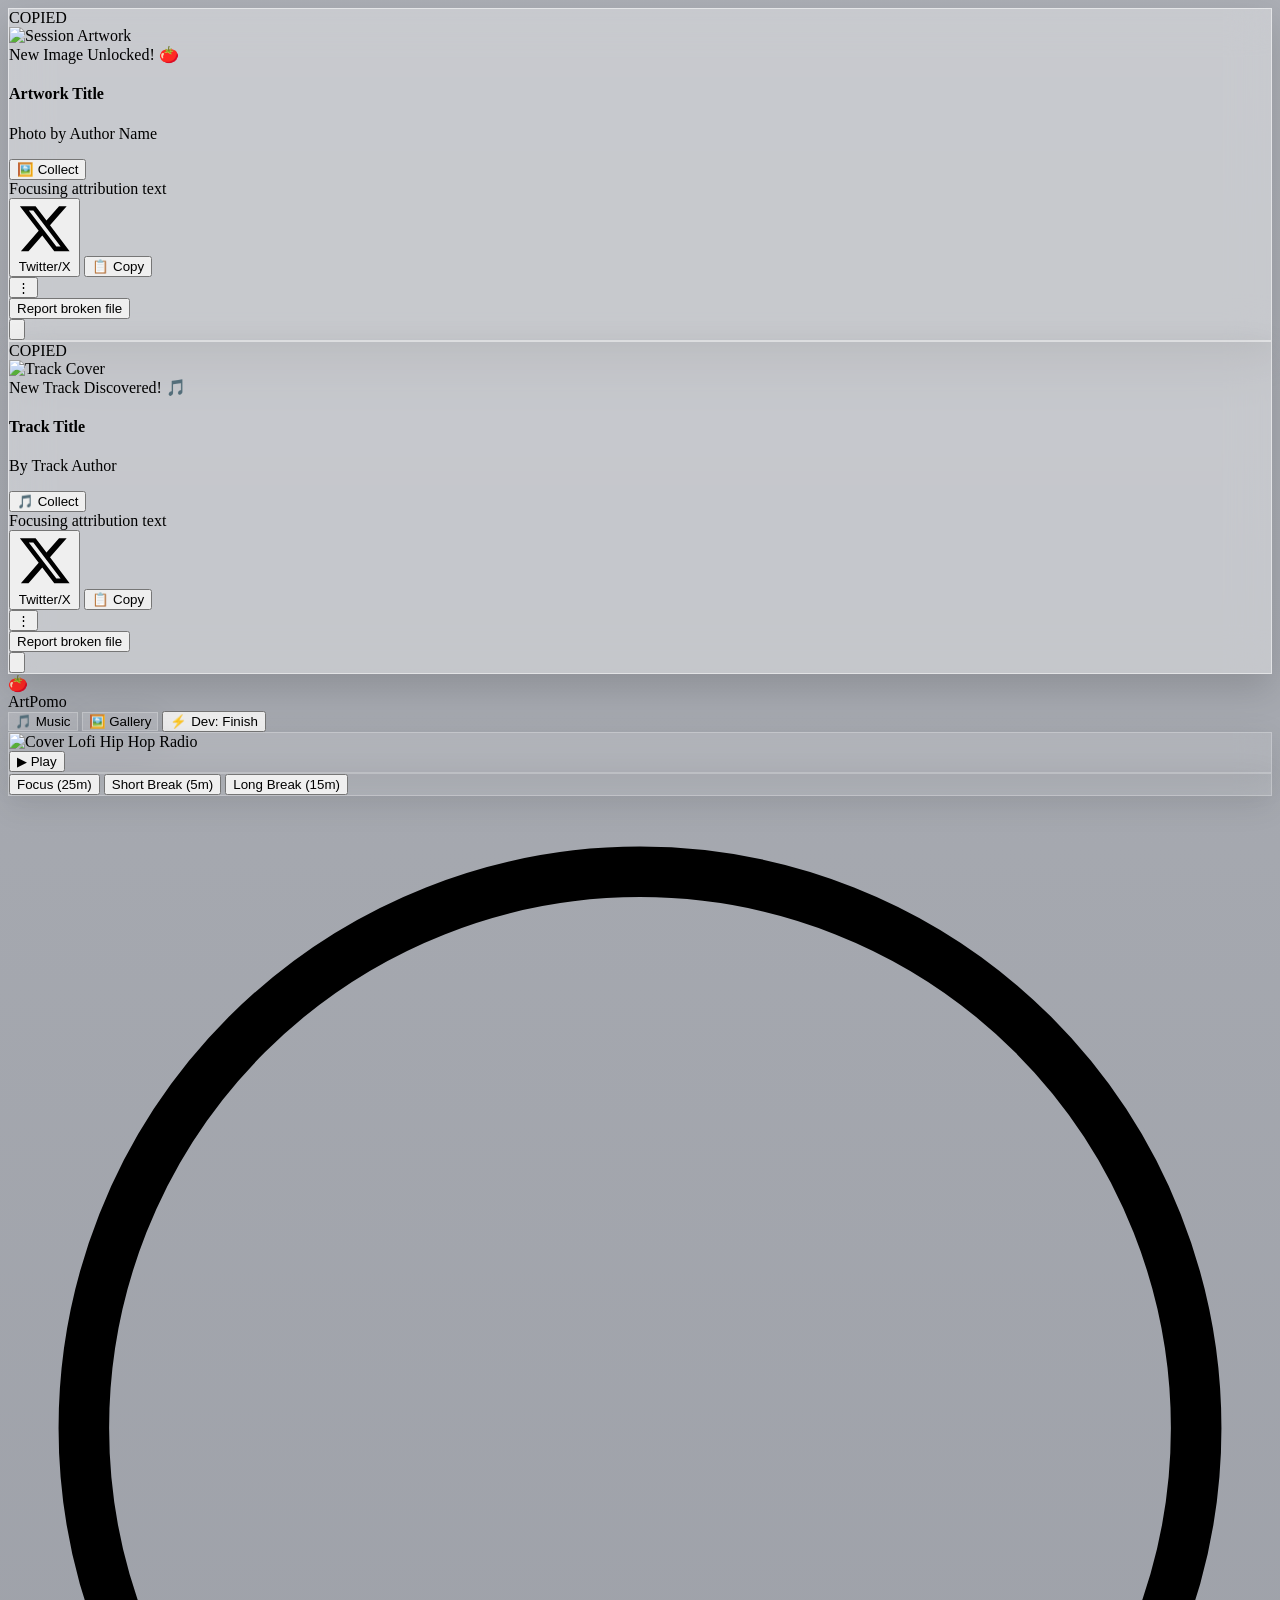
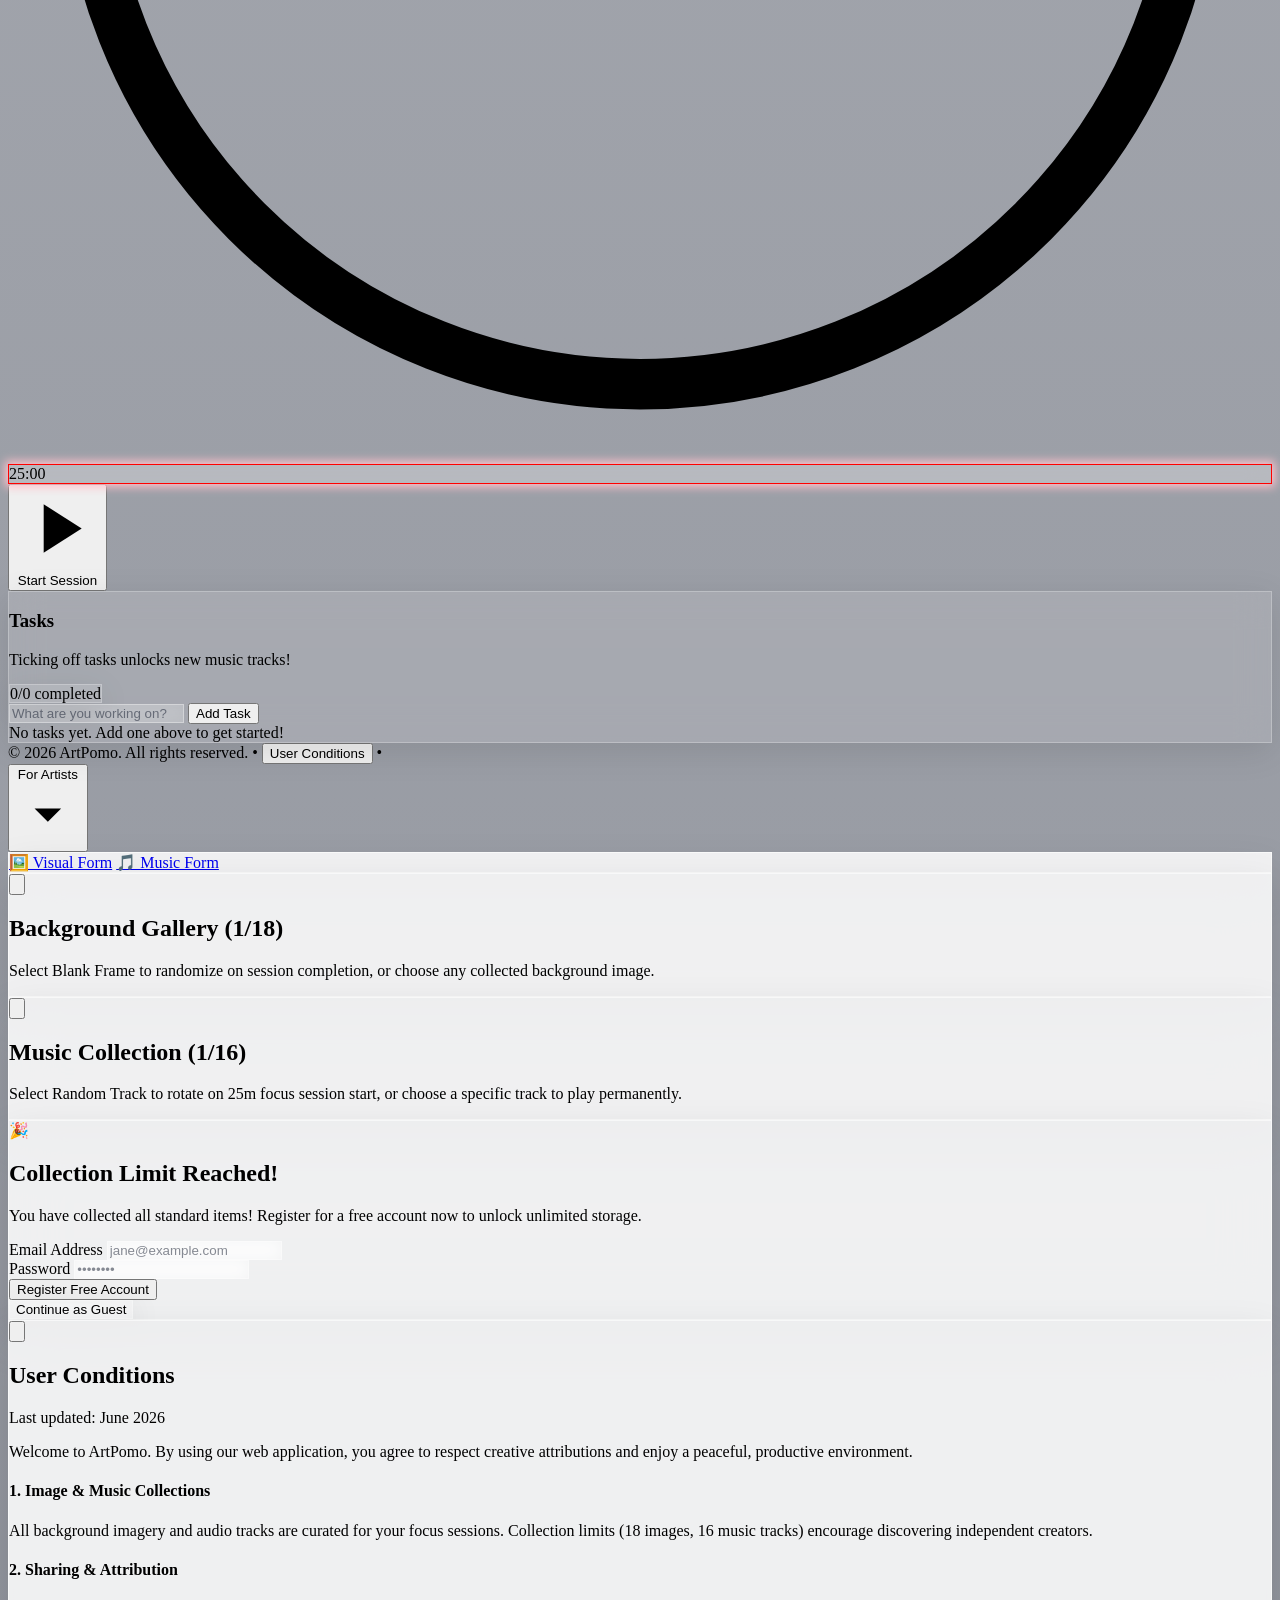
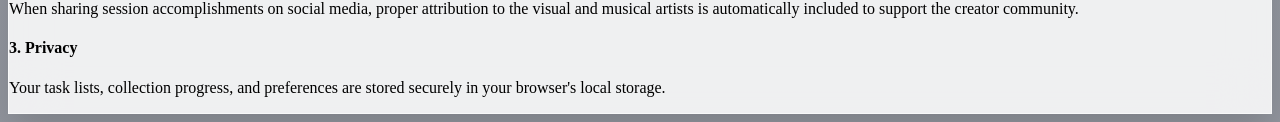
==== commit 6d758451: "Update index.html" ====
--- a/index.html
+++ b/index.html
@@ -311,22 +311,38 @@
 ];
 
 const musicTracks = [
-  { id: "track-1", title: "Chill Bro", author: "Mixkit", authorUrl: "https://mixkit.co", youtubeId: "M7lc1UVf-VE", cover: "https://images.unsplash.com/photo-1511671782779-c97d3d27a1d4?auto=format&fit=crop&w=300&q=80" },
-  { id: "track-2", title: "Getting Ready", author: "Mixkit", authorUrl: "https://mixkit.co", youtubeId: "jfKfPfyJRdk", cover: "https://images.unsplash.com/photo-1514525253161-7a46d19cd819?auto=format&fit=crop&w=300&q=80" },
-  { id: "track-3", title: "Hazy After Hours", author: "Mixkit", authorUrl: "https://mixkit.co", youtubeId: "5qap5aO4i9A", cover: "https://images.unsplash.com/photo-1518609878373-06d740f60d8b?auto=format&fit=crop&w=300&q=80" },
-  { id: "track-4", title: "Serene View", author: "Mixkit", authorUrl: "https://mixkit.co", youtubeId: "DWcJFNfAW9c", cover: "https://images.unsplash.com/photo-1470225620780-dba8ba36b745?auto=format&fit=crop&w=300&q=80" },
-  { id: "track-5", title: "Dreaming", author: "Mixkit", authorUrl: "https://mixkit.co", youtubeId: "lTRiuFIWV54", cover: "https://images.unsplash.com/photo-1511379938547-c1f69419868d?auto=format&fit=crop&w=300&q=80" },
-  { id: "track-6", title: "Acoustic Breeze", author: "Mixkit", authorUrl: "https://mixkit.co", youtubeId: "2OEL4P1rB04", cover: "https://images.unsplash.com/photo-1465847899084-d164df4dedc6?auto=format&fit=crop&w=300&q=80" },
-  { id: "track-7", title: "Valley Sunset", author: "Mixkit", authorUrl: "https://mixkit.co", youtubeId: "TURbeWK-Fl8", cover: "https://images.unsplash.com/photo-1508700115892-45ecd05ae2ad?auto=format&fit=crop&w=300&q=80" },
-  { id: "track-8", title: "TC4", author: "Mixkit", authorUrl: "https://mixkit.co", youtubeId: "fEvM-OUbaKs", cover: "https://images.unsplash.com/photo-1526478806334-5fd488fcaabc?auto=format&fit=crop&w=300&q=80" },
-  { id: "track-9", title: "Sun and His Daughter", author: "Mixkit", authorUrl: "https://mixkit.co", youtubeId: "n61ULEU7CO0", cover: "https://images.unsplash.com/photo-1498038432885-c6f3f1b912ee?auto=format&fit=crop&w=300&q=80" },
-  { id: "track-10", title: "Slow Trail", author: "Mixkit", authorUrl: "https://mixkit.co", youtubeId: "WNeLUngb-Xg", cover: "https://images.unsplash.com/photo-1501386761578-eac5c94b800a?auto=format&fit=crop&w=300&q=80" },
-  { id: "track-11", title: "CORAL", author: "Mixkit", authorUrl: "https://mixkit.co", youtubeId: "1fueZCTYkpA", cover: "https://images.unsplash.com/photo-1509198397868-475647b2a1e5?auto=format&fit=crop&w=300&q=80" },
-  { id: "track-12", title: "Comedie", author: "Mixkit", authorUrl: "https://mixkit.co", youtubeId: "K4TOrB7at0Y", cover: "https://images.unsplash.com/photo-1514525253161-7a46d19cd819?auto=format&fit=crop&w=300&q=80" },
-  { id: "track-13", title: "Tech House Vibes", author: "Mixkit", authorUrl: "https://mixkit.co", youtubeId: "7NOSDKb0HlU", cover: "https://images.unsplash.com/photo-1516450360452-9312f5e86fc7?auto=format&fit=crop&w=300&q=80" },
-  { id: "track-14", title: "Deep Urban", author: "Mixkit", authorUrl: "https://mixkit.co", youtubeId: "L_LUpnjgPso", cover: "https://images.unsplash.com/photo-1492684223066-81342ee5ff30?auto=format&fit=crop&w=300&q=80" },
-  { id: "track-15", title: "Summer Breeze", author: "Mixkit", authorUrl: "https://mixkit.co", youtubeId: "3tmd-ClpJxA", cover: "https://images.unsplash.com/photo-1507525428034-b723cf961d3e?auto=format&fit=crop&w=300&q=80" },
-  { id: "track-16", title: "Raising Me", author: "Mixkit", authorUrl: "https://mixkit.co", youtubeId: "hHW1oYw64Zk", cover: "https://images.unsplash.com/photo-1519681393784-d120267933ba?auto=format&fit=crop&w=300&q=80" }
+  {
+    id: "track-1",
+    title: "Lofi Hip Hop Radio",
+    author: "Lofi Girl",
+    authorUrl: "https://www.youtube.com/@LofiGirl",
+    youtubeId: "jfKfPfyJRdk",
+    cover: "https://i.ytimg.com/vi/jfKfPfyJRdk/hqdefault.jpg"
+  },
+  {
+    id: "track-2",
+    title: "Best of Lofi Hip Hop 2021",
+    author: "Lofi Girl",
+    authorUrl: "https://www.youtube.com/@LofiGirl",
+    youtubeId: "n61ULEU7CO0",
+    cover: "https://i.ytimg.com/vi/n61ULEU7CO0/hqdefault.jpg"
+  },
+  {
+    id: "track-3",
+    title: "Endless Sunday",
+    author: "Chillhop Music",
+    authorUrl: "https://www.youtube.com/@ChillhopMusic",
+    youtubeId: "D_uLM5i0Z4c",
+    cover: "https://i.ytimg.com/vi/D_uLM5i0Z4c/hqdefault.jpg"
+  },
+  {
+    id: "track-4",
+    title: "The Best of Chillhop",
+    author: "Chillhop Music",
+    authorUrl: "https://www.youtube.com/@ChillhopMusic",
+    youtubeId: "IU3yBo2szD8",
+    cover: "https://i.ytimg.com/vi/IU3yBo2szD8/hqdefault.jpg"
+  }
 ];
 let tasks = JSON.parse(localStorage.getItem('artpomo_tasks')) || [];
 let collectedGallery = JSON.parse(localStorage.getItem('artpomo_collected')) || [];
--- a/style.css
+++ b/style.css
@@ -0,0 +1,115 @@
+*, ::after, ::before, button, input, [role="button"], a, select, textarea, label, span {
+  cursor: default;
+}
+input[type="text"], input[type="password"], input[type="email"] {
+  cursor: text;
+}
+button, a, input[type="checkbox"] {
+  cursor: pointer;
+}
+
+.glass-panel {
+  background-color: rgba(255, 255, 255, 0.12);
+  backdrop-filter: blur(16px);
+  -webkit-backdrop-filter: blur(16px);
+  border: 1px solid rgba(255, 255, 255, 0.25);
+  box-shadow: 0 8px 32px 0 rgba(0, 0, 0, 0.1);
+}
+
+.transparent-panel {
+  background-color: transparent !important;
+  backdrop-filter: none !important;
+  -webkit-backdrop-filter: none !important;
+  border: none !important;
+  box-shadow: none !important;
+}
+
+.glass-header {
+  background-color: transparent !important;
+  backdrop-filter: none !important;
+  -webkit-backdrop-filter: none !important;
+  border-bottom: none !important;
+  box-shadow: none !important;
+}
+
+.glass-input {
+  background-color: rgba(255, 255, 255, 0.2);
+  backdrop-filter: blur(8px);
+  border: 1px solid rgba(255, 255, 255, 0.35);
+  color: #0f172a;
+}
+.glass-input::placeholder {
+  color: rgba(15, 23, 42, 0.5);
+}
+.glass-modal {
+  background-color: rgba(255, 255, 255, 0.85);
+  backdrop-filter: blur(24px);
+  -webkit-backdrop-filter: blur(24px);
+  border: 1px solid rgba(255, 255, 255, 0.6);
+  box-shadow: 0 20px 40px rgba(0,0,0,0.15);
+}
+.glass-alert {
+  background-color: rgba(255, 255, 255, 0.35);
+  backdrop-filter: blur(20px);
+  -webkit-backdrop-filter: blur(20px);
+  border: 1px solid rgba(255, 255, 255, 0.5);
+  box-shadow: 0 15px 35px rgba(0,0,0,0.15);
+}
+
+/* Clock circle semi-transparent frosted background for readability */
+.clock-frosted-bg {
+  background: rgba(255, 255, 255, 0.28);
+  backdrop-filter: blur(12px);
+  -webkit-backdrop-filter: blur(12px);
+  border: 1px solid rgba(255, 255, 255, 0.4);
+}
+
+::-webkit-scrollbar {
+  width: 8px;
+}
+::-webkit-scrollbar-track {
+  background: rgba(255, 255, 255, 0.1);
+  border-radius: 9999px;
+}
+::-webkit-scrollbar-thumb {
+  background: rgba(15, 23, 42, 0.3);
+  border-radius: 9999px;
+  transition: background 0.2s ease;
+}
+::-webkit-scrollbar-thumb:hover {
+  background: rgba(15, 23, 42, 0.5);
+}
+
+
+/** YOUTUBE IFRAME */
+.player {
+  position: relative;
+  width: 480px;
+  height: 270px;
+
+}
+
+.player iframe {
+  width: 100%;
+  height: 100%;
+  border: 0;
+}
+#youtube-player {
+  position: absolute;
+  width: 200px;
+  height: 200px;
+  left: -200px;
+  opacity: 0;
+  pointer-events: none;
+}
+.overlay {
+  position: absolute;
+  inset: 0;
+  z-index: 10;
+  pointer-events: none;
+}
+
+.custom-play {
+  pointer-events: auto;
+  cursor: pointer;
+}
